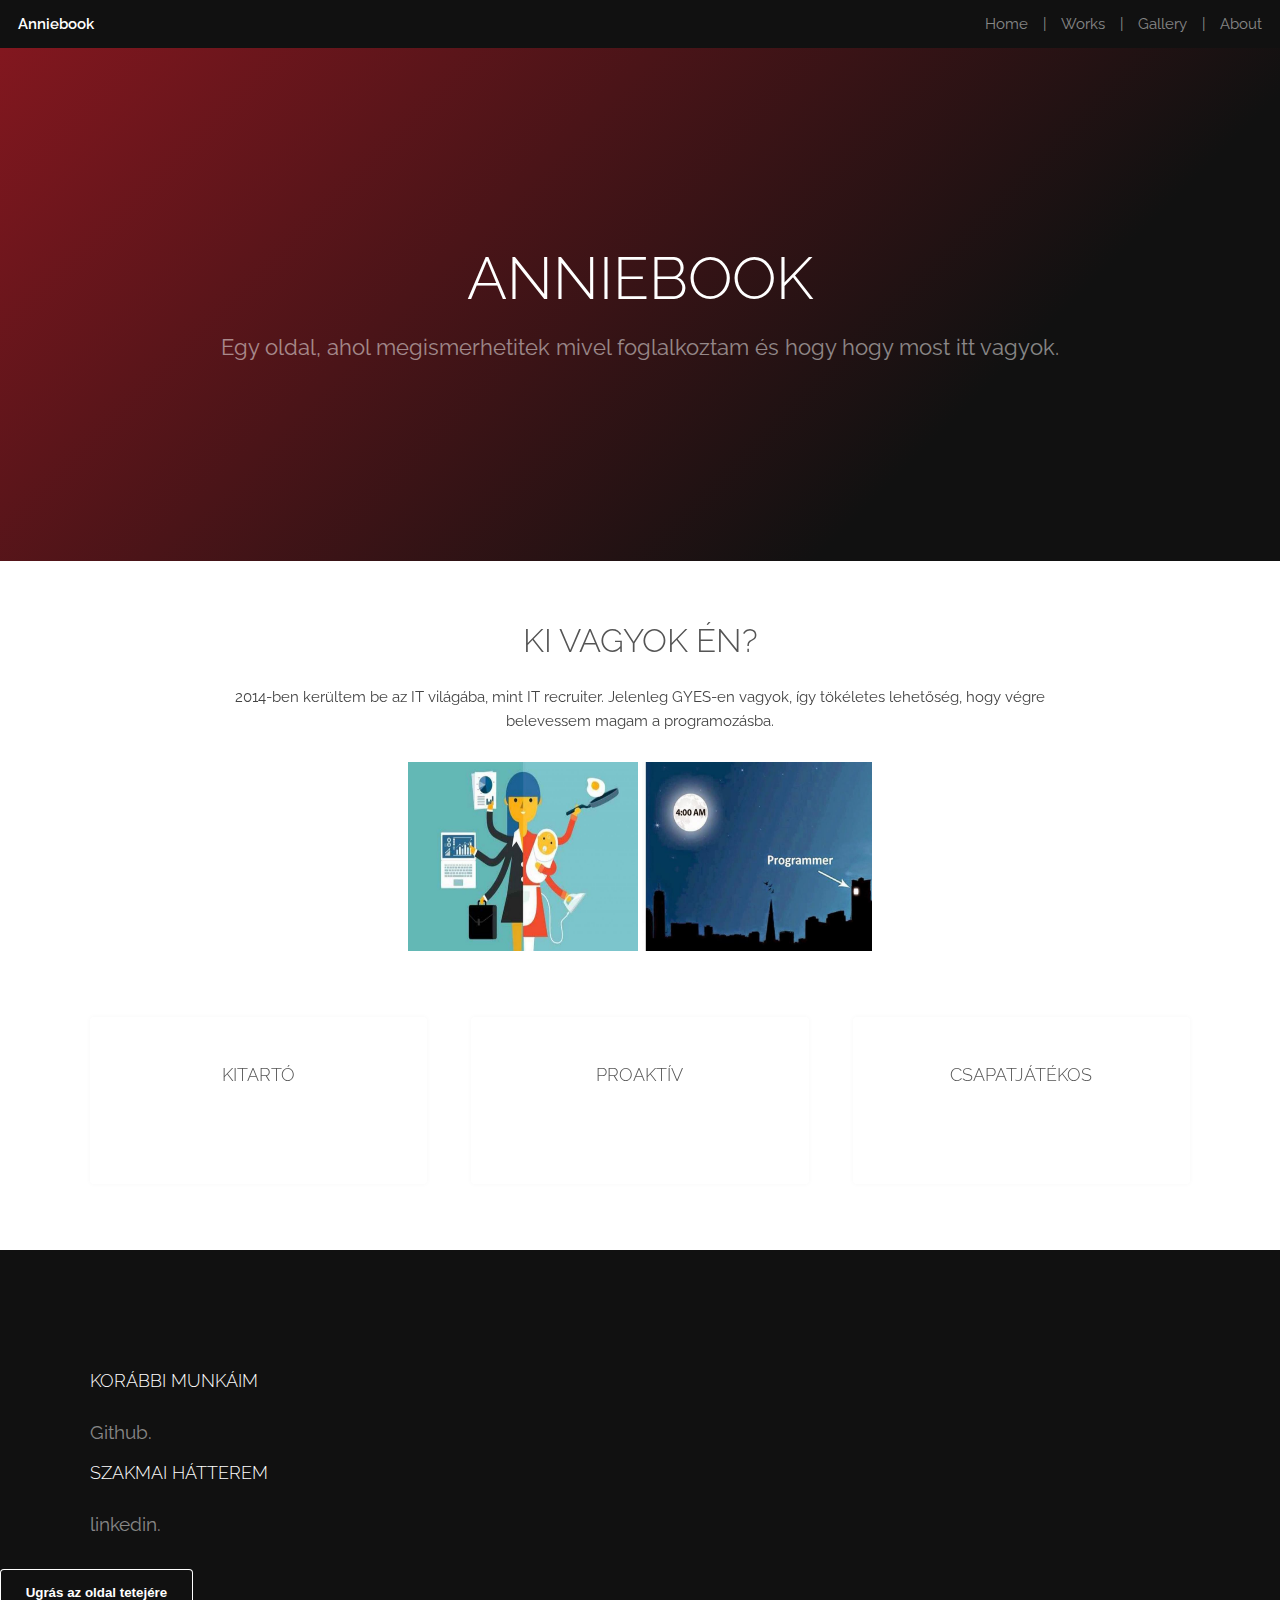
==== pages/index.html @ fa01b8e4 "Add files via upload" ====
<!DOCTYPE html>
<html lang="en">

<head>
    <meta charset="UTF-8">
    <meta name="viewport" content="width=device-width, initial-scale=1.0">
    <title>Bemutatkozó oldal</title>
    <link rel="stylesheet" href="/css/style.css">
</head>

<body>
    <header id="header">
        <a class="logo" href="/pages/index.html">
            Anniebook
        </a>

        <!-- nav -->
        <nav id="mainMenu" class="links">
            <a href="/pages/index.html">Home</a> |
            <a href="/pages/works.html">Works</a> |
            <a href="/pages/gallery.html">Gallery</a> |
            <a href="/pages/about.html">About</a>
        </nav>

    </header>
    <nav id="menu">
        <ul class="links">
            <li>
                <a href="/pages/index.html">Home</a>
            </li>
            <li>
                <a href="/pages/works.html">Works</a>
            </li>
            <li>
                <a href="/pages/gallery.html">Gallery</a>
            </li>
            <li>
                <a href="/pages/about.html">About</a>
            </li>
        </ul>
    </nav>

    <main>
        <section id="banner">
            <div class="inner">
                <h1>Anniebook</h1>
                <p>Egy oldal, ahol megismerhetitek mivel
                    <a href="https://www.linkedin.com/in/anik%C3%B3-horv%C3%A1th/">
                        foglalkoztam
                    </a>
                    és hogy hogy most itt vagyok.

                </p>
            </div>

            <video autoplay loop muted playsinline src="banner/Looping_Clouds.mp4"></video>
        </section>

        <section class="wrapper">
            <div class="inner">
                <header class="special">
                    <h2>Ki vagyok én?</h2>
                    <p> 2014-ben kerültem be az IT világába, mint IT recruiter. Jelenleg GYES-en vagyok, így tökéletes
                        lehetőség, hogy végre belevessem magam a programozásba.
                    </p>

                    <img { width: 30vw; margin: 3rem; } src="/images/Working-Mom-Featured-1024x662.jpg" width="230"
                        height="189" />

                    <img { width: 30vw; margin: 3rem; } src="/images/r_660299_SEqqX.jpg" width="230" height="189" />
                </header>

                <div class="highlights">
                    <section>
                        <div class="content">
                            <header>

                                <h3>Kitartó</h3>
                            </header>

                        </div>
                    </section>
                    <section>
                        <div class="content">
                            <header>

                                <h3>Proaktív</h3>
                            </header>

                        </div>
                    </section>
                    <section>
                        <div class="content">
                            <header>

                                <h3>Csapatjátékos</h3>
                            </header>

                        </div>
                    </section>
    </main>
    <footer id="footer">
        <div class="inner">
            <section>
                <h3>Korábbi munkáim</h3>
                <ul class="alt">
                    <li><a href="https://github.com/Ha891209">Github.</a></li>
                    <h3>Szakmai hátterem</h3>
                    <ul class="alt">
                        <li><a href="https://www.linkedin.com/in/anik%C3%B3-horv%C3%A1th">linkedin.</a></li>

            </section>
        </div>

        <a href="#top">
            <button class="btn">Ugrás az oldal tetejére</button>
        </a>
    </footer>

</body>

</html>
---- css/style.css ----
@import url(font-awesome.min.css);
@import url("https://fonts.googleapis.com/css?family=Raleway:200,300,400,500,600");
/*
	Industrious by TEMPLATED
	templated.co @templatedco
	Released for free under the Creative Commons Attribution 3.0 license (templated.co/license)
*/
/* Basic */
@-ms-viewport {
  width: device-width; }
body {
  -ms-overflow-style: scrollbar; }

@media screen and (max-width: 480px) {
  html, body {
    min-width: 320px; } }
html {
  box-sizing: border-box; }

*, *:before, *:after {
  box-sizing: inherit; }

body {
  background: #ffffff; }
  body.is-preload *, body.is-preload *:before, body.is-preload *:after {
    -moz-animation: none !important;
    -webkit-animation: none !important;
    -ms-animation: none !important;
    animation: none !important;
    -moz-transition: none !important;
    -webkit-transition: none !important;
    -ms-transition: none !important;
    transition: none !important; }

html, body, div, span, applet, object,
iframe, h1, h2, h3, h4, h5, h6, p, blockquote,
pre, a, abbr, acronym, address, big, cite,
code, del, dfn, em, img, ins, kbd, q, s, samp,
small, strike, strong, sub, sup, tt, var, b,
u, i, center, dl, dt, dd, ol, ul, li, fieldset,
form, label, legend, table, caption, tbody,
tfoot, thead, tr, th, td, article, aside,
canvas, details, embed, figure, figcaption,
footer, header, hgroup, menu, nav, output, ruby,
section, summary, time, mark, audio, video {
  margin: 0;
  padding: 0;
  border: 0;
  font-size: 100%;
  font: inherit;
  vertical-align: baseline; }

article, aside, details, figcaption, figure,
footer, header, hgroup, menu, nav, section {
  display: block; }

body {
  line-height: 1; }

ol, ul {
  list-style: none; }

blockquote, q {
  quotes: none; }
  blockquote:before, blockquote:after, q:before, q:after {
    content: '';
    content: none; }

table {
  border-collapse: collapse;
  border-spacing: 0; }

body {
  -webkit-text-size-adjust: none; }

mark {
  background-color: transparent;
  color: inherit; }

input::-moz-focus-inner {
  border: 0;
  padding: 0; }

input, select, textarea {
  -moz-appearance: none;
  -webkit-appearance: none;
  -ms-appearance: none;
  appearance: none; }

  #gallery img {
    width: 80vw;
    margin: 1rem auto;
    box-shadow: 7px 7px 10px 10px rgba(1, 73, 1, 0.5);
}

@media screen and (min-width: 600px) {
    #gallery img {
        width: 27vw;
        margin: 1rem;
    }
}

#aboutImg {
  width: 40vw;
}

@media screen and (min-width: 600px) {
  #aboutImg {
      width: 18vw;
  }
}

li {
  text-align: left;
  font-size: 1.3rem;
}

.about {
  display: block;    
}

@media screen and (min-width: 600px) {
  .about {
      display: inline-block;
      width: 40%;
  }    
}

input {
  height: 2rem;
  border: 1px solid green;
  margin-bottom: 1rem;
}

textarea {
  border: 1px solid green;
}

label {
  font-size: 1.5rem;
  text-align: left;
}

/* Typography */
html {
  font-size: 13pt; }
  @media screen and (max-width: 1680px) {
    html {
      font-size: 11pt; } }
  @media screen and (max-width: 980px) {
    html {
      font-size: 12pt; } }
  @media screen and (max-width: 480px) {
    html {
      font-size: 11pt; } }

body {
  background-color: #ffffff;
  color: #444444; }

body, input, select, textarea {
  font-family: "Raleway", Arial, Helvetica, sans-serif;
  font-weight: 400;
  font-size: 1rem;
  line-height: 1.65; }

a {
  -moz-transition: color 0.2s ease-in-out;
  -webkit-transition: color 0.2s ease-in-out;
  -ms-transition: color 0.2s ease-in-out;
  transition: color 0.2s ease-in-out;
  text-decoration: underline; }
  a:hover {
    text-decoration: none; }

strong, b {
  font-weight: 600; }

em, i {
  font-style: italic; }

p {
  margin: 0 0 2rem 0; }

header.special {
  text-align: center;
  margin-bottom: 4rem; }
  header.special p {
    max-width: 75%;
    margin-left: auto;
    margin-right: auto; }

h1, h2, h3, h4, h5, h6 {
  font-weight: 300;
  line-height: 1.5;
  text-transform: uppercase;
  margin: 0 0 1.5rem 0; }
  h1 a, h2 a, h3 a, h4 a, h5 a, h6 a {
    color: inherit;
    text-decoration: none; }

h1 {
  font-size: 3rem;
  line-height: 1.2; }

h2 {
  font-size: 2.25rem;
  line-height: 1.3; }

h3 {
  font-size: 1.25rem; }

h4 {
  font-size: 1rem; }

h5 {
  font-size: 0.9rem; }

h6 {
  font-size: 0.7rem; }

@media screen and (max-width: 736px) {
  h1 {
    font-size: 2.75rem;
    line-height: 1.3; }

  h2 {
    font-size: 1.75rem;
    line-height: 1.5; }

  h3 {
    font-size: 1.25rem; } }
sub {
  font-size: 0.8rem;
  position: relative;
  top: 0.5rem; }

sup {
  font-size: 0.8rem;
  position: relative;
  top: -0.5rem; }

blockquote {
  border-left: solid 0.5rem;
  font-style: italic;
  margin: 0 0 2rem 0;
  padding: 1rem 0 1rem 2rem; }

code {
  border-radius: 4px;
  border: solid 1px;
  font-family: "Courier New", monospace;
  font-size: 0.9rem;
  margin: 0 0.25rem;
  padding: 0.25rem 0.65rem; }

pre {
  -webkit-overflow-scrolling: touch;
  font-family: "Courier New", monospace;
  font-size: 0.9rem;
  margin: 0 0 2rem 0; }
  pre code {
    display: block;
    line-height: 1.75;
    padding: 1rem 1.5rem;
    overflow-x: auto; }

hr {
  border: 0;
  border-bottom: solid 1px;
  margin: 2rem 0; }
  hr.major {
    margin: 4rem 0; }

input, select, textarea {
  color: #555555; }

a {
  color: #ce1b28; }

strong, b {
  color: #555555; }

h1, h2, h3, h4, h5, h6 {
  color: #555555; }

blockquote {
  border-left-color: rgba(0, 0, 0, 0.25); }

code {
  background: rgba(0, 0, 0, 0.075);
  border-color: rgba(0, 0, 0, 0.25); }

hr {
  border-bottom-color: rgba(0, 0, 0, 0.25); }
  

/* Inner */
.inner {
  margin: 0 auto;
  width: 75rem;
  max-width: calc(100% - 6rem); }
  @media screen and (max-width: 480px) {
    .inner {
      max-width: calc(100% - 3rem); } }

/* Button */
input[type="submit"],
input[type="reset"],
input[type="button"],
button,
.button {
  -moz-appearance: none;
  -webkit-appearance: none;
  -ms-appearance: none;
  appearance: none;
  -moz-transition: background-color 0.2s ease-in-out, box-shadow 0.2s ease-in-out, color 0.2s ease-in-out;
  -webkit-transition: background-color 0.2s ease-in-out, box-shadow 0.2s ease-in-out, color 0.2s ease-in-out;
  -ms-transition: background-color 0.2s ease-in-out, box-shadow 0.2s ease-in-out, color 0.2s ease-in-out;
  transition: background-color 0.2s ease-in-out, box-shadow 0.2s ease-in-out, color 0.2s ease-in-out;
  border: 0;
  border-radius: 4px;
  cursor: pointer;
  display: inline-block;
  font-weight: 600;
  height: 3.25rem;
  line-height: 3.25rem;
  padding: 0 1.75rem;
  text-align: center;
  text-decoration: none;
  white-space: nowrap; }
  input[type="submit"].small,
  input[type="reset"].small,
  input[type="button"].small,
  button.small,
  .button.small {
    font-size: 0.8rem;
    height: 2.4375rem;
    line-height: 2.4375rem;
    padding: 0 1.25rem; }
  input[type="submit"].large,
  input[type="reset"].large,
  input[type="button"].large,
  button.large,
  .button.large {
    font-size: 1.35rem;
    height: 4.0625rem;
    line-height: 4.0625rem;
    padding: 0 2rem; }
  input[type="submit"].wide,
  input[type="reset"].wide,
  input[type="button"].wide,
  button.wide,
  .button.wide {
    min-width: 13rem; }
  input[type="submit"].icon:before,
  input[type="reset"].icon:before,
  input[type="button"].icon:before,
  button.icon:before,
  .button.icon:before {
    margin-right: 0.5rem; }
  input[type="submit"].fit,
  input[type="reset"].fit,
  input[type="button"].fit,
  button.fit,
  .button.fit {
    width: 100%; }
  input[type="submit"].disabled, input[type="submit"]:disabled,
  input[type="reset"].disabled,
  input[type="reset"]:disabled,
  input[type="button"].disabled,
  input[type="button"]:disabled,
  button.disabled,
  button:disabled,
  .button.disabled,
  .button:disabled {
    pointer-events: none;
    opacity: 0.25; }

input[type="submit"],
input[type="reset"],
input[type="button"],
button,
.button {
  background-color: transparent;
  box-shadow: inset 0 0 0 1px #555555;
  color: #555555 !important; }
  input[type="submit"]:hover,
  input[type="reset"]:hover,
  input[type="button"]:hover,
  button:hover,
  .button:hover {
    box-shadow: inset 0 0 0 1px #ce1b28;
    color: #ce1b28 !important; }
    input[type="submit"]:hover:active,
    input[type="reset"]:hover:active,
    input[type="button"]:hover:active,
    button:hover:active,
    .button:hover:active {
      background-color: rgba(206, 27, 40, 0.25); }
  input[type="submit"].primary,
  input[type="reset"].primary,
  input[type="button"].primary,
  button.primary,
  .button.primary {
    box-shadow: none;
    background-color: #ce1b28;
    color: #ffffff !important; }
    input[type="submit"].primary:hover,
    input[type="reset"].primary:hover,
    input[type="button"].primary:hover,
    button.primary:hover,
    .button.primary:hover {
      background-color: #e2212f;
      box-shadow: none; }
      input[type="submit"].primary:hover:active,
      input[type="reset"].primary:hover:active,
      input[type="button"].primary:hover:active,
      button.primary:hover:active,
      .button.primary:hover:active {
        background-color: #b71824; }

/* Form */
form {
  margin: 0 0 2rem 0; }

input[type="text"],
input[type="password"],
input[type="email"],
input[type="tel"],
input[type="search"],
input[type="url"],
select,
textarea {
  -moz-appearance: none;
  -webkit-appearance: none;
  -ms-appearance: none;
  appearance: none;
  border-radius: 4px;
  border: none;
  border: solid 1px;
  color: inherit;
  display: block;
  outline: 0;
  padding: 0 1rem;
  text-decoration: none;
  width: 100%; }
  input[type="text"]:invalid,
  input[type="password"]:invalid,
  input[type="email"]:invalid,
  input[type="tel"]:invalid,
  input[type="search"]:invalid,
  input[type="url"]:invalid,
  select:invalid,
  textarea:invalid {
    box-shadow: none; }

label {
  display: block;
  font-size: 1rem;
  font-weight: 600;
  margin: 0 0 1rem 0; }

input[type="text"],
input[type="password"],
input[type="email"],
input[type="tel"],
input[type="search"],
input[type="url"] {
  height: 3.25rem; }

select {
  background-size: 1.25rem;
  background-repeat: no-repeat;
  background-position: calc(100% - 1rem) center;
  height: 3.25rem;
  padding-right: 3.25rem;
  text-overflow: ellipsis; }
  select:focus::-ms-value {
    background-color: transparent; }
  select::-ms-expand {
    display: none; }

textarea {
  padding: 0.75rem 1rem; }

input[type="checkbox"],
input[type="radio"] {
  -moz-appearance: none;
  -webkit-appearance: none;
  -ms-appearance: none;
  appearance: none;
  display: block;
  float: left;
  margin-right: -2rem;
  opacity: 0;
  width: 1rem;
  z-index: -1; }
  input[type="checkbox"] + label,
  input[type="radio"] + label {
    text-decoration: none;
    cursor: pointer;
    display: inline-block;
    font-size: 1rem;
    font-weight: 400;
    padding-left: 2.825rem;
    padding-right: 0.875rem;
    position: relative; }
    input[type="checkbox"] + label:before,
    input[type="radio"] + label:before {
      -moz-osx-font-smoothing: grayscale;
      -webkit-font-smoothing: antialiased;
      font-family: FontAwesome;
      font-style: normal;
      font-weight: normal;
      text-transform: none !important; }
    input[type="checkbox"] + label:before,
    input[type="radio"] + label:before {
      border-radius: 4px;
      border: solid 1px;
      content: '';
      display: inline-block;
      height: 1.95rem;
      left: 0;
      line-height: 1.86875rem;
      position: absolute;
      text-align: center;
      top: -0.1625rem;
      width: 1.95rem; }
  input[type="checkbox"]:checked + label:before,
  input[type="radio"]:checked + label:before {
    content: '\f00c'; }

input[type="checkbox"] + label:before {
  border-radius: 4px; }

input[type="radio"] + label:before {
  border-radius: 100%; }

::-webkit-input-placeholder {
  opacity: 1.0; }

:-moz-placeholder {
  opacity: 1.0; }

::-moz-placeholder {
  opacity: 1.0; }

:-ms-input-placeholder {
  opacity: 1.0; }

label {
  color: #555555; }

input[type="text"],
input[type="password"],
input[type="email"],
input[type="tel"],
input[type="search"],
input[type="url"],
select,
textarea {
  background-color: rgba(0, 0, 0, 0.075);
  border-color: rgba(0, 0, 0, 0.25); }
  input[type="text"]:focus,
  input[type="password"]:focus,
  input[type="email"]:focus,
  input[type="tel"]:focus,
  input[type="search"]:focus,
  input[type="url"]:focus,
  select:focus,
  textarea:focus {
    border-color: #ce1b28;
    box-shadow: 0 0 0 1px #ce1b28; }

select {
  background-image: url("data:image/svg+xml;charset=utf8,%3Csvg xmlns='http://www.w3.org/2000/svg' width='40' height='40' preserveAspectRatio='none' viewBox='0 0 40 40'%3E%3Cpath d='M9.4,12.3l10.4,10.4l10.4-10.4c0.2-0.2,0.5-0.4,0.9-0.4c0.3,0,0.6,0.1,0.9,0.4l3.3,3.3c0.2,0.2,0.4,0.5,0.4,0.9 c0,0.4-0.1,0.6-0.4,0.9L20.7,31.9c-0.2,0.2-0.5,0.4-0.9,0.4c-0.3,0-0.6-0.1-0.9-0.4L4.3,17.3c-0.2-0.2-0.4-0.5-0.4-0.9 c0-0.4,0.1-0.6,0.4-0.9l3.3-3.3c0.2-0.2,0.5-0.4,0.9-0.4S9.1,12.1,9.4,12.3z' fill='rgba(0, 0, 0, 0.25)' /%3E%3C/svg%3E"); }
  select option {
    color: #444444;
    background-color: #ffffff; }

input[type="checkbox"] + label,
input[type="radio"] + label {
  color: #444444; }
  input[type="checkbox"] + label:before,
  input[type="radio"] + label:before {
    background: rgba(0, 0, 0, 0.075);
    border-color: rgba(0, 0, 0, 0.25); }
input[type="checkbox"]:checked + label:before,
input[type="radio"]:checked + label:before {
  background-color: #ce1b28;
  border-color: #ce1b28;
  color: #ffffff; }
input[type="checkbox"]:focus + label:before,
input[type="radio"]:focus + label:before {
  border-color: #ce1b28;
  box-shadow: 0 0 0 1px #ce1b28; }

::-webkit-input-placeholder {
  color: #bbbbbb !important; }

:-moz-placeholder {
  color: #bbbbbb !important; }

::-moz-placeholder {
  color: #bbbbbb !important; }

:-ms-input-placeholder {
  color: #bbbbbb !important; }

/* List */
ol {
  list-style: decimal;
  margin: 0 0 2rem 0;
  padding-left: 1.25rem; }
  ol li {
    padding-left: 0.25rem; }

ul {
  list-style: disc;
  margin: 0 0 2rem 0;
  padding-left: 1rem; }
  ul li {
    padding-left: 0.325rem; }
  ul.plain {
    list-style: none;
    padding-left: 0; }
    ul.plain li {
      margin-bottom: 1rem; }
      ul.plain li .icon {
        border-radius: 4px;
        color: #ffffff;
        display: inline-block;
        margin-right: 1rem;
        text-align: center;
        width: 2rem;
        height: 2rem;
        line-height: 2rem;
        background: rgba(0, 0, 0, 0.5); }
  ul.alt {
    list-style: none;
    padding-left: 0; }
    ul.alt li {
      border-top: solid 1px;
      padding: 0.75rem 0; }
      ul.alt li:first-child {
        border-top: 0;
        padding-top: 0; }
      ul.alt li:last-child {
        padding-bottom: 0; }

dl {
  margin: 0 0 2rem 0; }
  dl dt {
    display: block;
    font-weight: 600;
    margin: 0 0 1rem 0; }
  dl dd {
    margin-left: 1.5rem; }

ul.alt li {
  border-top-color: rgba(0, 0, 0, 0.25); }

/* Table */
.table-wrapper {
  -webkit-overflow-scrolling: touch;
  overflow-x: auto; }

table {
  margin: 0 0 2rem 0;
  width: 100%; }
  table tbody tr {
    border: solid 1px;
    border-left: 0;
    border-right: 0; }
  table td {
    padding: 0.75rem 0.75rem; }
  table th {
    font-size: 0.9rem;
    font-weight: 600;
    padding: 0 0.75rem 0.75rem 0.75rem;
    text-align: left; }
  table thead {
    border-bottom: solid 2px; }
  table tfoot {
    border-top: solid 2px; }
  table.alt {
    border-collapse: separate; }
    table.alt tbody tr td {
      border: solid 1px;
      border-left-width: 0;
      border-top-width: 0; }
      table.alt tbody tr td:first-child {
        border-left-width: 1px; }
    table.alt tbody tr:first-child td {
      border-top-width: 1px; }
    table.alt thead {
      border-bottom: 0; }
    table.alt tfoot {
      border-top: 0; }

table tbody tr {
  border-color: rgba(0, 0, 0, 0.25); }
  table tbody tr:nth-child(2n + 1) {
    background-color: rgba(0, 0, 0, 0.075); }
table th {
  color: #555555; }
table thead {
  border-bottom-color: rgba(0, 0, 0, 0.25); }
table tfoot {
  border-top-color: rgba(0, 0, 0, 0.25); }
table.alt tbody tr td {
  border-color: rgba(0, 0, 0, 0.25); }

/* Highlights */
.highlights {
  width: 100%;
  margin: 2.5rem 0;
  display: -moz-flex;
  display: -webkit-flex;
  display: -ms-flex;
  display: flex;
  -moz-flex-wrap: wrap;
  -webkit-flex-wrap: wrap;
  -ms-flex-wrap: wrap;
  flex-wrap: wrap;
  -moz-align-items: -moz-stretch;
  -webkit-align-items: -webkit-stretch;
  -ms-align-items: -ms-stretch;
  align-items: stretch; }
  .highlights > * {
    -moz-flex-shrink: 1;
    -webkit-flex-shrink: 1;
    -ms-flex-shrink: 1;
    flex-shrink: 1;
    -moz-flex-grow: 0;
    -webkit-flex-grow: 0;
    -ms-flex-grow: 0;
    flex-grow: 0; }
  .highlights > * {
    width: 33.3333333333%; }
  .highlights > * {
    padding: 1.5rem;
    width: calc(33.3333333333% + 1rem); }
  .highlights > :nth-child(-n + 3) {
    padding-top: 0; }
  .highlights > :nth-last-child(-n + 3) {
    padding-bottom: 0; }
  .highlights > :nth-child(3n + 1) {
    padding-left: 0; }
  .highlights > :nth-child(3n) {
    padding-right: 0; }
  .highlights > :nth-child(3n + 1),
  .highlights > :nth-child(3n) {
    width: calc(33.3333333333% + -0.5rem); }
  .highlights .content {
    border-radius: 4px;
    height: 100%;
    padding: 3rem;
    text-align: center; }
    .highlights .content .icon {
      font-size: 5rem; }
  .highlights > div > :last-child {
    margin-bottom: 0; }
  @media screen and (max-width: 980px) {
    .highlights > * {
      width: 50%; }
    .highlights > * {
      padding: 1rem;
      width: calc(33.3333333333% + 0.6666666667rem); }
    .highlights > :nth-child(-n + 3) {
      padding-top: 1rem; }
    .highlights > :nth-last-child(-n + 3) {
      padding-bottom: 1rem; }
    .highlights > :nth-child(3n + 1) {
      padding-left: 1rem; }
    .highlights > :nth-child(3n) {
      padding-right: 1rem; }
    .highlights > :nth-child(3n + 1),
    .highlights > :nth-child(3n) {
      padding: 1rem;
      width: calc(50% + 1rem); }
    .highlights > * {
      padding: 1rem;
      width: calc(50% + 1rem); }
    .highlights > :nth-child(-n + 2) {
      padding-top: 0; }
    .highlights > :nth-last-child(-n + 2) {
      padding-bottom: 0; }
    .highlights > :nth-child(2n + 1) {
      padding-left: 0; }
    .highlights > :nth-child(2n) {
      padding-right: 0; }
    .highlights > :nth-child(2n + 1),
    .highlights > :nth-child(2n) {
      width: calc(50% + 0rem); }
    .highlights .content {
      padding: 2rem; } }
  @media screen and (max-width: 736px) {
    .highlights > * {
      width: 100%; }
    .highlights > * {
      padding: 1rem;
      width: calc(33.3333333333% + 0.6666666667rem); }
    .highlights > :nth-child(-n + 3) {
      padding-top: 1rem; }
    .highlights > :nth-last-child(-n + 3) {
      padding-bottom: 1rem; }
    .highlights > :nth-child(3n + 1) {
      padding-left: 1rem; }
    .highlights > :nth-child(3n) {
      padding-right: 1rem; }
    .highlights > :nth-child(3n + 1),
    .highlights > :nth-child(3n) {
      padding: 1rem;
      width: calc(100% + 2rem); }
    .highlights > * {
      padding: 1rem;
      width: calc(50% + 1rem); }
    .highlights > :nth-child(-n + 2) {
      padding-top: 1rem; }
    .highlights > :nth-last-child(-n + 2) {
      padding-bottom: 1rem; }
    .highlights > :nth-child(2n + 1) {
      padding-left: 1rem; }
    .highlights > :nth-child(2n) {
      padding-right: 1rem; }
    .highlights > :nth-child(2n + 1),
    .highlights > :nth-child(2n) {
      padding: 1rem;
      width: calc(100% + 2rem); }
    .highlights > * {
      padding: 1rem;
      width: calc(100% + 2rem); }
    .highlights > :nth-child(-n + 1) {
      padding-top: 0; }
    .highlights > :nth-last-child(-n + 1) {
      padding-bottom: 0; }
    .highlights > :nth-child(1n + 1) {
      padding-left: 0; }
    .highlights > :nth-child(1n) {
      padding-right: 0; }
    .highlights > :nth-child(1n + 1),
    .highlights > :nth-child(1n) {
      width: calc(100% + 1rem); } }

.highlights .content {
  background: #ffffff;
  box-shadow: 0px 0px 4px 1px rgba(0, 0, 0, 0.025); }

/* Testimonials */
.testimonials {
  margin: 2.5rem 0;
  width: 100%;
  display: -moz-flex;
  display: -webkit-flex;
  display: -ms-flex;
  display: flex;
  -moz-flex-wrap: wrap;
  -webkit-flex-wrap: wrap;
  -ms-flex-wrap: wrap;
  flex-wrap: wrap;
  -moz-align-items: -moz-stretch;
  -webkit-align-items: -webkit-stretch;
  -ms-align-items: -ms-stretch;
  align-items: stretch; }
  .testimonials > * {
    -moz-flex-shrink: 1;
    -webkit-flex-shrink: 1;
    -ms-flex-shrink: 1;
    flex-shrink: 1;
    -moz-flex-grow: 0;
    -webkit-flex-grow: 0;
    -ms-flex-grow: 0;
    flex-grow: 0; }
  .testimonials > * {
    width: 33.3333333333%; }
  .testimonials > * {
    padding: 1.5rem;
    width: calc(33.3333333333% + 1rem); }
  .testimonials > :nth-child(-n + 3) {
    padding-top: 0; }
  .testimonials > :nth-last-child(-n + 3) {
    padding-bottom: 0; }
  .testimonials > :nth-child(3n + 1) {
    padding-left: 0; }
  .testimonials > :nth-child(3n) {
    padding-right: 0; }
  .testimonials > :nth-child(3n + 1),
  .testimonials > :nth-child(3n) {
    width: calc(33.3333333333% + -0.5rem); }
  .testimonials .content {
    border-radius: 4px;
    height: 100%;
    padding: 3rem; }
    .testimonials .content .author {
      display: -moz-flex;
      display: -webkit-flex;
      display: -ms-flex;
      display: flex;
      -moz-align-items: center;
      -webkit-align-items: center;
      -ms-align-items: center;
      align-items: center; }
      .testimonials .content .author blockquote {
        margin: 0; }
      .testimonials .content .author .image {
        margin-right: 2rem;
        width: 20%; }
        .testimonials .content .author .image img {
          border-radius: 100%;
          max-width: 100%; }
    .testimonials .content .credit {
      font-size: 0.75rem; }
    .testimonials .content p:last-child {
      margin: 0; }
  .testimonials > div > :last-child {
    margin-bottom: 0; }
  @media screen and (max-width: 980px) {
    .testimonials > * {
      width: 50%; }
    .testimonials > * {
      padding: 1rem;
      width: calc(33.3333333333% + 0.6666666667rem); }
    .testimonials > :nth-child(-n + 3) {
      padding-top: 1rem; }
    .testimonials > :nth-last-child(-n + 3) {
      padding-bottom: 1rem; }
    .testimonials > :nth-child(3n + 1) {
      padding-left: 1rem; }
    .testimonials > :nth-child(3n) {
      padding-right: 1rem; }
    .testimonials > :nth-child(3n + 1),
    .testimonials > :nth-child(3n) {
      padding: 1rem;
      width: calc(50% + 1rem); }
    .testimonials > * {
      padding: 1rem;
      width: calc(50% + 1rem); }
    .testimonials > :nth-child(-n + 2) {
      padding-top: 0; }
    .testimonials > :nth-last-child(-n + 2) {
      padding-bottom: 0; }
    .testimonials > :nth-child(2n + 1) {
      padding-left: 0; }
    .testimonials > :nth-child(2n) {
      padding-right: 0; }
    .testimonials > :nth-child(2n + 1),
    .testimonials > :nth-child(2n) {
      width: calc(50% + 0rem); }
    .testimonials .content {
      padding: 2rem; } }
  @media screen and (max-width: 736px) {
    .testimonials > * {
      width: 100%; }
    .testimonials > * {
      padding: 1rem;
      width: calc(33.3333333333% + 0.6666666667rem); }
    .testimonials > :nth-child(-n + 3) {
      padding-top: 1rem; }
    .testimonials > :nth-last-child(-n + 3) {
      padding-bottom: 1rem; }
    .testimonials > :nth-child(3n + 1) {
      padding-left: 1rem; }
    .testimonials > :nth-child(3n) {
      padding-right: 1rem; }
    .testimonials > :nth-child(3n + 1),
    .testimonials > :nth-child(3n) {
      padding: 1rem;
      width: calc(100% + 2rem); }
    .testimonials > * {
      padding: 1rem;
      width: calc(50% + 1rem); }
    .testimonials > :nth-child(-n + 2) {
      padding-top: 1rem; }
    .testimonials > :nth-last-child(-n + 2) {
      padding-bottom: 1rem; }
    .testimonials > :nth-child(2n + 1) {
      padding-left: 1rem; }
    .testimonials > :nth-child(2n) {
      padding-right: 1rem; }
    .testimonials > :nth-child(2n + 1),
    .testimonials > :nth-child(2n) {
      padding: 1rem;
      width: calc(100% + 2rem); }
    .testimonials > * {
      padding: 1rem;
      width: calc(100% + 2rem); }
    .testimonials > :nth-child(-n + 1) {
      padding-top: 0; }
    .testimonials > :nth-last-child(-n + 1) {
      padding-bottom: 0; }
    .testimonials > :nth-child(1n + 1) {
      padding-left: 0; }
    .testimonials > :nth-child(1n) {
      padding-right: 0; }
    .testimonials > :nth-child(1n + 1),
    .testimonials > :nth-child(1n) {
      width: calc(100% + 1rem); } }

.testimonials .content {
  background: #ffffff;
  box-shadow: 0px 0px 4px 1px rgba(0, 0, 0, 0.025); }
  .testimonials .content .credit strong {
    color: #ce1b28; }

/* Actions */
ul.actions {
  display: -moz-flex;
  display: -webkit-flex;
  display: -ms-flex;
  display: flex;
  cursor: default;
  list-style: none;
  margin-left: -1rem;
  padding-left: 0; }
  ul.actions li {
    padding: 0 0 0 1rem;
    vertical-align: middle; }
  ul.actions.special {
    -moz-justify-content: center;
    -webkit-justify-content: center;
    -ms-justify-content: center;
    justify-content: center;
    width: calc(100% + 1rem); }
  ul.actions.stacked {
    -moz-flex-direction: column;
    -webkit-flex-direction: column;
    -ms-flex-direction: column;
    flex-direction: column;
    margin-left: 0; }
    ul.actions.stacked li {
      padding: 1.3rem 0 0 0; }
      ul.actions.stacked li:first-child {
        padding-top: 0; }
  ul.actions.fit {
    width: calc(100% + 1rem); }
    ul.actions.fit li {
      -moz-flex-grow: 1;
      -webkit-flex-grow: 1;
      -ms-flex-grow: 1;
      flex-grow: 1;
      -moz-flex-shrink: 1;
      -webkit-flex-shrink: 1;
      -ms-flex-shrink: 1;
      flex-shrink: 1;
      width: 100%; }
      ul.actions.fit li > * {
        width: 100%; }
    ul.actions.fit.stacked {
      width: 100%; }
  @media screen and (max-width: 480px) {
    ul.actions:not(.fixed) {
      -moz-flex-direction: column;
      -webkit-flex-direction: column;
      -ms-flex-direction: column;
      flex-direction: column;
      margin-left: 0;
      width: 100% !important; }
      ul.actions:not(.fixed) li {
        -moz-flex-grow: 1;
        -webkit-flex-grow: 1;
        -ms-flex-grow: 1;
        flex-grow: 1;
        -moz-flex-shrink: 1;
        -webkit-flex-shrink: 1;
        -ms-flex-shrink: 1;
        flex-shrink: 1;
        padding: 1rem 0 0 0;
        text-align: center;
        width: 100%; }
        ul.actions:not(.fixed) li > * {
          width: 100%; }
        ul.actions:not(.fixed) li:first-child {
          padding-top: 0; }
        ul.actions:not(.fixed) li input[type="submit"],
        ul.actions:not(.fixed) li input[type="reset"],
        ul.actions:not(.fixed) li input[type="button"],
        ul.actions:not(.fixed) li button,
        ul.actions:not(.fixed) li .button {
          width: 100%; }
          ul.actions:not(.fixed) li input[type="submit"].icon:before,
          ul.actions:not(.fixed) li input[type="reset"].icon:before,
          ul.actions:not(.fixed) li input[type="button"].icon:before,
          ul.actions:not(.fixed) li button.icon:before,
          ul.actions:not(.fixed) li .button.icon:before {
            margin-left: -0.5rem; } }

/* Grid */
.row {
  display: flex;
  flex-wrap: wrap;
  box-sizing: border-box; }
  .row > * {
    box-sizing: border-box; }
  .row.gtr-uniform > * > :last-child {
    margin-bottom: 0; }

.row > .imp {
  order: -1; }
.row > .col-1 {
  width: 8.3333333333%; }
.row > .off-1 {
  margin-left: 8.3333333333%; }
.row > .col-2 {
  width: 16.6666666667%; }
.row > .off-2 {
  margin-left: 16.6666666667%; }
.row > .col-3 {
  width: 25%; }
.row > .off-3 {
  margin-left: 25%; }
.row > .col-4 {
  width: 33.3333333333%; }
.row > .off-4 {
  margin-left: 33.3333333333%; }
.row > .col-5 {
  width: 41.6666666667%; }
.row > .off-5 {
  margin-left: 41.6666666667%; }
.row > .col-6 {
  width: 50%; }
.row > .off-6 {
  margin-left: 50%; }
.row > .col-7 {
  width: 58.3333333333%; }
.row > .off-7 {
  margin-left: 58.3333333333%; }
.row > .col-8 {
  width: 66.6666666667%; }
.row > .off-8 {
  margin-left: 66.6666666667%; }
.row > .col-9 {
  width: 75%; }
.row > .off-9 {
  margin-left: 75%; }
.row > .col-10 {
  width: 83.3333333333%; }
.row > .off-10 {
  margin-left: 83.3333333333%; }
.row > .col-11 {
  width: 91.6666666667%; }
.row > .off-11 {
  margin-left: 91.6666666667%; }
.row > .col-12 {
  width: 100%; }
.row > .off-12 {
  margin-left: 100%; }
.row.gtr-0 {
  margin-top: 0;
  margin-left: 0rem; }
  .row.gtr-0 > * {
    padding: 0 0 0 0rem; }
  .row.gtr-0.gtr-uniform {
    margin-top: 0rem; }
    .row.gtr-0.gtr-uniform > * {
      padding-top: 0rem; }
.row.gtr-25 {
  margin-top: 0;
  margin-left: -0.75rem; }
  .row.gtr-25 > * {
    padding: 0 0 0 0.75rem; }
  .row.gtr-25.gtr-uniform {
    margin-top: -0.75rem; }
    .row.gtr-25.gtr-uniform > * {
      padding-top: 0.75rem; }
.row.gtr-50 {
  margin-top: 0;
  margin-left: -1.5rem; }
  .row.gtr-50 > * {
    padding: 0 0 0 1.5rem; }
  .row.gtr-50.gtr-uniform {
    margin-top: -1.5rem; }
    .row.gtr-50.gtr-uniform > * {
      padding-top: 1.5rem; }
.row {
  margin-top: 0;
  margin-left: -3rem; }
  .row > * {
    padding: 0 0 0 3rem; }
  .row.gtr-uniform {
    margin-top: -3rem; }
    .row.gtr-uniform > * {
      padding-top: 3rem; }
.row.gtr-150 {
  margin-top: 0;
  margin-left: -4.5rem; }
  .row.gtr-150 > * {
    padding: 0 0 0 4.5rem; }
  .row.gtr-150.gtr-uniform {
    margin-top: -4.5rem; }
    .row.gtr-150.gtr-uniform > * {
      padding-top: 4.5rem; }
.row.gtr-200 {
  margin-top: 0;
  margin-left: -6rem; }
  .row.gtr-200 > * {
    padding: 0 0 0 6rem; }
  .row.gtr-200.gtr-uniform {
    margin-top: -6rem; }
    .row.gtr-200.gtr-uniform > * {
      padding-top: 6rem; }

@media screen and (max-width: 1680px) {
  .row {
    display: flex;
    flex-wrap: wrap;
    box-sizing: border-box; }
    .row > * {
      box-sizing: border-box; }
    .row.gtr-uniform > * > :last-child {
      margin-bottom: 0; }

  .row > .imp-xlarge {
    order: -1; }
  .row > .col-1-xlarge {
    width: 8.3333333333%; }
  .row > .off-1-xlarge {
    margin-left: 8.3333333333%; }
  .row > .col-2-xlarge {
    width: 16.6666666667%; }
  .row > .off-2-xlarge {
    margin-left: 16.6666666667%; }
  .row > .col-3-xlarge {
    width: 25%; }
  .row > .off-3-xlarge {
    margin-left: 25%; }
  .row > .col-4-xlarge {
    width: 33.3333333333%; }
  .row > .off-4-xlarge {
    margin-left: 33.3333333333%; }
  .row > .col-5-xlarge {
    width: 41.6666666667%; }
  .row > .off-5-xlarge {
    margin-left: 41.6666666667%; }
  .row > .col-6-xlarge {
    width: 50%; }
  .row > .off-6-xlarge {
    margin-left: 50%; }
  .row > .col-7-xlarge {
    width: 58.3333333333%; }
  .row > .off-7-xlarge {
    margin-left: 58.3333333333%; }
  .row > .col-8-xlarge {
    width: 66.6666666667%; }
  .row > .off-8-xlarge {
    margin-left: 66.6666666667%; }
  .row > .col-9-xlarge {
    width: 75%; }
  .row > .off-9-xlarge {
    margin-left: 75%; }
  .row > .col-10-xlarge {
    width: 83.3333333333%; }
  .row > .off-10-xlarge {
    margin-left: 83.3333333333%; }
  .row > .col-11-xlarge {
    width: 91.6666666667%; }
  .row > .off-11-xlarge {
    margin-left: 91.6666666667%; }
  .row > .col-12-xlarge {
    width: 100%; }
  .row > .off-12-xlarge {
    margin-left: 100%; }
  .row.gtr-0 {
    margin-top: 0;
    margin-left: 0rem; }
    .row.gtr-0 > * {
      padding: 0 0 0 0rem; }
    .row.gtr-0.gtr-uniform {
      margin-top: 0rem; }
      .row.gtr-0.gtr-uniform > * {
        padding-top: 0rem; }
  .row.gtr-25 {
    margin-top: 0;
    margin-left: -0.75rem; }
    .row.gtr-25 > * {
      padding: 0 0 0 0.75rem; }
    .row.gtr-25.gtr-uniform {
      margin-top: -0.75rem; }
      .row.gtr-25.gtr-uniform > * {
        padding-top: 0.75rem; }
  .row.gtr-50 {
    margin-top: 0;
    margin-left: -1.5rem; }
    .row.gtr-50 > * {
      padding: 0 0 0 1.5rem; }
    .row.gtr-50.gtr-uniform {
      margin-top: -1.5rem; }
      .row.gtr-50.gtr-uniform > * {
        padding-top: 1.5rem; }
  .row {
    margin-top: 0;
    margin-left: -3rem; }
    .row > * {
      padding: 0 0 0 3rem; }
    .row.gtr-uniform {
      margin-top: -3rem; }
      .row.gtr-uniform > * {
        padding-top: 3rem; }
  .row.gtr-150 {
    margin-top: 0;
    margin-left: -4.5rem; }
    .row.gtr-150 > * {
      padding: 0 0 0 4.5rem; }
    .row.gtr-150.gtr-uniform {
      margin-top: -4.5rem; }
      .row.gtr-150.gtr-uniform > * {
        padding-top: 4.5rem; }
  .row.gtr-200 {
    margin-top: 0;
    margin-left: -6rem; }
    .row.gtr-200 > * {
      padding: 0 0 0 6rem; }
    .row.gtr-200.gtr-uniform {
      margin-top: -6rem; }
      .row.gtr-200.gtr-uniform > * {
        padding-top: 6rem; } }
@media screen and (max-width: 1280px) {
  .row {
    display: flex;
    flex-wrap: wrap;
    box-sizing: border-box; }
    .row > * {
      box-sizing: border-box; }
    .row.gtr-uniform > * > :last-child {
      margin-bottom: 0; }

  .row > .imp-large {
    order: -1; }
  .row > .col-1-large {
    width: 8.3333333333%; }
  .row > .off-1-large {
    margin-left: 8.3333333333%; }
  .row > .col-2-large {
    width: 16.6666666667%; }
  .row > .off-2-large {
    margin-left: 16.6666666667%; }
  .row > .col-3-large {
    width: 25%; }
  .row > .off-3-large {
    margin-left: 25%; }
  .row > .col-4-large {
    width: 33.3333333333%; }
  .row > .off-4-large {
    margin-left: 33.3333333333%; }
  .row > .col-5-large {
    width: 41.6666666667%; }
  .row > .off-5-large {
    margin-left: 41.6666666667%; }
  .row > .col-6-large {
    width: 50%; }
  .row > .off-6-large {
    margin-left: 50%; }
  .row > .col-7-large {
    width: 58.3333333333%; }
  .row > .off-7-large {
    margin-left: 58.3333333333%; }
  .row > .col-8-large {
    width: 66.6666666667%; }
  .row > .off-8-large {
    margin-left: 66.6666666667%; }
  .row > .col-9-large {
    width: 75%; }
  .row > .off-9-large {
    margin-left: 75%; }
  .row > .col-10-large {
    width: 83.3333333333%; }
  .row > .off-10-large {
    margin-left: 83.3333333333%; }
  .row > .col-11-large {
    width: 91.6666666667%; }
  .row > .off-11-large {
    margin-left: 91.6666666667%; }
  .row > .col-12-large {
    width: 100%; }
  .row > .off-12-large {
    margin-left: 100%; }
  .row.gtr-0 {
    margin-top: 0;
    margin-left: 0rem; }
    .row.gtr-0 > * {
      padding: 0 0 0 0rem; }
    .row.gtr-0.gtr-uniform {
      margin-top: 0rem; }
      .row.gtr-0.gtr-uniform > * {
        padding-top: 0rem; }
  .row.gtr-25 {
    margin-top: 0;
    margin-left: -0.375rem; }
    .row.gtr-25 > * {
      padding: 0 0 0 0.375rem; }
    .row.gtr-25.gtr-uniform {
      margin-top: -0.375rem; }
      .row.gtr-25.gtr-uniform > * {
        padding-top: 0.375rem; }
  .row.gtr-50 {
    margin-top: 0;
    margin-left: -0.75rem; }
    .row.gtr-50 > * {
      padding: 0 0 0 0.75rem; }
    .row.gtr-50.gtr-uniform {
      margin-top: -0.75rem; }
      .row.gtr-50.gtr-uniform > * {
        padding-top: 0.75rem; }
  .row {
    margin-top: 0;
    margin-left: -1.5rem; }
    .row > * {
      padding: 0 0 0 1.5rem; }
    .row.gtr-uniform {
      margin-top: -1.5rem; }
      .row.gtr-uniform > * {
        padding-top: 1.5rem; }
  .row.gtr-150 {
    margin-top: 0;
    margin-left: -2.25rem; }
    .row.gtr-150 > * {
      padding: 0 0 0 2.25rem; }
    .row.gtr-150.gtr-uniform {
      margin-top: -2.25rem; }
      .row.gtr-150.gtr-uniform > * {
        padding-top: 2.25rem; }
  .row.gtr-200 {
    margin-top: 0;
    margin-left: -3rem; }
    .row.gtr-200 > * {
      padding: 0 0 0 3rem; }
    .row.gtr-200.gtr-uniform {
      margin-top: -3rem; }
      .row.gtr-200.gtr-uniform > * {
        padding-top: 3rem; } }
@media screen and (max-width: 980px) {
  .row {
    display: flex;
    flex-wrap: wrap;
    box-sizing: border-box; }
    .row > * {
      box-sizing: border-box; }
    .row.gtr-uniform > * > :last-child {
      margin-bottom: 0; }

  .row > .imp-medium {
    order: -1; }
  .row > .col-1-medium {
    width: 8.3333333333%; }
  .row > .off-1-medium {
    margin-left: 8.3333333333%; }
  .row > .col-2-medium {
    width: 16.6666666667%; }
  .row > .off-2-medium {
    margin-left: 16.6666666667%; }
  .row > .col-3-medium {
    width: 25%; }
  .row > .off-3-medium {
    margin-left: 25%; }
  .row > .col-4-medium {
    width: 33.3333333333%; }
  .row > .off-4-medium {
    margin-left: 33.3333333333%; }
  .row > .col-5-medium {
    width: 41.6666666667%; }
  .row > .off-5-medium {
    margin-left: 41.6666666667%; }
  .row > .col-6-medium {
    width: 50%; }
  .row > .off-6-medium {
    margin-left: 50%; }
  .row > .col-7-medium {
    width: 58.3333333333%; }
  .row > .off-7-medium {
    margin-left: 58.3333333333%; }
  .row > .col-8-medium {
    width: 66.6666666667%; }
  .row > .off-8-medium {
    margin-left: 66.6666666667%; }
  .row > .col-9-medium {
    width: 75%; }
  .row > .off-9-medium {
    margin-left: 75%; }
  .row > .col-10-medium {
    width: 83.3333333333%; }
  .row > .off-10-medium {
    margin-left: 83.3333333333%; }
  .row > .col-11-medium {
    width: 91.6666666667%; }
  .row > .off-11-medium {
    margin-left: 91.6666666667%; }
  .row > .col-12-medium {
    width: 100%; }
  .row > .off-12-medium {
    margin-left: 100%; }
  .row.gtr-0 {
    margin-top: 0;
    margin-left: 0rem; }
    .row.gtr-0 > * {
      padding: 0 0 0 0rem; }
    .row.gtr-0.gtr-uniform {
      margin-top: 0rem; }
      .row.gtr-0.gtr-uniform > * {
        padding-top: 0rem; }
  .row.gtr-25 {
    margin-top: 0;
    margin-left: -0.375rem; }
    .row.gtr-25 > * {
      padding: 0 0 0 0.375rem; }
    .row.gtr-25.gtr-uniform {
      margin-top: -0.375rem; }
      .row.gtr-25.gtr-uniform > * {
        padding-top: 0.375rem; }
  .row.gtr-50 {
    margin-top: 0;
    margin-left: -0.75rem; }
    .row.gtr-50 > * {
      padding: 0 0 0 0.75rem; }
    .row.gtr-50.gtr-uniform {
      margin-top: -0.75rem; }
      .row.gtr-50.gtr-uniform > * {
        padding-top: 0.75rem; }
  .row {
    margin-top: 0;
    margin-left: -1.5rem; }
    .row > * {
      padding: 0 0 0 1.5rem; }
    .row.gtr-uniform {
      margin-top: -1.5rem; }
      .row.gtr-uniform > * {
        padding-top: 1.5rem; }
  .row.gtr-150 {
    margin-top: 0;
    margin-left: -2.25rem; }
    .row.gtr-150 > * {
      padding: 0 0 0 2.25rem; }
    .row.gtr-150.gtr-uniform {
      margin-top: -2.25rem; }
      .row.gtr-150.gtr-uniform > * {
        padding-top: 2.25rem; }
  .row.gtr-200 {
    margin-top: 0;
    margin-left: -3rem; }
    .row.gtr-200 > * {
      padding: 0 0 0 3rem; }
    .row.gtr-200.gtr-uniform {
      margin-top: -3rem; }
      .row.gtr-200.gtr-uniform > * {
        padding-top: 3rem; } }
@media screen and (max-width: 736px) {
  .row {
    display: flex;
    flex-wrap: wrap;
    box-sizing: border-box; }
    .row > * {
      box-sizing: border-box; }
    .row.gtr-uniform > * > :last-child {
      margin-bottom: 0; }

  .row > .imp-small {
    order: -1; }
  .row > .col-1-small {
    width: 8.3333333333%; }
  .row > .off-1-small {
    margin-left: 8.3333333333%; }
  .row > .col-2-small {
    width: 16.6666666667%; }
  .row > .off-2-small {
    margin-left: 16.6666666667%; }
  .row > .col-3-small {
    width: 25%; }
  .row > .off-3-small {
    margin-left: 25%; }
  .row > .col-4-small {
    width: 33.3333333333%; }
  .row > .off-4-small {
    margin-left: 33.3333333333%; }
  .row > .col-5-small {
    width: 41.6666666667%; }
  .row > .off-5-small {
    margin-left: 41.6666666667%; }
  .row > .col-6-small {
    width: 50%; }
  .row > .off-6-small {
    margin-left: 50%; }
  .row > .col-7-small {
    width: 58.3333333333%; }
  .row > .off-7-small {
    margin-left: 58.3333333333%; }
  .row > .col-8-small {
    width: 66.6666666667%; }
  .row > .off-8-small {
    margin-left: 66.6666666667%; }
  .row > .col-9-small {
    width: 75%; }
  .row > .off-9-small {
    margin-left: 75%; }
  .row > .col-10-small {
    width: 83.3333333333%; }
  .row > .off-10-small {
    margin-left: 83.3333333333%; }
  .row > .col-11-small {
    width: 91.6666666667%; }
  .row > .off-11-small {
    margin-left: 91.6666666667%; }
  .row > .col-12-small {
    width: 100%; }
  .row > .off-12-small {
    margin-left: 100%; }
  .row.gtr-0 {
    margin-top: 0;
    margin-left: 0rem; }
    .row.gtr-0 > * {
      padding: 0 0 0 0rem; }
    .row.gtr-0.gtr-uniform {
      margin-top: 0rem; }
      .row.gtr-0.gtr-uniform > * {
        padding-top: 0rem; }
  .row.gtr-25 {
    margin-top: 0;
    margin-left: -0.3125rem; }
    .row.gtr-25 > * {
      padding: 0 0 0 0.3125rem; }
    .row.gtr-25.gtr-uniform {
      margin-top: -0.3125rem; }
      .row.gtr-25.gtr-uniform > * {
        padding-top: 0.3125rem; }
  .row.gtr-50 {
    margin-top: 0;
    margin-left: -0.625rem; }
    .row.gtr-50 > * {
      padding: 0 0 0 0.625rem; }
    .row.gtr-50.gtr-uniform {
      margin-top: -0.625rem; }
      .row.gtr-50.gtr-uniform > * {
        padding-top: 0.625rem; }
  .row {
    margin-top: 0;
    margin-left: -1.25rem; }
    .row > * {
      padding: 0 0 0 1.25rem; }
    .row.gtr-uniform {
      margin-top: -1.25rem; }
      .row.gtr-uniform > * {
        padding-top: 1.25rem; }
  .row.gtr-150 {
    margin-top: 0;
    margin-left: -1.875rem; }
    .row.gtr-150 > * {
      padding: 0 0 0 1.875rem; }
    .row.gtr-150.gtr-uniform {
      margin-top: -1.875rem; }
      .row.gtr-150.gtr-uniform > * {
        padding-top: 1.875rem; }
  .row.gtr-200 {
    margin-top: 0;
    margin-left: -2.5rem; }
    .row.gtr-200 > * {
      padding: 0 0 0 2.5rem; }
    .row.gtr-200.gtr-uniform {
      margin-top: -2.5rem; }
      .row.gtr-200.gtr-uniform > * {
        padding-top: 2.5rem; } }
@media screen and (max-width: 480px) {
  .row {
    display: flex;
    flex-wrap: wrap;
    box-sizing: border-box; }
    .row > * {
      box-sizing: border-box; }
    .row.gtr-uniform > * > :last-child {
      margin-bottom: 0; }

  .row > .imp-xsmall {
    order: -1; }
  .row > .col-1-xsmall {
    width: 8.3333333333%; }
  .row > .off-1-xsmall {
    margin-left: 8.3333333333%; }
  .row > .col-2-xsmall {
    width: 16.6666666667%; }
  .row > .off-2-xsmall {
    margin-left: 16.6666666667%; }
  .row > .col-3-xsmall {
    width: 25%; }
  .row > .off-3-xsmall {
    margin-left: 25%; }
  .row > .col-4-xsmall {
    width: 33.3333333333%; }
  .row > .off-4-xsmall {
    margin-left: 33.3333333333%; }
  .row > .col-5-xsmall {
    width: 41.6666666667%; }
  .row > .off-5-xsmall {
    margin-left: 41.6666666667%; }
  .row > .col-6-xsmall {
    width: 50%; }
  .row > .off-6-xsmall {
    margin-left: 50%; }
  .row > .col-7-xsmall {
    width: 58.3333333333%; }
  .row > .off-7-xsmall {
    margin-left: 58.3333333333%; }
  .row > .col-8-xsmall {
    width: 66.6666666667%; }
  .row > .off-8-xsmall {
    margin-left: 66.6666666667%; }
  .row > .col-9-xsmall {
    width: 75%; }
  .row > .off-9-xsmall {
    margin-left: 75%; }
  .row > .col-10-xsmall {
    width: 83.3333333333%; }
  .row > .off-10-xsmall {
    margin-left: 83.3333333333%; }
  .row > .col-11-xsmall {
    width: 91.6666666667%; }
  .row > .off-11-xsmall {
    margin-left: 91.6666666667%; }
  .row > .col-12-xsmall {
    width: 100%; }
  .row > .off-12-xsmall {
    margin-left: 100%; }
  .row.gtr-0 {
    margin-top: 0;
    margin-left: 0rem; }
    .row.gtr-0 > * {
      padding: 0 0 0 0rem; }
    .row.gtr-0.gtr-uniform {
      margin-top: 0rem; }
      .row.gtr-0.gtr-uniform > * {
        padding-top: 0rem; }
  .row.gtr-25 {
    margin-top: 0;
    margin-left: -0.3125rem; }
    .row.gtr-25 > * {
      padding: 0 0 0 0.3125rem; }
    .row.gtr-25.gtr-uniform {
      margin-top: -0.3125rem; }
      .row.gtr-25.gtr-uniform > * {
        padding-top: 0.3125rem; }
  .row.gtr-50 {
    margin-top: 0;
    margin-left: -0.625rem; }
    .row.gtr-50 > * {
      padding: 0 0 0 0.625rem; }
    .row.gtr-50.gtr-uniform {
      margin-top: -0.625rem; }
      .row.gtr-50.gtr-uniform > * {
        padding-top: 0.625rem; }
  .row {
    margin-top: 0;
    margin-left: -1.25rem; }
    .row > * {
      padding: 0 0 0 1.25rem; }
    .row.gtr-uniform {
      margin-top: -1.25rem; }
      .row.gtr-uniform > * {
        padding-top: 1.25rem; }
  .row.gtr-150 {
    margin-top: 0;
    margin-left: -1.875rem; }
    .row.gtr-150 > * {
      padding: 0 0 0 1.875rem; }
    .row.gtr-150.gtr-uniform {
      margin-top: -1.875rem; }
      .row.gtr-150.gtr-uniform > * {
        padding-top: 1.875rem; }
  .row.gtr-200 {
    margin-top: 0;
    margin-left: -2.5rem; }
    .row.gtr-200 > * {
      padding: 0 0 0 2.5rem; }
    .row.gtr-200.gtr-uniform {
      margin-top: -2.5rem; }
      .row.gtr-200.gtr-uniform > * {
        padding-top: 2.5rem; } }
/* Icon */
.icon {
  text-decoration: none;
  border-bottom: none;
  position: relative; }
  .icon:before {
    -moz-osx-font-smoothing: grayscale;
    -webkit-font-smoothing: antialiased;
    font-family: FontAwesome;
    font-style: normal;
    font-weight: normal;
    text-transform: none !important; }
  .icon > .label {
    display: none; }

/* Icons */
ul.icons {
  cursor: default;
  list-style: none;
  padding-left: 0; }
  ul.icons li {
    display: inline-block;
    padding: 0 1rem 0 0; }
    ul.icons li:last-child {
      padding-right: 0; }
    ul.icons li .icon:before {
      font-size: 2rem; }

/* Image */
.image {
  border-radius: 4px;
  border: 0;
  display: inline-block;
  position: relative; }
  .image img {
    border-radius: 4px;
    display: block; }
  .image.left, .image.right {
    max-width: 40%; }
    .image.left img, .image.right img {
      width: 100%; }
  .image.left {
    float: left;
    margin: 0 2rem 2rem 0;
    top: 0.25rem; }
  .image.right {
    float: right;
    margin: 0 0 2rem 2rem;
    top: 0.25rem; }
  .image.fit {
    display: block;
    margin: 0 0 2rem 0;
    width: 100%; }
    .image.fit img {
      width: 100%; }
  .image.main {
    display: block;
    margin: 0 0 3rem 0;
    width: 100%; }
    .image.main img {
      width: 100%; }

/* Wrapper */
.wrapper {
  padding: 8rem 0 6rem 0 ;
  position: relative;
  z-index: 1; }
  @media screen and (max-width: 1280px) {
    .wrapper {
      padding: 4rem 0 2rem 0 ; } }
  @media screen and (max-width: 736px) {
    .wrapper {
      padding: 3rem 0 1rem 0 ; } }
  @media screen and (max-width: 480px) {
    .wrapper {
      padding: 2rem 0 0.1rem 0 ; } }

/* Banner */
#banner {
  -ms-flex-align: center;
  -ms-flex-pack: center;
  background-color: #111111;
  color: rgba(255, 255, 255, 0.5);
  -moz-align-items: center;
  -webkit-align-items: center;
  -ms-align-items: center;
  align-items: center;
  display: -moz-flex;
  display: -webkit-flex;
  display: -ms-flex;
  display: flex;
  -moz-justify-content: center;
  -webkit-justify-content: center;
  -ms-justify-content: center;
  justify-content: center;
  background-image: url("../../images/banner.jpg");
  background-position: center;
  background-repeat: no-repeat;
  background-size: cover;
  border-top: 0;
  display: -ms-flexbox;
  height: 35rem !important;
  min-height: 35rem;
  overflow: hidden;
  position: relative;
  text-align: center;
  width: 100%; }
  #banner input, #banner select, #banner textarea {
    color: #ffffff; }
  #banner a {
    color: #ce1b28; }
  #banner strong, #banner b {
    color: #ffffff; }
  #banner h1, #banner h2, #banner h3, #banner h4, #banner h5, #banner h6 {
    color: #ffffff; }
  #banner blockquote {
    border-left-color: rgba(255, 255, 255, 0.25); }
  #banner code {
    background: rgba(255, 255, 255, 0.075);
    border-color: rgba(255, 255, 255, 0.25); }
  #banner hr {
    border-bottom-color: rgba(255, 255, 255, 0.25); }
  #banner input[type="submit"],
  #banner input[type="reset"],
  #banner input[type="button"],
  #banner button,
  #banner .button {
    background-color: transparent;
    box-shadow: inset 0 0 0 1px #ffffff;
    color: #ffffff !important; }
    #banner input[type="submit"]:hover,
    #banner input[type="reset"]:hover,
    #banner input[type="button"]:hover,
    #banner button:hover,
    #banner .button:hover {
      box-shadow: inset 0 0 0 1px #ce1b28;
      color: #ce1b28 !important; }
      #banner input[type="submit"]:hover:active,
      #banner input[type="reset"]:hover:active,
      #banner input[type="button"]:hover:active,
      #banner button:hover:active,
      #banner .button:hover:active {
        background-color: rgba(206, 27, 40, 0.25); }
    #banner input[type="submit"].primary,
    #banner input[type="reset"].primary,
    #banner input[type="button"].primary,
    #banner button.primary,
    #banner .button.primary {
      box-shadow: none;
      background-color: #ce1b28;
      color: #ffffff !important; }
      #banner input[type="submit"].primary:hover,
      #banner input[type="reset"].primary:hover,
      #banner input[type="button"].primary:hover,
      #banner button.primary:hover,
      #banner .button.primary:hover {
        background-color: #e2212f;
        box-shadow: none; }
        #banner input[type="submit"].primary:hover:active,
        #banner input[type="reset"].primary:hover:active,
        #banner input[type="button"].primary:hover:active,
        #banner button.primary:hover:active,
        #banner .button.primary:hover:active {
          background-color: #b71824; }
  #banner label {
    color: #ffffff; }
  #banner input[type="text"],
  #banner input[type="password"],
  #banner input[type="email"],
  #banner input[type="tel"],
  #banner input[type="search"],
  #banner input[type="url"],
  #banner select,
  #banner textarea {
    background-color: rgba(255, 255, 255, 0.075);
    border-color: rgba(255, 255, 255, 0.25); }
    #banner input[type="text"]:focus,
    #banner input[type="password"]:focus,
    #banner input[type="email"]:focus,
    #banner input[type="tel"]:focus,
    #banner input[type="search"]:focus,
    #banner input[type="url"]:focus,
    #banner select:focus,
    #banner textarea:focus {
      border-color: #ce1b28;
      box-shadow: 0 0 0 1px #ce1b28; }
  #banner select {
    background-image: url("data:image/svg+xml;charset=utf8,%3Csvg xmlns='http://www.w3.org/2000/svg' width='40' height='40' preserveAspectRatio='none' viewBox='0 0 40 40'%3E%3Cpath d='M9.4,12.3l10.4,10.4l10.4-10.4c0.2-0.2,0.5-0.4,0.9-0.4c0.3,0,0.6,0.1,0.9,0.4l3.3,3.3c0.2,0.2,0.4,0.5,0.4,0.9 c0,0.4-0.1,0.6-0.4,0.9L20.7,31.9c-0.2,0.2-0.5,0.4-0.9,0.4c-0.3,0-0.6-0.1-0.9-0.4L4.3,17.3c-0.2-0.2-0.4-0.5-0.4-0.9 c0-0.4,0.1-0.6,0.4-0.9l3.3-3.3c0.2-0.2,0.5-0.4,0.9-0.4S9.1,12.1,9.4,12.3z' fill='rgba(255, 255, 255, 0.25)' /%3E%3C/svg%3E"); }
    #banner select option {
      color: rgba(255, 255, 255, 0.5);
      background-color: #111111; }
  #banner input[type="checkbox"] + label,
  #banner input[type="radio"] + label {
    color: rgba(255, 255, 255, 0.5); }
    #banner input[type="checkbox"] + label:before,
    #banner input[type="radio"] + label:before {
      background: rgba(255, 255, 255, 0.075);
      border-color: rgba(255, 255, 255, 0.25); }
  #banner input[type="checkbox"]:checked + label:before,
  #banner input[type="radio"]:checked + label:before {
    background-color: #ce1b28;
    border-color: #ce1b28;
    color: #ffffff; }
  #banner input[type="checkbox"]:focus + label:before,
  #banner input[type="radio"]:focus + label:before {
    border-color: #ce1b28;
    box-shadow: 0 0 0 1px #ce1b28; }
  #banner ::-webkit-input-placeholder {
    color: rgba(255, 255, 255, 0.4) !important; }
  #banner :-moz-placeholder {
    color: rgba(255, 255, 255, 0.4) !important; }
  #banner ::-moz-placeholder {
    color: rgba(255, 255, 255, 0.4) !important; }
  #banner :-ms-input-placeholder {
    color: rgba(255, 255, 255, 0.4) !important; }
  #banner ul.alt li {
    border-top-color: rgba(255, 255, 255, 0.25); }
  #banner table tbody tr {
    border-color: rgba(255, 255, 255, 0.25); }
    #banner table tbody tr:nth-child(2n + 1) {
      background-color: rgba(255, 255, 255, 0.075); }
  #banner table th {
    color: #ffffff; }
  #banner table thead {
    border-bottom-color: rgba(255, 255, 255, 0.25); }
  #banner table tfoot {
    border-top-color: rgba(255, 255, 255, 0.25); }
  #banner table.alt tbody tr td {
    border-color: rgba(255, 255, 255, 0.25); }
  #banner .highlights .content {
    background: #111111;
    box-shadow: 0px 0px 4px 1px rgba(255, 255, 255, 0.025); }
  #banner .testimonials .content {
    background: #111111;
    box-shadow: 0px 0px 4px 1px rgba(255, 255, 255, 0.025); }
    #banner .testimonials .content .credit strong {
      color: #ce1b28; }
  #banner > .inner {
    -moz-transform: scale(1.0);
    -webkit-transform: scale(1.0);
    -ms-transform: scale(1.0);
    transform: scale(1.0);
    -moz-transition: opacity 1s ease, -moz-transform 1s ease;
    -webkit-transition: opacity 1s ease, -webkit-transform 1s ease;
    -ms-transition: opacity 1s ease, -ms-transform 1s ease;
    transition: opacity 1s ease, transform 1s ease;
    opacity: 1;
    position: relative;
    z-index: 3; }
    #banner > .inner > :last-child {
      margin-bottom: 0; }
  #banner h1 {
    font-size: 4rem;
    margin-bottom: 1rem; }
  #banner p {
    font-size: 1.5rem; }
  #banner a {
    color: rgba(255, 255, 255, 0.5);
    text-decoration: none; }
    #banner a:hover {
      color: #ffffff; }
  #banner video {
    -moz-transform: translateX(50%) translateY(50%);
    -webkit-transform: translateX(50%) translateY(50%);
    -ms-transform: translateX(50%) translateY(50%);
    transform: translateX(50%) translateY(50%);
    bottom: 50%;
    height: auto;
    min-height: 100%;
    min-width: 100%;
    overflow: hidden;
    position: absolute;
    right: 50%;
    width: auto; }
  #banner:before {
    -moz-transition: opacity 3s ease;
    -webkit-transition: opacity 3s ease;
    -ms-transition: opacity 3s ease;
    transition: opacity 3s ease;
    -moz-transition-delay: 1.25s;
    -webkit-transition-delay: 1.25s;
    -ms-transition-delay: 1.25s;
    transition-delay: 1.25s;
    background: #111111;
    content: '';
    display: block;
    height: 100%;
    left: 0;
    opacity: 0.45;
    position: absolute;
    top: 0;
    width: 100%;
    z-index: 1; }
  #banner:after {
    background: linear-gradient(135deg, #ce1b28 0%, #111111 74%);
    content: ' ';
    display: block;
    height: 100%;
    left: 0;
    opacity: 0.6;
    position: absolute;
    top: 0;
    webkit-linear-gradientidth: 100%;
    width: 100%;
    z-index: 1; }
  #banner.small {
    height: 30vh !important;
    min-height: 30vh; }
  @media screen and (max-width: 480px) {
    #banner video {
      display: none; } }
  @media screen and (max-width: 480px) {
    #banner {
      height: auto !important;
      min-height: 0;
      padding: 4rem 2rem 4rem 2rem; }
      #banner .inner {
        width: 100%; }
      #banner h1 {
        font-size: 1.75rem;
        margin-bottom: 0.5rem;
        padding-bottom: 0; }
      #banner p {
        font-size: 1.25rem; }
      #banner br {
        display: none; }
      #banner .button {
        width: 100%; } }
  @media screen and (max-width: 480px) {
    #banner p {
      font-size: 1rem; } }
  body.is-preload #banner .inner {
    -moz-transform: scale(0.99);
    -webkit-transform: scale(0.99);
    -ms-transform: scale(0.99);
    transform: scale(0.99);
    opacity: 0; }
  body.is-preload #banner:before {
    opacity: 1; }

/* CTA */
#cta {
  background-color: #ce1b28;
  color: rgba(255, 255, 255, 0.75);
  background-attachment: fixed;
  background-image: linear-gradient(rgba(206, 27, 40, 0.25), rgba(206, 27, 40, 0.25)), url(../../images/cta01.jpg);
  background-position: bottom;
  background-repeat: no-repeat;
  background-size: cover;
  position: relative;
  text-align: center;
  z-index: 1; }
  #cta input, #cta select, #cta textarea {
    color: #ffffff; }
  #cta a {
    color: #ffffff; }
  #cta strong, #cta b {
    color: #ffffff; }
  #cta h1, #cta h2, #cta h3, #cta h4, #cta h5, #cta h6 {
    color: #ffffff; }
  #cta blockquote {
    border-left-color: rgba(255, 255, 255, 0.25); }
  #cta code {
    background: rgba(255, 255, 255, 0.075);
    border-color: rgba(255, 255, 255, 0.25); }
  #cta hr {
    border-bottom-color: rgba(255, 255, 255, 0.25); }
  #cta input[type="submit"],
  #cta input[type="reset"],
  #cta input[type="button"],
  #cta button,
  #cta .button {
    background-color: transparent;
    box-shadow: inset 0 0 0 1px #ffffff;
    color: #ffffff !important; }
    #cta input[type="submit"]:hover,
    #cta input[type="reset"]:hover,
    #cta input[type="button"]:hover,
    #cta button:hover,
    #cta .button:hover {
      background-color: rgba(255, 255, 255, 0.1); }
      #cta input[type="submit"]:hover:active,
      #cta input[type="reset"]:hover:active,
      #cta input[type="button"]:hover:active,
      #cta button:hover:active,
      #cta .button:hover:active {
        background-color: rgba(255, 255, 255, 0.25); }
    #cta input[type="submit"].primary,
    #cta input[type="reset"].primary,
    #cta input[type="button"].primary,
    #cta button.primary,
    #cta .button.primary {
      box-shadow: none;
      background-color: #ffffff;
      color: #ce1b28 !important; }
      #cta input[type="submit"].primary:hover,
      #cta input[type="reset"].primary:hover,
      #cta input[type="button"].primary:hover,
      #cta button.primary:hover,
      #cta .button.primary:hover {
        background-color: rgba(255, 255, 255, 0.875);
        box-shadow: none; }
        #cta input[type="submit"].primary:hover:active,
        #cta input[type="reset"].primary:hover:active,
        #cta input[type="button"].primary:hover:active,
        #cta button.primary:hover:active,
        #cta .button.primary:hover:active {
          background-color: rgba(255, 255, 255, 0.5); }
  #cta label {
    color: #ffffff; }
  #cta input[type="text"],
  #cta input[type="password"],
  #cta input[type="email"],
  #cta input[type="tel"],
  #cta input[type="search"],
  #cta input[type="url"],
  #cta select,
  #cta textarea {
    background-color: rgba(255, 255, 255, 0.075);
    border-color: rgba(255, 255, 255, 0.25); }
    #cta input[type="text"]:focus,
    #cta input[type="password"]:focus,
    #cta input[type="email"]:focus,
    #cta input[type="tel"]:focus,
    #cta input[type="search"]:focus,
    #cta input[type="url"]:focus,
    #cta select:focus,
    #cta textarea:focus {
      border-color: #ffffff;
      box-shadow: 0 0 0 1px #ffffff; }
  #cta select {
    background-image: url("data:image/svg+xml;charset=utf8,%3Csvg xmlns='http://www.w3.org/2000/svg' width='40' height='40' preserveAspectRatio='none' viewBox='0 0 40 40'%3E%3Cpath d='M9.4,12.3l10.4,10.4l10.4-10.4c0.2-0.2,0.5-0.4,0.9-0.4c0.3,0,0.6,0.1,0.9,0.4l3.3,3.3c0.2,0.2,0.4,0.5,0.4,0.9 c0,0.4-0.1,0.6-0.4,0.9L20.7,31.9c-0.2,0.2-0.5,0.4-0.9,0.4c-0.3,0-0.6-0.1-0.9-0.4L4.3,17.3c-0.2-0.2-0.4-0.5-0.4-0.9 c0-0.4,0.1-0.6,0.4-0.9l3.3-3.3c0.2-0.2,0.5-0.4,0.9-0.4S9.1,12.1,9.4,12.3z' fill='rgba(255, 255, 255, 0.25)' /%3E%3C/svg%3E"); }
    #cta select option {
      color: rgba(255, 255, 255, 0.75);
      background-color: #ce1b28; }
  #cta input[type="checkbox"] + label,
  #cta input[type="radio"] + label {
    color: rgba(255, 255, 255, 0.75); }
    #cta input[type="checkbox"] + label:before,
    #cta input[type="radio"] + label:before {
      background: rgba(255, 255, 255, 0.075);
      border-color: rgba(255, 255, 255, 0.25); }
  #cta input[type="checkbox"]:checked + label:before,
  #cta input[type="radio"]:checked + label:before {
    background-color: #ffffff;
    border-color: #ffffff;
    color: #ce1b28; }
  #cta input[type="checkbox"]:focus + label:before,
  #cta input[type="radio"]:focus + label:before {
    border-color: #ffffff;
    box-shadow: 0 0 0 1px #ffffff; }
  #cta ::-webkit-input-placeholder {
    color: rgba(255, 255, 255, 0.4) !important; }
  #cta :-moz-placeholder {
    color: rgba(255, 255, 255, 0.4) !important; }
  #cta ::-moz-placeholder {
    color: rgba(255, 255, 255, 0.4) !important; }
  #cta :-ms-input-placeholder {
    color: rgba(255, 255, 255, 0.4) !important; }
  #cta ul.alt li {
    border-top-color: rgba(255, 255, 255, 0.25); }
  #cta table tbody tr {
    border-color: rgba(255, 255, 255, 0.25); }
    #cta table tbody tr:nth-child(2n + 1) {
      background-color: rgba(255, 255, 255, 0.075); }
  #cta table th {
    color: #ffffff; }
  #cta table thead {
    border-bottom-color: rgba(255, 255, 255, 0.25); }
  #cta table tfoot {
    border-top-color: rgba(255, 255, 255, 0.25); }
  #cta table.alt tbody tr td {
    border-color: rgba(255, 255, 255, 0.25); }
  #cta .highlights .content {
    background: #ce1b28;
    box-shadow: 0px 0px 4px 1px rgba(255, 255, 255, 0.025); }
  #cta .testimonials .content {
    background: #ce1b28;
    box-shadow: 0px 0px 4px 1px rgba(255, 255, 255, 0.025); }
    #cta .testimonials .content .credit strong {
      color: #ce1b28; }
  #cta .inner {
    position: relative;
    z-index: 3; }
  @media screen and (max-width: 480px) {
    #cta {
      background-attachment: scroll; } }

/* Footer */
#footer {
  background-color: #111111;
  color: rgba(255, 255, 255, 0.5);
  padding: 8rem 0 6rem 0 ; }
  #footer input, #footer select, #footer textarea {
    color: #ffffff; }
  #footer a {
    color: #ce1b28; }
  #footer strong, #footer b {
    color: #ffffff; }
  #footer h1, #footer h2, #footer h3, #footer h4, #footer h5, #footer h6 {
    color: #ffffff; }
  #footer blockquote {
    border-left-color: rgba(255, 255, 255, 0.25); }
  #footer code {
    background: rgba(255, 255, 255, 0.075);
    border-color: rgba(255, 255, 255, 0.25); }
  #footer hr {
    border-bottom-color: rgba(255, 255, 255, 0.25); }
  #footer input[type="submit"],
  #footer input[type="reset"],
  #footer input[type="button"],
  #footer button,
  #footer .button {
    background-color: transparent;
    box-shadow: inset 0 0 0 1px #ffffff;
    color: #ffffff !important; }
    #footer input[type="submit"]:hover,
    #footer input[type="reset"]:hover,
    #footer input[type="button"]:hover,
    #footer button:hover,
    #footer .button:hover {
      box-shadow: inset 0 0 0 1px #ce1b28;
      color: #ce1b28 !important; }
      #footer input[type="submit"]:hover:active,
      #footer input[type="reset"]:hover:active,
      #footer input[type="button"]:hover:active,
      #footer button:hover:active,
      #footer .button:hover:active {
        background-color: rgba(206, 27, 40, 0.25); }
    #footer input[type="submit"].primary,
    #footer input[type="reset"].primary,
    #footer input[type="button"].primary,
    #footer button.primary,
    #footer .button.primary {
      box-shadow: none;
      background-color: #ce1b28;
      color: #ffffff !important; }
      #footer input[type="submit"].primary:hover,
      #footer input[type="reset"].primary:hover,
      #footer input[type="button"].primary:hover,
      #footer button.primary:hover,
      #footer .button.primary:hover {
        background-color: #e2212f;
        box-shadow: none; }
        #footer input[type="submit"].primary:hover:active,
        #footer input[type="reset"].primary:hover:active,
        #footer input[type="button"].primary:hover:active,
        #footer button.primary:hover:active,
        #footer .button.primary:hover:active {
          background-color: #b71824; }
  #footer label {
    color: #ffffff; }
  #footer input[type="text"],
  #footer input[type="password"],
  #footer input[type="email"],
  #footer input[type="tel"],
  #footer input[type="search"],
  #footer input[type="url"],
  #footer select,
  #footer textarea {
    background-color: rgba(255, 255, 255, 0.075);
    border-color: rgba(255, 255, 255, 0.25); }
    #footer input[type="text"]:focus,
    #footer input[type="password"]:focus,
    #footer input[type="email"]:focus,
    #footer input[type="tel"]:focus,
    #footer input[type="search"]:focus,
    #footer input[type="url"]:focus,
    #footer select:focus,
    #footer textarea:focus {
      border-color: #ce1b28;
      box-shadow: 0 0 0 1px #ce1b28; }
  #footer select {
    background-image: url("data:image/svg+xml;charset=utf8,%3Csvg xmlns='http://www.w3.org/2000/svg' width='40' height='40' preserveAspectRatio='none' viewBox='0 0 40 40'%3E%3Cpath d='M9.4,12.3l10.4,10.4l10.4-10.4c0.2-0.2,0.5-0.4,0.9-0.4c0.3,0,0.6,0.1,0.9,0.4l3.3,3.3c0.2,0.2,0.4,0.5,0.4,0.9 c0,0.4-0.1,0.6-0.4,0.9L20.7,31.9c-0.2,0.2-0.5,0.4-0.9,0.4c-0.3,0-0.6-0.1-0.9-0.4L4.3,17.3c-0.2-0.2-0.4-0.5-0.4-0.9 c0-0.4,0.1-0.6,0.4-0.9l3.3-3.3c0.2-0.2,0.5-0.4,0.9-0.4S9.1,12.1,9.4,12.3z' fill='rgba(255, 255, 255, 0.25)' /%3E%3C/svg%3E"); }
    #footer select option {
      color: rgba(255, 255, 255, 0.5);
      background-color: #111111; }
  #footer input[type="checkbox"] + label,
  #footer input[type="radio"] + label {
    color: rgba(255, 255, 255, 0.5); }
    #footer input[type="checkbox"] + label:before,
    #footer input[type="radio"] + label:before {
      background: rgba(255, 255, 255, 0.075);
      border-color: rgba(255, 255, 255, 0.25); }
  #footer input[type="checkbox"]:checked + label:before,
  #footer input[type="radio"]:checked + label:before {
    background-color: #ce1b28;
    border-color: #ce1b28;
    color: #ffffff; }
  #footer input[type="checkbox"]:focus + label:before,
  #footer input[type="radio"]:focus + label:before {
    border-color: #ce1b28;
    box-shadow: 0 0 0 1px #ce1b28; }
  #footer ::-webkit-input-placeholder {
    color: rgba(255, 255, 255, 0.4) !important; }
  #footer :-moz-placeholder {
    color: rgba(255, 255, 255, 0.4) !important; }
  #footer ::-moz-placeholder {
    color: rgba(255, 255, 255, 0.4) !important; }
  #footer :-ms-input-placeholder {
    color: rgba(255, 255, 255, 0.4) !important; }
  #footer ul.alt li {
    border-top-color: rgba(255, 255, 255, 0.25); }
  #footer table tbody tr {
    border-color: rgba(255, 255, 255, 0.25); }
    #footer table tbody tr:nth-child(2n + 1) {
      background-color: rgba(255, 255, 255, 0.075); }
  #footer table th {
    color: #ffffff; }
  #footer table thead {
    border-bottom-color: rgba(255, 255, 255, 0.25); }
  #footer table tfoot {
    border-top-color: rgba(255, 255, 255, 0.25); }
  #footer table.alt tbody tr td {
    border-color: rgba(255, 255, 255, 0.25); }
  #footer .highlights .content {
    background: #111111;
    box-shadow: 0px 0px 4px 1px rgba(255, 255, 255, 0.025); }
  #footer .testimonials .content {
    background: #111111;
    box-shadow: 0px 0px 4px 1px rgba(255, 255, 255, 0.025); }
    #footer .testimonials .content .credit strong {
      color: #ce1b28; }
  #footer a {
    color: rgba(255, 255, 255, 0.5);
    text-decoration: none; }
    #footer a:hover {
      color: #ce1b28; }
  #footer .content {
    display: -moz-flex;
    display: -webkit-flex;
    display: -ms-flex;
    display: flex; }
    #footer .content section {
      width: 25%; }
      #footer .content section:first-child {
        width: 50%;
        padding-right: 4rem; }
      #footer .content section:last-child {
        padding-left: 4rem; }
  #footer .copyright {
    border-top: 1px solid;
    font-size: 0.8rem;
    opacity: 0.5;
    padding: 2rem 0;
    text-align: center; }
  @media screen and (max-width: 480px) {
    #footer {
      padding: 4rem 0 2rem 0 ; } }
  @media screen and (max-width: 480px) {
    #footer .content {
      -moz-flex-wrap: wrap;
      -webkit-flex-wrap: wrap;
      -ms-flex-wrap: wrap;
      flex-wrap: wrap; }
      #footer .content section {
        width: 50%; }
        #footer .content section:first-child {
          width: 100%;
          padding-right: 0; } }
  @media screen and (max-width: 480px) {
    #footer {
      padding: 3rem 0 1rem 0 ; }
      #footer .content section {
        width: 100%; }
        #footer .content section:last-child {
          padding-left: 0; } }
  @media screen and (max-width: 480px) {
    #footer {
      padding: 2rem 0 0.1rem 0 ; } }

/* Header */
body {
  padding-top: 3.25rem; }
  body:before {
    content: ' ';
    background-image: url(../../images/bg.jpg);
    background-size: cover;
    background-repeat: no-repeat;
    background-attachment: fixed;
    display: block;
    position: fixed;
    left: 0;
    top: 0;
    width: 100%;
    height: 100%;
    z-index: -1;
    opacity: 0.05; }

#header {
  -moz-align-items: center;
  -webkit-align-items: center;
  -ms-align-items: center;
  align-items: center;
  display: -moz-flex;
  display: -webkit-flex;
  display: -ms-flex;
  display: flex;
  -moz-justify-content: space-between;
  -webkit-justify-content: space-between;
  -ms-justify-content: space-between;
  justify-content: space-between;
  background: #111111;
  color: rgba(255, 255, 255, 0.5);
  cursor: default;
  height: 3.25rem;
  left: 0;
  line-height: 3.25rem;
  position: fixed;
  top: 0;
  width: 100%;
  z-index: 10001; }
  #header > .logo {
    color: #ffffff;
    font-size: 1rem;
    font-weight: 600;
    height: inherit;
    line-height: inherit;
    padding: 0 1.25rem;
    text-decoration: none; }
  #header > nav > a {
    color: inherit;
    display: inline-block;
    padding: 0 0.75rem;
    text-decoration: none; }
    #header > nav > a:hover {
      color: #ffffff; }
    #header > nav > a[href="#menu"] {
      text-decoration: none;
      -webkit-tap-highlight-color: rgba(0, 0, 0, 0); }
      #header > nav > a[href="#menu"]:before {
        -moz-osx-font-smoothing: grayscale;
        -webkit-font-smoothing: antialiased;
        font-family: FontAwesome;
        font-style: normal;
        font-weight: normal;
        text-transform: none !important; }
      #header > nav > a[href="#menu"]:before {
        content: '\f0c9';
        margin: 0 0.5rem 0 0; }
    #header > nav > a + a[href="#menu"]:last-child {
      border-left: solid 1px rgba(255, 255, 255, 0.25);
      margin-left: 0.5rem;
      padding-left: 1.25rem; }
    #header > nav > a:last-child {
      padding-right: 1.25rem; }
    @media screen and (max-width: 480px) {
      #header > nav > a {
        padding: 0 0.5rem; }
        #header > nav > a + a[href="#menu"]:last-child {
          margin-left: 0.25rem;
          padding-left: 1rem; }
        #header > nav > a:last-child {
          padding-right: 1rem; } }

@media screen and (max-width: 480px) {
  body {
    padding-top: 44px; }

  #header {
    height: 44px;
    line-height: 44px; } }
@media screen and (max-width: 480px) {
  #header {
    min-width: 320px; } }
/* Heading */
#heading {
  -ms-flex-align: center;
  -ms-flex-pack: center;
  background-color: #111111;
  color: rgba(255, 255, 255, 0.5);
  -moz-align-items: center;
  -webkit-align-items: center;
  -ms-align-items: center;
  align-items: center;
  display: -moz-flex;
  display: -webkit-flex;
  display: -ms-flex;
  display: flex;
  -moz-justify-content: center;
  -webkit-justify-content: center;
  -ms-justify-content: center;
  justify-content: center;
  background-image: linear-gradient(rgba(17, 17, 17, 0.25), rgba(17, 17, 17, 0.25)), url("../../images/banner.jpg");
  background-position: center;
  background-repeat: no-repeat;
  background-size: cover;
  border-top: 0;
  display: -ms-flexbox;
  height: 15rem !important;
  min-height: 15rem;
  overflow: hidden;
  position: relative;
  text-align: center;
  width: 100%; }
  #heading input, #heading select, #heading textarea {
    color: #ffffff; }
  #heading a {
    color: #ce1b28; }
  #heading strong, #heading b {
    color: #ffffff; }
  #heading h1, #heading h2, #heading h3, #heading h4, #heading h5, #heading h6 {
    color: #ffffff; }
  #heading blockquote {
    border-left-color: rgba(255, 255, 255, 0.25); }
  #heading code {
    background: rgba(255, 255, 255, 0.075);
    border-color: rgba(255, 255, 255, 0.25); }
  #heading hr {
    border-bottom-color: rgba(255, 255, 255, 0.25); }
  #heading input[type="submit"],
  #heading input[type="reset"],
  #heading input[type="button"],
  #heading button,
  #heading .button {
    background-color: transparent;
    box-shadow: inset 0 0 0 1px #ffffff;
    color: #ffffff !important; }
    #heading input[type="submit"]:hover,
    #heading input[type="reset"]:hover,
    #heading input[type="button"]:hover,
    #heading button:hover,
    #heading .button:hover {
      box-shadow: inset 0 0 0 1px #ce1b28;
      color: #ce1b28 !important; }
      #heading input[type="submit"]:hover:active,
      #heading input[type="reset"]:hover:active,
      #heading input[type="button"]:hover:active,
      #heading button:hover:active,
      #heading .button:hover:active {
        background-color: rgba(206, 27, 40, 0.25); }
    #heading input[type="submit"].primary,
    #heading input[type="reset"].primary,
    #heading input[type="button"].primary,
    #heading button.primary,
    #heading .button.primary {
      box-shadow: none;
      background-color: #ce1b28;
      color: #ffffff !important; }
      #heading input[type="submit"].primary:hover,
      #heading input[type="reset"].primary:hover,
      #heading input[type="button"].primary:hover,
      #heading button.primary:hover,
      #heading .button.primary:hover {
        background-color: #e2212f;
        box-shadow: none; }
        #heading input[type="submit"].primary:hover:active,
        #heading input[type="reset"].primary:hover:active,
        #heading input[type="button"].primary:hover:active,
        #heading button.primary:hover:active,
        #heading .button.primary:hover:active {
          background-color: #b71824; }
  #heading label {
    color: #ffffff; }
  #heading input[type="text"],
  #heading input[type="password"],
  #heading input[type="email"],
  #heading input[type="tel"],
  #heading input[type="search"],
  #heading input[type="url"],
  #heading select,
  #heading textarea {
    background-color: rgba(255, 255, 255, 0.075);
    border-color: rgba(255, 255, 255, 0.25); }
    #heading input[type="text"]:focus,
    #heading input[type="password"]:focus,
    #heading input[type="email"]:focus,
    #heading input[type="tel"]:focus,
    #heading input[type="search"]:focus,
    #heading input[type="url"]:focus,
    #heading select:focus,
    #heading textarea:focus {
      border-color: #ce1b28;
      box-shadow: 0 0 0 1px #ce1b28; }
  #heading select {
    background-image: url("data:image/svg+xml;charset=utf8,%3Csvg xmlns='http://www.w3.org/2000/svg' width='40' height='40' preserveAspectRatio='none' viewBox='0 0 40 40'%3E%3Cpath d='M9.4,12.3l10.4,10.4l10.4-10.4c0.2-0.2,0.5-0.4,0.9-0.4c0.3,0,0.6,0.1,0.9,0.4l3.3,3.3c0.2,0.2,0.4,0.5,0.4,0.9 c0,0.4-0.1,0.6-0.4,0.9L20.7,31.9c-0.2,0.2-0.5,0.4-0.9,0.4c-0.3,0-0.6-0.1-0.9-0.4L4.3,17.3c-0.2-0.2-0.4-0.5-0.4-0.9 c0-0.4,0.1-0.6,0.4-0.9l3.3-3.3c0.2-0.2,0.5-0.4,0.9-0.4S9.1,12.1,9.4,12.3z' fill='rgba(255, 255, 255, 0.25)' /%3E%3C/svg%3E"); }
    #heading select option {
      color: rgba(255, 255, 255, 0.5);
      background-color: #111111; }
  #heading input[type="checkbox"] + label,
  #heading input[type="radio"] + label {
    color: rgba(255, 255, 255, 0.5); }
    #heading input[type="checkbox"] + label:before,
    #heading input[type="radio"] + label:before {
      background: rgba(255, 255, 255, 0.075);
      border-color: rgba(255, 255, 255, 0.25); }
  #heading input[type="checkbox"]:checked + label:before,
  #heading input[type="radio"]:checked + label:before {
    background-color: #ce1b28;
    border-color: #ce1b28;
    color: #ffffff; }
  #heading input[type="checkbox"]:focus + label:before,
  #heading input[type="radio"]:focus + label:before {
    border-color: #ce1b28;
    box-shadow: 0 0 0 1px #ce1b28; }
  #heading ::-webkit-input-placeholder {
    color: rgba(255, 255, 255, 0.4) !important; }
  #heading :-moz-placeholder {
    color: rgba(255, 255, 255, 0.4) !important; }
  #heading ::-moz-placeholder {
    color: rgba(255, 255, 255, 0.4) !important; }
  #heading :-ms-input-placeholder {
    color: rgba(255, 255, 255, 0.4) !important; }
  #heading ul.alt li {
    border-top-color: rgba(255, 255, 255, 0.25); }
  #heading table tbody tr {
    border-color: rgba(255, 255, 255, 0.25); }
    #heading table tbody tr:nth-child(2n + 1) {
      background-color: rgba(255, 255, 255, 0.075); }
  #heading table th {
    color: #ffffff; }
  #heading table thead {
    border-bottom-color: rgba(255, 255, 255, 0.25); }
  #heading table tfoot {
    border-top-color: rgba(255, 255, 255, 0.25); }
  #heading table.alt tbody tr td {
    border-color: rgba(255, 255, 255, 0.25); }
  #heading .highlights .content {
    background: #111111;
    box-shadow: 0px 0px 4px 1px rgba(255, 255, 255, 0.025); }
  #heading .testimonials .content {
    background: #111111;
    box-shadow: 0px 0px 4px 1px rgba(255, 255, 255, 0.025); }
    #heading .testimonials .content .credit strong {
      color: #ce1b28; }
  #heading:before {
    background: linear-gradient(135deg, #ce1b28 0%, #111111 74%);
    content: ' ';
    display: block;
    height: 100%;
    left: 0;
    opacity: 0.6;
    position: absolute;
    top: 0;
    width: 100%;
    z-index: 1; }
  #heading h1 {
    margin-bottom: 0;
    position: relative;
    z-index: 2; }
  @media screen and (max-width: 480px) {
    #heading {
      padding: 2rem; } }

/* Main */
main {
  display: block;
  width: 100%;
}
aside {
  display: inline-block;
  width: 27%;
  vertical-align: top;
}
aside .inner {
  width: auto;
  max-width: calc(100% - 1rem);
}
main .content, 
aside .content {
  background: #ffffff;
  border-radius: 4px;
  box-shadow: 0px 0px 4px 1px rgba(0, 0, 0, 0.025);
  margin-bottom: 2rem;
  padding: 3rem; }
  @media screen and (max-width: 480px) {
    main .content {
      padding: 2rem; } }
  @media screen and (max-width: 480px) {
    main .content {
      padding: 1.5rem; } }

/* Menu */
#menu {
  background-color: #111111;
  color: rgba(255, 255, 255, 0.5);
  -moz-transform: translateX(20rem);
  -webkit-transform: translateX(20rem);
  -ms-transform: translateX(20rem);
  transform: translateX(20rem);
  -moz-transition: -moz-transform 0.5s ease, box-shadow 0.5s ease, visibility 0.5s;
  -webkit-transition: -webkit-transform 0.5s ease, box-shadow 0.5s ease, visibility 0.5s;
  -ms-transition: -ms-transform 0.5s ease, box-shadow 0.5s ease, visibility 0.5s;
  transition: transform 0.5s ease, box-shadow 0.5s ease, visibility 0.5s;
  -webkit-overflow-scrolling: touch;
  box-shadow: none;
  height: 100%;
  max-width: 80%;
  overflow-y: auto;
  padding: 3rem 2rem;
  position: fixed;
  right: 0;
  top: 0;
  visibility: hidden;
  width: 20rem;
  z-index: 10002; }
  #menu input, #menu select, #menu textarea {
    color: #ffffff; }
  #menu a {
    color: #ce1b28; }
  #menu strong, #menu b {
    color: #ffffff; }
  #menu h1, #menu h2, #menu h3, #menu h4, #menu h5, #menu h6 {
    color: #ffffff; }
  #menu blockquote {
    border-left-color: rgba(255, 255, 255, 0.25); }
  #menu code {
    background: rgba(255, 255, 255, 0.075);
    border-color: rgba(255, 255, 255, 0.25); }
  #menu hr {
    border-bottom-color: rgba(255, 255, 255, 0.25); }
  #menu input[type="submit"],
  #menu input[type="reset"],
  #menu input[type="button"],
  #menu button,
  #menu .button {
    background-color: transparent;
    box-shadow: inset 0 0 0 1px #ffffff;
    color: #ffffff !important; }
    #menu input[type="submit"]:hover,
    #menu input[type="reset"]:hover,
    #menu input[type="button"]:hover,
    #menu button:hover,
    #menu .button:hover {
      box-shadow: inset 0 0 0 1px #ce1b28;
      color: #ce1b28 !important; }
      #menu input[type="submit"]:hover:active,
      #menu input[type="reset"]:hover:active,
      #menu input[type="button"]:hover:active,
      #menu button:hover:active,
      #menu .button:hover:active {
        background-color: rgba(206, 27, 40, 0.25); }
    #menu input[type="submit"].primary,
    #menu input[type="reset"].primary,
    #menu input[type="button"].primary,
    #menu button.primary,
    #menu .button.primary {
      box-shadow: none;
      background-color: #ce1b28;
      color: #ffffff !important; }
      #menu input[type="submit"].primary:hover,
      #menu input[type="reset"].primary:hover,
      #menu input[type="button"].primary:hover,
      #menu button.primary:hover,
      #menu .button.primary:hover {
        background-color: #e2212f;
        box-shadow: none; }
        #menu input[type="submit"].primary:hover:active,
        #menu input[type="reset"].primary:hover:active,
        #menu input[type="button"].primary:hover:active,
        #menu button.primary:hover:active,
        #menu .button.primary:hover:active {
          background-color: #b71824; }
  #menu > ul {
    margin: 0 0 1rem 0; }
    #menu > ul.links {
      list-style: none;
      padding: 0; }
      #menu > ul.links > li {
        padding: 0; }
        #menu > ul.links > li > a {
          border: 0;
          border-top: solid 1px rgba(255, 255, 255, 0.25);
          color: inherit;
          display: block;
          line-height: 3.5rem;
          text-decoration: none; }
          #menu > ul.links > li > a:hover {
            color: #ffffff; }
        #menu > ul.links > li:first-child > a {
          border-top: 0; }
  #menu .close {
    text-decoration: none;
    -moz-transition: color 0.2s ease-in-out;
    -webkit-transition: color 0.2s ease-in-out;
    -ms-transition: color 0.2s ease-in-out;
    transition: color 0.2s ease-in-out;
    -webkit-tap-highlight-color: rgba(0, 0, 0, 0);
    border: 0;
    color: rgba(255, 255, 255, 0.4);
    cursor: pointer;
    display: block;
    height: 3.25rem;
    line-height: 3.25rem;
    padding-right: 1.25rem;
    position: absolute;
    right: 0;
    text-align: right;
    top: 0;
    vertical-align: middle;
    width: 7rem; }
    #menu .close:before {
      -moz-osx-font-smoothing: grayscale;
      -webkit-font-smoothing: antialiased;
      font-family: FontAwesome;
      font-style: normal;
      font-weight: normal;
      text-transform: none !important; }
    #menu .close:before {
      content: '\f00d';
      font-size: 1.25rem; }
    #menu .close:hover {
      color: #ffffff; }
    @media screen and (max-width: 480px) {
      #menu .close {
        height: 4rem;
        line-height: 4rem; } }
  @media screen and (max-width: 480px) {
    #menu {
      padding: 2.5rem 1.75rem; } }

body.is-menu-visible #menu {
  -moz-transform: translateX(0);
  -webkit-transform: translateX(0);
  -ms-transform: translateX(0);
  transform: translateX(0);
  box-shadow: 0 0 1.5rem 0 rgba(0, 0, 0, 0.2);
  visibility: visible; }
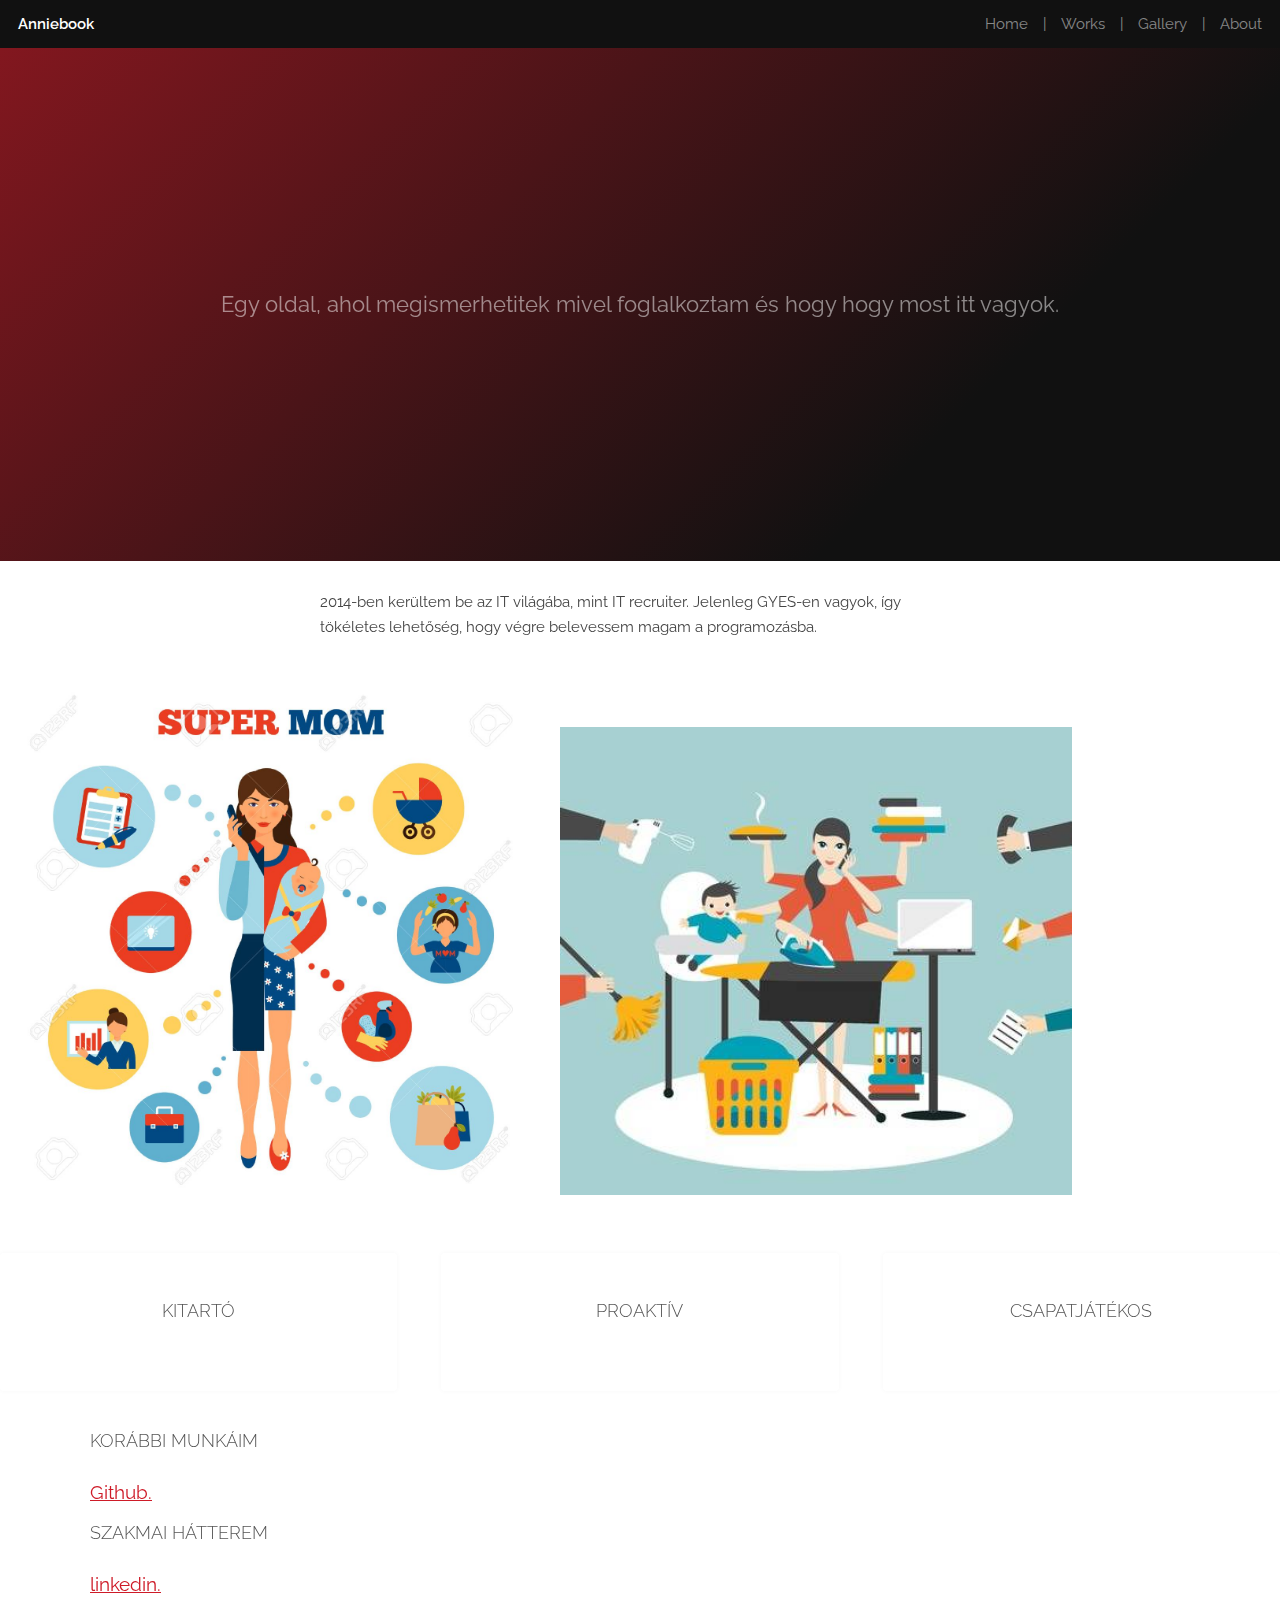
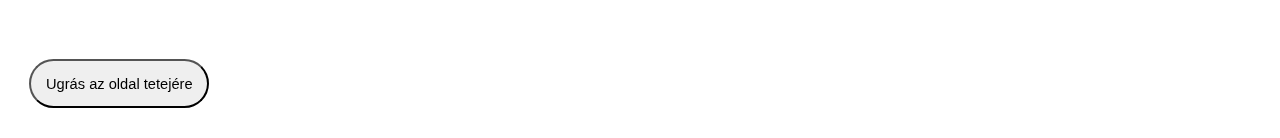
==== commit 4d1f9b50: "Add files via upload" ====
--- a/pages/index.html
+++ b/pages/index.html
@@ -14,36 +14,17 @@
             Anniebook
         </a>
 
-        <!-- nav -->
         <nav id="mainMenu" class="links">
             <a href="/pages/index.html">Home</a> |
             <a href="/pages/works.html">Works</a> |
             <a href="/pages/gallery.html">Gallery</a> |
             <a href="/pages/about.html">About</a>
         </nav>
-
-    </header>
-    <nav id="menu">
-        <ul class="links">
-            <li>
-                <a href="/pages/index.html">Home</a>
-            </li>
-            <li>
-                <a href="/pages/works.html">Works</a>
-            </li>
-            <li>
-                <a href="/pages/gallery.html">Gallery</a>
-            </li>
-            <li>
-                <a href="/pages/about.html">About</a>
-            </li>
-        </ul>
-    </nav>
-
+ 
+</header>
     <main>
         <section id="banner">
             <div class="inner">
-                <h1>Anniebook</h1>
                 <p>Egy oldal, ahol megismerhetitek mivel
                     <a href="https://www.linkedin.com/in/anik%C3%B3-horv%C3%A1th/">
                         foglalkoztam
@@ -56,20 +37,18 @@
             <video autoplay loop muted playsinline src="banner/Looping_Clouds.mp4"></video>
         </section>
 
-        <section class="wrapper">
-            <div class="inner">
-                <header class="special">
-                    <h2>Ki vagyok én?</h2>
-                    <p> 2014-ben kerültem be az IT világába, mint IT recruiter. Jelenleg GYES-en vagyok, így tökéletes
-                        lehetőség, hogy végre belevessem magam a programozásba.
-                    </p>
-
-                    <img { width: 30vw; margin: 3rem; } src="/images/Working-Mom-Featured-1024x662.jpg" width="230"
-                        height="189" />
-
-                    <img { width: 30vw; margin: 3rem; } src="/images/r_660299_SEqqX.jpg" width="230" height="189" />
+                    <section id="introduction">
+                        
+                        <p class="introp">2014-ben kerültem be az IT világába, mint IT recruiter. Jelenleg GYES-en vagyok, így tökéletes
+                            lehetőség, hogy végre belevessem magam a programozásba.</p>
+                            <img src="/images/wm2.jpg">
+                            <img src="/images/wm.jpg">
+                    </section>
+                   
+                    
                 </header>
 
+        </section>
                 <div class="highlights">
                     <section>
                         <div class="content">
--- a/css/style.css
+++ b/css/style.css
@@ -87,10 +87,78 @@
   -ms-appearance: none;
   appearance: none; }
 
+/* Index */
+
+h1 {
+  text-align: left;
+  font-size: 2.5rem;
+  margin-top: 2rem;
+}
+
+.introp {
+  text-align: left;    
+  margin: 2rem;
+}
+
+@media screen and (min-width: 600px) {
+  .introp {        
+      max-width: 50vw;
+      margin: 2rem auto;
+  }
+}
+
+#introduction img {
+  width: 60vw;
+  margin: 1rem;
+}
+
+@media screen and (min-width: 600px) {
+  #introduction img {
+      max-width: 40vw;
+  }
+}
+
+.property {
+  height: 5rem;
+  width: 90%;
+  margin: 1rem auto;
+  padding-top: 1.5rem;
+  text-transform: uppercase;    
+}
+
+@media screen and (min-width: 600px) {
+  .property {
+      width: 28%;
+      padding-top: 1rem;
+      margin: 1rem;
+  }
+}
+
+/* Works */
+
+h1 {
+  text-align: left;
+  font-size: 2.5rem;
+  margin-top: 2rem;
+}
+
+.works img {
+  width: 90vw;    
+}
+
+@media screen and (min-width: 600px) {
+  .works img {
+      width: 45vw;
+      margin: 1rem;
+  }
+}
+
+/* Gallery */
+
   #gallery img {
     width: 80vw;
     margin: 1rem auto;
-    box-shadow: 7px 7px 10px 10px rgba(1, 73, 1, 0.5);
+    box-shadow: 7px 7px 10px 10px rgba(62, 26, 71, 0.5);
 }
 
 @media screen and (min-width: 600px) {
@@ -100,15 +168,18 @@
     }
 }
 
-#aboutImg {
-  width: 40vw;
-}
-
-@media screen and (min-width: 600px) {
-  #aboutImg {
-      width: 18vw;
-  }
-}
+/* About */
+
+.about_me
+{
+    max-width: 800px;
+}
+.about_img
+{
+    float: left;
+    width: 400px;
+}
+
 
 li {
   text-align: left;
@@ -137,13 +208,12 @@
 }
 
 label {
-  font-size: 1.5rem;
+  font-size: 1.3rem;
   text-align: left;
 }
-
 /* Typography */
 html {
-  font-size: 13pt; }
+  font-size: 12pt; }
   @media screen and (max-width: 1680px) {
     html {
       font-size: 11pt; } }
@@ -304,121 +374,7 @@
     .inner {
       max-width: calc(100% - 3rem); } }
 
-/* Button */
-input[type="submit"],
-input[type="reset"],
-input[type="button"],
-button,
-.button {
-  -moz-appearance: none;
-  -webkit-appearance: none;
-  -ms-appearance: none;
-  appearance: none;
-  -moz-transition: background-color 0.2s ease-in-out, box-shadow 0.2s ease-in-out, color 0.2s ease-in-out;
-  -webkit-transition: background-color 0.2s ease-in-out, box-shadow 0.2s ease-in-out, color 0.2s ease-in-out;
-  -ms-transition: background-color 0.2s ease-in-out, box-shadow 0.2s ease-in-out, color 0.2s ease-in-out;
-  transition: background-color 0.2s ease-in-out, box-shadow 0.2s ease-in-out, color 0.2s ease-in-out;
-  border: 0;
-  border-radius: 4px;
-  cursor: pointer;
-  display: inline-block;
-  font-weight: 600;
-  height: 3.25rem;
-  line-height: 3.25rem;
-  padding: 0 1.75rem;
-  text-align: center;
-  text-decoration: none;
-  white-space: nowrap; }
-  input[type="submit"].small,
-  input[type="reset"].small,
-  input[type="button"].small,
-  button.small,
-  .button.small {
-    font-size: 0.8rem;
-    height: 2.4375rem;
-    line-height: 2.4375rem;
-    padding: 0 1.25rem; }
-  input[type="submit"].large,
-  input[type="reset"].large,
-  input[type="button"].large,
-  button.large,
-  .button.large {
-    font-size: 1.35rem;
-    height: 4.0625rem;
-    line-height: 4.0625rem;
-    padding: 0 2rem; }
-  input[type="submit"].wide,
-  input[type="reset"].wide,
-  input[type="button"].wide,
-  button.wide,
-  .button.wide {
-    min-width: 13rem; }
-  input[type="submit"].icon:before,
-  input[type="reset"].icon:before,
-  input[type="button"].icon:before,
-  button.icon:before,
-  .button.icon:before {
-    margin-right: 0.5rem; }
-  input[type="submit"].fit,
-  input[type="reset"].fit,
-  input[type="button"].fit,
-  button.fit,
-  .button.fit {
-    width: 100%; }
-  input[type="submit"].disabled, input[type="submit"]:disabled,
-  input[type="reset"].disabled,
-  input[type="reset"]:disabled,
-  input[type="button"].disabled,
-  input[type="button"]:disabled,
-  button.disabled,
-  button:disabled,
-  .button.disabled,
-  .button:disabled {
-    pointer-events: none;
-    opacity: 0.25; }
-
-input[type="submit"],
-input[type="reset"],
-input[type="button"],
-button,
-.button {
-  background-color: transparent;
-  box-shadow: inset 0 0 0 1px #555555;
-  color: #555555 !important; }
-  input[type="submit"]:hover,
-  input[type="reset"]:hover,
-  input[type="button"]:hover,
-  button:hover,
-  .button:hover {
-    box-shadow: inset 0 0 0 1px #ce1b28;
-    color: #ce1b28 !important; }
-    input[type="submit"]:hover:active,
-    input[type="reset"]:hover:active,
-    input[type="button"]:hover:active,
-    button:hover:active,
-    .button:hover:active {
-      background-color: rgba(206, 27, 40, 0.25); }
-  input[type="submit"].primary,
-  input[type="reset"].primary,
-  input[type="button"].primary,
-  button.primary,
-  .button.primary {
-    box-shadow: none;
-    background-color: #ce1b28;
-    color: #ffffff !important; }
-    input[type="submit"].primary:hover,
-    input[type="reset"].primary:hover,
-    input[type="button"].primary:hover,
-    button.primary:hover,
-    .button.primary:hover {
-      background-color: #e2212f;
-      box-shadow: none; }
-      input[type="submit"].primary:hover:active,
-      input[type="reset"].primary:hover:active,
-      input[type="button"].primary:hover:active,
-      button.primary:hover:active,
-      .button.primary:hover:active {
-        background-color: #b71824; }
+
 
 /* Form */
 form {
@@ -661,56 +617,7 @@
 ul.alt li {
   border-top-color: rgba(0, 0, 0, 0.25); }
 
-/* Table */
-.table-wrapper {
-  -webkit-overflow-scrolling: touch;
-  overflow-x: auto; }
-
-table {
-  margin: 0 0 2rem 0;
-  width: 100%; }
-  table tbody tr {
-    border: solid 1px;
-    border-left: 0;
-    border-right: 0; }
-  table td {
-    padding: 0.75rem 0.75rem; }
-  table th {
-    font-size: 0.9rem;
-    font-weight: 600;
-    padding: 0 0.75rem 0.75rem 0.75rem;
-    text-align: left; }
-  table thead {
-    border-bottom: solid 2px; }
-  table tfoot {
-    border-top: solid 2px; }
-  table.alt {
-    border-collapse: separate; }
-    table.alt tbody tr td {
-      border: solid 1px;
-      border-left-width: 0;
-      border-top-width: 0; }
-      table.alt tbody tr td:first-child {
-        border-left-width: 1px; }
-    table.alt tbody tr:first-child td {
-      border-top-width: 1px; }
-    table.alt thead {
-      border-bottom: 0; }
-    table.alt tfoot {
-      border-top: 0; }
-
-table tbody tr {
-  border-color: rgba(0, 0, 0, 0.25); }
-  table tbody tr:nth-child(2n + 1) {
-    background-color: rgba(0, 0, 0, 0.075); }
-table th {
-  color: #555555; }
-table thead {
-  border-bottom-color: rgba(0, 0, 0, 0.25); }
-table tfoot {
-  border-top-color: rgba(0, 0, 0, 0.25); }
-table.alt tbody tr td {
-  border-color: rgba(0, 0, 0, 0.25); }
+
 
 /* Highlights */
 .highlights {
@@ -847,1006 +754,6 @@
 .highlights .content {
   background: #ffffff;
   box-shadow: 0px 0px 4px 1px rgba(0, 0, 0, 0.025); }
-
-/* Testimonials */
-.testimonials {
-  margin: 2.5rem 0;
-  width: 100%;
-  display: -moz-flex;
-  display: -webkit-flex;
-  display: -ms-flex;
-  display: flex;
-  -moz-flex-wrap: wrap;
-  -webkit-flex-wrap: wrap;
-  -ms-flex-wrap: wrap;
-  flex-wrap: wrap;
-  -moz-align-items: -moz-stretch;
-  -webkit-align-items: -webkit-stretch;
-  -ms-align-items: -ms-stretch;
-  align-items: stretch; }
-  .testimonials > * {
-    -moz-flex-shrink: 1;
-    -webkit-flex-shrink: 1;
-    -ms-flex-shrink: 1;
-    flex-shrink: 1;
-    -moz-flex-grow: 0;
-    -webkit-flex-grow: 0;
-    -ms-flex-grow: 0;
-    flex-grow: 0; }
-  .testimonials > * {
-    width: 33.3333333333%; }
-  .testimonials > * {
-    padding: 1.5rem;
-    width: calc(33.3333333333% + 1rem); }
-  .testimonials > :nth-child(-n + 3) {
-    padding-top: 0; }
-  .testimonials > :nth-last-child(-n + 3) {
-    padding-bottom: 0; }
-  .testimonials > :nth-child(3n + 1) {
-    padding-left: 0; }
-  .testimonials > :nth-child(3n) {
-    padding-right: 0; }
-  .testimonials > :nth-child(3n + 1),
-  .testimonials > :nth-child(3n) {
-    width: calc(33.3333333333% + -0.5rem); }
-  .testimonials .content {
-    border-radius: 4px;
-    height: 100%;
-    padding: 3rem; }
-    .testimonials .content .author {
-      display: -moz-flex;
-      display: -webkit-flex;
-      display: -ms-flex;
-      display: flex;
-      -moz-align-items: center;
-      -webkit-align-items: center;
-      -ms-align-items: center;
-      align-items: center; }
-      .testimonials .content .author blockquote {
-        margin: 0; }
-      .testimonials .content .author .image {
-        margin-right: 2rem;
-        width: 20%; }
-        .testimonials .content .author .image img {
-          border-radius: 100%;
-          max-width: 100%; }
-    .testimonials .content .credit {
-      font-size: 0.75rem; }
-    .testimonials .content p:last-child {
-      margin: 0; }
-  .testimonials > div > :last-child {
-    margin-bottom: 0; }
-  @media screen and (max-width: 980px) {
-    .testimonials > * {
-      width: 50%; }
-    .testimonials > * {
-      padding: 1rem;
-      width: calc(33.3333333333% + 0.6666666667rem); }
-    .testimonials > :nth-child(-n + 3) {
-      padding-top: 1rem; }
-    .testimonials > :nth-last-child(-n + 3) {
-      padding-bottom: 1rem; }
-    .testimonials > :nth-child(3n + 1) {
-      padding-left: 1rem; }
-    .testimonials > :nth-child(3n) {
-      padding-right: 1rem; }
-    .testimonials > :nth-child(3n + 1),
-    .testimonials > :nth-child(3n) {
-      padding: 1rem;
-      width: calc(50% + 1rem); }
-    .testimonials > * {
-      padding: 1rem;
-      width: calc(50% + 1rem); }
-    .testimonials > :nth-child(-n + 2) {
-      padding-top: 0; }
-    .testimonials > :nth-last-child(-n + 2) {
-      padding-bottom: 0; }
-    .testimonials > :nth-child(2n + 1) {
-      padding-left: 0; }
-    .testimonials > :nth-child(2n) {
-      padding-right: 0; }
-    .testimonials > :nth-child(2n + 1),
-    .testimonials > :nth-child(2n) {
-      width: calc(50% + 0rem); }
-    .testimonials .content {
-      padding: 2rem; } }
-  @media screen and (max-width: 736px) {
-    .testimonials > * {
-      width: 100%; }
-    .testimonials > * {
-      padding: 1rem;
-      width: calc(33.3333333333% + 0.6666666667rem); }
-    .testimonials > :nth-child(-n + 3) {
-      padding-top: 1rem; }
-    .testimonials > :nth-last-child(-n + 3) {
-      padding-bottom: 1rem; }
-    .testimonials > :nth-child(3n + 1) {
-      padding-left: 1rem; }
-    .testimonials > :nth-child(3n) {
-      padding-right: 1rem; }
-    .testimonials > :nth-child(3n + 1),
-    .testimonials > :nth-child(3n) {
-      padding: 1rem;
-      width: calc(100% + 2rem); }
-    .testimonials > * {
-      padding: 1rem;
-      width: calc(50% + 1rem); }
-    .testimonials > :nth-child(-n + 2) {
-      padding-top: 1rem; }
-    .testimonials > :nth-last-child(-n + 2) {
-      padding-bottom: 1rem; }
-    .testimonials > :nth-child(2n + 1) {
-      padding-left: 1rem; }
-    .testimonials > :nth-child(2n) {
-      padding-right: 1rem; }
-    .testimonials > :nth-child(2n + 1),
-    .testimonials > :nth-child(2n) {
-      padding: 1rem;
-      width: calc(100% + 2rem); }
-    .testimonials > * {
-      padding: 1rem;
-      width: calc(100% + 2rem); }
-    .testimonials > :nth-child(-n + 1) {
-      padding-top: 0; }
-    .testimonials > :nth-last-child(-n + 1) {
-      padding-bottom: 0; }
-    .testimonials > :nth-child(1n + 1) {
-      padding-left: 0; }
-    .testimonials > :nth-child(1n) {
-      padding-right: 0; }
-    .testimonials > :nth-child(1n + 1),
-    .testimonials > :nth-child(1n) {
-      width: calc(100% + 1rem); } }
-
-.testimonials .content {
-  background: #ffffff;
-  box-shadow: 0px 0px 4px 1px rgba(0, 0, 0, 0.025); }
-  .testimonials .content .credit strong {
-    color: #ce1b28; }
-
-/* Actions */
-ul.actions {
-  display: -moz-flex;
-  display: -webkit-flex;
-  display: -ms-flex;
-  display: flex;
-  cursor: default;
-  list-style: none;
-  margin-left: -1rem;
-  padding-left: 0; }
-  ul.actions li {
-    padding: 0 0 0 1rem;
-    vertical-align: middle; }
-  ul.actions.special {
-    -moz-justify-content: center;
-    -webkit-justify-content: center;
-    -ms-justify-content: center;
-    justify-content: center;
-    width: calc(100% + 1rem); }
-  ul.actions.stacked {
-    -moz-flex-direction: column;
-    -webkit-flex-direction: column;
-    -ms-flex-direction: column;
-    flex-direction: column;
-    margin-left: 0; }
-    ul.actions.stacked li {
-      padding: 1.3rem 0 0 0; }
-      ul.actions.stacked li:first-child {
-        padding-top: 0; }
-  ul.actions.fit {
-    width: calc(100% + 1rem); }
-    ul.actions.fit li {
-      -moz-flex-grow: 1;
-      -webkit-flex-grow: 1;
-      -ms-flex-grow: 1;
-      flex-grow: 1;
-      -moz-flex-shrink: 1;
-      -webkit-flex-shrink: 1;
-      -ms-flex-shrink: 1;
-      flex-shrink: 1;
-      width: 100%; }
-      ul.actions.fit li > * {
-        width: 100%; }
-    ul.actions.fit.stacked {
-      width: 100%; }
-  @media screen and (max-width: 480px) {
-    ul.actions:not(.fixed) {
-      -moz-flex-direction: column;
-      -webkit-flex-direction: column;
-      -ms-flex-direction: column;
-      flex-direction: column;
-      margin-left: 0;
-      width: 100% !important; }
-      ul.actions:not(.fixed) li {
-        -moz-flex-grow: 1;
-        -webkit-flex-grow: 1;
-        -ms-flex-grow: 1;
-        flex-grow: 1;
-        -moz-flex-shrink: 1;
-        -webkit-flex-shrink: 1;
-        -ms-flex-shrink: 1;
-        flex-shrink: 1;
-        padding: 1rem 0 0 0;
-        text-align: center;
-        width: 100%; }
-        ul.actions:not(.fixed) li > * {
-          width: 100%; }
-        ul.actions:not(.fixed) li:first-child {
-          padding-top: 0; }
-        ul.actions:not(.fixed) li input[type="submit"],
-        ul.actions:not(.fixed) li input[type="reset"],
-        ul.actions:not(.fixed) li input[type="button"],
-        ul.actions:not(.fixed) li button,
-        ul.actions:not(.fixed) li .button {
-          width: 100%; }
-          ul.actions:not(.fixed) li input[type="submit"].icon:before,
-          ul.actions:not(.fixed) li input[type="reset"].icon:before,
-          ul.actions:not(.fixed) li input[type="button"].icon:before,
-          ul.actions:not(.fixed) li button.icon:before,
-          ul.actions:not(.fixed) li .button.icon:before {
-            margin-left: -0.5rem; } }
-
-/* Grid */
-.row {
-  display: flex;
-  flex-wrap: wrap;
-  box-sizing: border-box; }
-  .row > * {
-    box-sizing: border-box; }
-  .row.gtr-uniform > * > :last-child {
-    margin-bottom: 0; }
-
-.row > .imp {
-  order: -1; }
-.row > .col-1 {
-  width: 8.3333333333%; }
-.row > .off-1 {
-  margin-left: 8.3333333333%; }
-.row > .col-2 {
-  width: 16.6666666667%; }
-.row > .off-2 {
-  margin-left: 16.6666666667%; }
-.row > .col-3 {
-  width: 25%; }
-.row > .off-3 {
-  margin-left: 25%; }
-.row > .col-4 {
-  width: 33.3333333333%; }
-.row > .off-4 {
-  margin-left: 33.3333333333%; }
-.row > .col-5 {
-  width: 41.6666666667%; }
-.row > .off-5 {
-  margin-left: 41.6666666667%; }
-.row > .col-6 {
-  width: 50%; }
-.row > .off-6 {
-  margin-left: 50%; }
-.row > .col-7 {
-  width: 58.3333333333%; }
-.row > .off-7 {
-  margin-left: 58.3333333333%; }
-.row > .col-8 {
-  width: 66.6666666667%; }
-.row > .off-8 {
-  margin-left: 66.6666666667%; }
-.row > .col-9 {
-  width: 75%; }
-.row > .off-9 {
-  margin-left: 75%; }
-.row > .col-10 {
-  width: 83.3333333333%; }
-.row > .off-10 {
-  margin-left: 83.3333333333%; }
-.row > .col-11 {
-  width: 91.6666666667%; }
-.row > .off-11 {
-  margin-left: 91.6666666667%; }
-.row > .col-12 {
-  width: 100%; }
-.row > .off-12 {
-  margin-left: 100%; }
-.row.gtr-0 {
-  margin-top: 0;
-  margin-left: 0rem; }
-  .row.gtr-0 > * {
-    padding: 0 0 0 0rem; }
-  .row.gtr-0.gtr-uniform {
-    margin-top: 0rem; }
-    .row.gtr-0.gtr-uniform > * {
-      padding-top: 0rem; }
-.row.gtr-25 {
-  margin-top: 0;
-  margin-left: -0.75rem; }
-  .row.gtr-25 > * {
-    padding: 0 0 0 0.75rem; }
-  .row.gtr-25.gtr-uniform {
-    margin-top: -0.75rem; }
-    .row.gtr-25.gtr-uniform > * {
-      padding-top: 0.75rem; }
-.row.gtr-50 {
-  margin-top: 0;
-  margin-left: -1.5rem; }
-  .row.gtr-50 > * {
-    padding: 0 0 0 1.5rem; }
-  .row.gtr-50.gtr-uniform {
-    margin-top: -1.5rem; }
-    .row.gtr-50.gtr-uniform > * {
-      padding-top: 1.5rem; }
-.row {
-  margin-top: 0;
-  margin-left: -3rem; }
-  .row > * {
-    padding: 0 0 0 3rem; }
-  .row.gtr-uniform {
-    margin-top: -3rem; }
-    .row.gtr-uniform > * {
-      padding-top: 3rem; }
-.row.gtr-150 {
-  margin-top: 0;
-  margin-left: -4.5rem; }
-  .row.gtr-150 > * {
-    padding: 0 0 0 4.5rem; }
-  .row.gtr-150.gtr-uniform {
-    margin-top: -4.5rem; }
-    .row.gtr-150.gtr-uniform > * {
-      padding-top: 4.5rem; }
-.row.gtr-200 {
-  margin-top: 0;
-  margin-left: -6rem; }
-  .row.gtr-200 > * {
-    padding: 0 0 0 6rem; }
-  .row.gtr-200.gtr-uniform {
-    margin-top: -6rem; }
-    .row.gtr-200.gtr-uniform > * {
-      padding-top: 6rem; }
-
-@media screen and (max-width: 1680px) {
-  .row {
-    display: flex;
-    flex-wrap: wrap;
-    box-sizing: border-box; }
-    .row > * {
-      box-sizing: border-box; }
-    .row.gtr-uniform > * > :last-child {
-      margin-bottom: 0; }
-
-  .row > .imp-xlarge {
-    order: -1; }
-  .row > .col-1-xlarge {
-    width: 8.3333333333%; }
-  .row > .off-1-xlarge {
-    margin-left: 8.3333333333%; }
-  .row > .col-2-xlarge {
-    width: 16.6666666667%; }
-  .row > .off-2-xlarge {
-    margin-left: 16.6666666667%; }
-  .row > .col-3-xlarge {
-    width: 25%; }
-  .row > .off-3-xlarge {
-    margin-left: 25%; }
-  .row > .col-4-xlarge {
-    width: 33.3333333333%; }
-  .row > .off-4-xlarge {
-    margin-left: 33.3333333333%; }
-  .row > .col-5-xlarge {
-    width: 41.6666666667%; }
-  .row > .off-5-xlarge {
-    margin-left: 41.6666666667%; }
-  .row > .col-6-xlarge {
-    width: 50%; }
-  .row > .off-6-xlarge {
-    margin-left: 50%; }
-  .row > .col-7-xlarge {
-    width: 58.3333333333%; }
-  .row > .off-7-xlarge {
-    margin-left: 58.3333333333%; }
-  .row > .col-8-xlarge {
-    width: 66.6666666667%; }
-  .row > .off-8-xlarge {
-    margin-left: 66.6666666667%; }
-  .row > .col-9-xlarge {
-    width: 75%; }
-  .row > .off-9-xlarge {
-    margin-left: 75%; }
-  .row > .col-10-xlarge {
-    width: 83.3333333333%; }
-  .row > .off-10-xlarge {
-    margin-left: 83.3333333333%; }
-  .row > .col-11-xlarge {
-    width: 91.6666666667%; }
-  .row > .off-11-xlarge {
-    margin-left: 91.6666666667%; }
-  .row > .col-12-xlarge {
-    width: 100%; }
-  .row > .off-12-xlarge {
-    margin-left: 100%; }
-  .row.gtr-0 {
-    margin-top: 0;
-    margin-left: 0rem; }
-    .row.gtr-0 > * {
-      padding: 0 0 0 0rem; }
-    .row.gtr-0.gtr-uniform {
-      margin-top: 0rem; }
-      .row.gtr-0.gtr-uniform > * {
-        padding-top: 0rem; }
-  .row.gtr-25 {
-    margin-top: 0;
-    margin-left: -0.75rem; }
-    .row.gtr-25 > * {
-      padding: 0 0 0 0.75rem; }
-    .row.gtr-25.gtr-uniform {
-      margin-top: -0.75rem; }
-      .row.gtr-25.gtr-uniform > * {
-        padding-top: 0.75rem; }
-  .row.gtr-50 {
-    margin-top: 0;
-    margin-left: -1.5rem; }
-    .row.gtr-50 > * {
-      padding: 0 0 0 1.5rem; }
-    .row.gtr-50.gtr-uniform {
-      margin-top: -1.5rem; }
-      .row.gtr-50.gtr-uniform > * {
-        padding-top: 1.5rem; }
-  .row {
-    margin-top: 0;
-    margin-left: -3rem; }
-    .row > * {
-      padding: 0 0 0 3rem; }
-    .row.gtr-uniform {
-      margin-top: -3rem; }
-      .row.gtr-uniform > * {
-        padding-top: 3rem; }
-  .row.gtr-150 {
-    margin-top: 0;
-    margin-left: -4.5rem; }
-    .row.gtr-150 > * {
-      padding: 0 0 0 4.5rem; }
-    .row.gtr-150.gtr-uniform {
-      margin-top: -4.5rem; }
-      .row.gtr-150.gtr-uniform > * {
-        padding-top: 4.5rem; }
-  .row.gtr-200 {
-    margin-top: 0;
-    margin-left: -6rem; }
-    .row.gtr-200 > * {
-      padding: 0 0 0 6rem; }
-    .row.gtr-200.gtr-uniform {
-      margin-top: -6rem; }
-      .row.gtr-200.gtr-uniform > * {
-        padding-top: 6rem; } }
-@media screen and (max-width: 1280px) {
-  .row {
-    display: flex;
-    flex-wrap: wrap;
-    box-sizing: border-box; }
-    .row > * {
-      box-sizing: border-box; }
-    .row.gtr-uniform > * > :last-child {
-      margin-bottom: 0; }
-
-  .row > .imp-large {
-    order: -1; }
-  .row > .col-1-large {
-    width: 8.3333333333%; }
-  .row > .off-1-large {
-    margin-left: 8.3333333333%; }
-  .row > .col-2-large {
-    width: 16.6666666667%; }
-  .row > .off-2-large {
-    margin-left: 16.6666666667%; }
-  .row > .col-3-large {
-    width: 25%; }
-  .row > .off-3-large {
-    margin-left: 25%; }
-  .row > .col-4-large {
-    width: 33.3333333333%; }
-  .row > .off-4-large {
-    margin-left: 33.3333333333%; }
-  .row > .col-5-large {
-    width: 41.6666666667%; }
-  .row > .off-5-large {
-    margin-left: 41.6666666667%; }
-  .row > .col-6-large {
-    width: 50%; }
-  .row > .off-6-large {
-    margin-left: 50%; }
-  .row > .col-7-large {
-    width: 58.3333333333%; }
-  .row > .off-7-large {
-    margin-left: 58.3333333333%; }
-  .row > .col-8-large {
-    width: 66.6666666667%; }
-  .row > .off-8-large {
-    margin-left: 66.6666666667%; }
-  .row > .col-9-large {
-    width: 75%; }
-  .row > .off-9-large {
-    margin-left: 75%; }
-  .row > .col-10-large {
-    width: 83.3333333333%; }
-  .row > .off-10-large {
-    margin-left: 83.3333333333%; }
-  .row > .col-11-large {
-    width: 91.6666666667%; }
-  .row > .off-11-large {
-    margin-left: 91.6666666667%; }
-  .row > .col-12-large {
-    width: 100%; }
-  .row > .off-12-large {
-    margin-left: 100%; }
-  .row.gtr-0 {
-    margin-top: 0;
-    margin-left: 0rem; }
-    .row.gtr-0 > * {
-      padding: 0 0 0 0rem; }
-    .row.gtr-0.gtr-uniform {
-      margin-top: 0rem; }
-      .row.gtr-0.gtr-uniform > * {
-        padding-top: 0rem; }
-  .row.gtr-25 {
-    margin-top: 0;
-    margin-left: -0.375rem; }
-    .row.gtr-25 > * {
-      padding: 0 0 0 0.375rem; }
-    .row.gtr-25.gtr-uniform {
-      margin-top: -0.375rem; }
-      .row.gtr-25.gtr-uniform > * {
-        padding-top: 0.375rem; }
-  .row.gtr-50 {
-    margin-top: 0;
-    margin-left: -0.75rem; }
-    .row.gtr-50 > * {
-      padding: 0 0 0 0.75rem; }
-    .row.gtr-50.gtr-uniform {
-      margin-top: -0.75rem; }
-      .row.gtr-50.gtr-uniform > * {
-        padding-top: 0.75rem; }
-  .row {
-    margin-top: 0;
-    margin-left: -1.5rem; }
-    .row > * {
-      padding: 0 0 0 1.5rem; }
-    .row.gtr-uniform {
-      margin-top: -1.5rem; }
-      .row.gtr-uniform > * {
-        padding-top: 1.5rem; }
-  .row.gtr-150 {
-    margin-top: 0;
-    margin-left: -2.25rem; }
-    .row.gtr-150 > * {
-      padding: 0 0 0 2.25rem; }
-    .row.gtr-150.gtr-uniform {
-      margin-top: -2.25rem; }
-      .row.gtr-150.gtr-uniform > * {
-        padding-top: 2.25rem; }
-  .row.gtr-200 {
-    margin-top: 0;
-    margin-left: -3rem; }
-    .row.gtr-200 > * {
-      padding: 0 0 0 3rem; }
-    .row.gtr-200.gtr-uniform {
-      margin-top: -3rem; }
-      .row.gtr-200.gtr-uniform > * {
-        padding-top: 3rem; } }
-@media screen and (max-width: 980px) {
-  .row {
-    display: flex;
-    flex-wrap: wrap;
-    box-sizing: border-box; }
-    .row > * {
-      box-sizing: border-box; }
-    .row.gtr-uniform > * > :last-child {
-      margin-bottom: 0; }
-
-  .row > .imp-medium {
-    order: -1; }
-  .row > .col-1-medium {
-    width: 8.3333333333%; }
-  .row > .off-1-medium {
-    margin-left: 8.3333333333%; }
-  .row > .col-2-medium {
-    width: 16.6666666667%; }
-  .row > .off-2-medium {
-    margin-left: 16.6666666667%; }
-  .row > .col-3-medium {
-    width: 25%; }
-  .row > .off-3-medium {
-    margin-left: 25%; }
-  .row > .col-4-medium {
-    width: 33.3333333333%; }
-  .row > .off-4-medium {
-    margin-left: 33.3333333333%; }
-  .row > .col-5-medium {
-    width: 41.6666666667%; }
-  .row > .off-5-medium {
-    margin-left: 41.6666666667%; }
-  .row > .col-6-medium {
-    width: 50%; }
-  .row > .off-6-medium {
-    margin-left: 50%; }
-  .row > .col-7-medium {
-    width: 58.3333333333%; }
-  .row > .off-7-medium {
-    margin-left: 58.3333333333%; }
-  .row > .col-8-medium {
-    width: 66.6666666667%; }
-  .row > .off-8-medium {
-    margin-left: 66.6666666667%; }
-  .row > .col-9-medium {
-    width: 75%; }
-  .row > .off-9-medium {
-    margin-left: 75%; }
-  .row > .col-10-medium {
-    width: 83.3333333333%; }
-  .row > .off-10-medium {
-    margin-left: 83.3333333333%; }
-  .row > .col-11-medium {
-    width: 91.6666666667%; }
-  .row > .off-11-medium {
-    margin-left: 91.6666666667%; }
-  .row > .col-12-medium {
-    width: 100%; }
-  .row > .off-12-medium {
-    margin-left: 100%; }
-  .row.gtr-0 {
-    margin-top: 0;
-    margin-left: 0rem; }
-    .row.gtr-0 > * {
-      padding: 0 0 0 0rem; }
-    .row.gtr-0.gtr-uniform {
-      margin-top: 0rem; }
-      .row.gtr-0.gtr-uniform > * {
-        padding-top: 0rem; }
-  .row.gtr-25 {
-    margin-top: 0;
-    margin-left: -0.375rem; }
-    .row.gtr-25 > * {
-      padding: 0 0 0 0.375rem; }
-    .row.gtr-25.gtr-uniform {
-      margin-top: -0.375rem; }
-      .row.gtr-25.gtr-uniform > * {
-        padding-top: 0.375rem; }
-  .row.gtr-50 {
-    margin-top: 0;
-    margin-left: -0.75rem; }
-    .row.gtr-50 > * {
-      padding: 0 0 0 0.75rem; }
-    .row.gtr-50.gtr-uniform {
-      margin-top: -0.75rem; }
-      .row.gtr-50.gtr-uniform > * {
-        padding-top: 0.75rem; }
-  .row {
-    margin-top: 0;
-    margin-left: -1.5rem; }
-    .row > * {
-      padding: 0 0 0 1.5rem; }
-    .row.gtr-uniform {
-      margin-top: -1.5rem; }
-      .row.gtr-uniform > * {
-        padding-top: 1.5rem; }
-  .row.gtr-150 {
-    margin-top: 0;
-    margin-left: -2.25rem; }
-    .row.gtr-150 > * {
-      padding: 0 0 0 2.25rem; }
-    .row.gtr-150.gtr-uniform {
-      margin-top: -2.25rem; }
-      .row.gtr-150.gtr-uniform > * {
-        padding-top: 2.25rem; }
-  .row.gtr-200 {
-    margin-top: 0;
-    margin-left: -3rem; }
-    .row.gtr-200 > * {
-      padding: 0 0 0 3rem; }
-    .row.gtr-200.gtr-uniform {
-      margin-top: -3rem; }
-      .row.gtr-200.gtr-uniform > * {
-        padding-top: 3rem; } }
-@media screen and (max-width: 736px) {
-  .row {
-    display: flex;
-    flex-wrap: wrap;
-    box-sizing: border-box; }
-    .row > * {
-      box-sizing: border-box; }
-    .row.gtr-uniform > * > :last-child {
-      margin-bottom: 0; }
-
-  .row > .imp-small {
-    order: -1; }
-  .row > .col-1-small {
-    width: 8.3333333333%; }
-  .row > .off-1-small {
-    margin-left: 8.3333333333%; }
-  .row > .col-2-small {
-    width: 16.6666666667%; }
-  .row > .off-2-small {
-    margin-left: 16.6666666667%; }
-  .row > .col-3-small {
-    width: 25%; }
-  .row > .off-3-small {
-    margin-left: 25%; }
-  .row > .col-4-small {
-    width: 33.3333333333%; }
-  .row > .off-4-small {
-    margin-left: 33.3333333333%; }
-  .row > .col-5-small {
-    width: 41.6666666667%; }
-  .row > .off-5-small {
-    margin-left: 41.6666666667%; }
-  .row > .col-6-small {
-    width: 50%; }
-  .row > .off-6-small {
-    margin-left: 50%; }
-  .row > .col-7-small {
-    width: 58.3333333333%; }
-  .row > .off-7-small {
-    margin-left: 58.3333333333%; }
-  .row > .col-8-small {
-    width: 66.6666666667%; }
-  .row > .off-8-small {
-    margin-left: 66.6666666667%; }
-  .row > .col-9-small {
-    width: 75%; }
-  .row > .off-9-small {
-    margin-left: 75%; }
-  .row > .col-10-small {
-    width: 83.3333333333%; }
-  .row > .off-10-small {
-    margin-left: 83.3333333333%; }
-  .row > .col-11-small {
-    width: 91.6666666667%; }
-  .row > .off-11-small {
-    margin-left: 91.6666666667%; }
-  .row > .col-12-small {
-    width: 100%; }
-  .row > .off-12-small {
-    margin-left: 100%; }
-  .row.gtr-0 {
-    margin-top: 0;
-    margin-left: 0rem; }
-    .row.gtr-0 > * {
-      padding: 0 0 0 0rem; }
-    .row.gtr-0.gtr-uniform {
-      margin-top: 0rem; }
-      .row.gtr-0.gtr-uniform > * {
-        padding-top: 0rem; }
-  .row.gtr-25 {
-    margin-top: 0;
-    margin-left: -0.3125rem; }
-    .row.gtr-25 > * {
-      padding: 0 0 0 0.3125rem; }
-    .row.gtr-25.gtr-uniform {
-      margin-top: -0.3125rem; }
-      .row.gtr-25.gtr-uniform > * {
-        padding-top: 0.3125rem; }
-  .row.gtr-50 {
-    margin-top: 0;
-    margin-left: -0.625rem; }
-    .row.gtr-50 > * {
-      padding: 0 0 0 0.625rem; }
-    .row.gtr-50.gtr-uniform {
-      margin-top: -0.625rem; }
-      .row.gtr-50.gtr-uniform > * {
-        padding-top: 0.625rem; }
-  .row {
-    margin-top: 0;
-    margin-left: -1.25rem; }
-    .row > * {
-      padding: 0 0 0 1.25rem; }
-    .row.gtr-uniform {
-      margin-top: -1.25rem; }
-      .row.gtr-uniform > * {
-        padding-top: 1.25rem; }
-  .row.gtr-150 {
-    margin-top: 0;
-    margin-left: -1.875rem; }
-    .row.gtr-150 > * {
-      padding: 0 0 0 1.875rem; }
-    .row.gtr-150.gtr-uniform {
-      margin-top: -1.875rem; }
-      .row.gtr-150.gtr-uniform > * {
-        padding-top: 1.875rem; }
-  .row.gtr-200 {
-    margin-top: 0;
-    margin-left: -2.5rem; }
-    .row.gtr-200 > * {
-      padding: 0 0 0 2.5rem; }
-    .row.gtr-200.gtr-uniform {
-      margin-top: -2.5rem; }
-      .row.gtr-200.gtr-uniform > * {
-        padding-top: 2.5rem; } }
-@media screen and (max-width: 480px) {
-  .row {
-    display: flex;
-    flex-wrap: wrap;
-    box-sizing: border-box; }
-    .row > * {
-      box-sizing: border-box; }
-    .row.gtr-uniform > * > :last-child {
-      margin-bottom: 0; }
-
-  .row > .imp-xsmall {
-    order: -1; }
-  .row > .col-1-xsmall {
-    width: 8.3333333333%; }
-  .row > .off-1-xsmall {
-    margin-left: 8.3333333333%; }
-  .row > .col-2-xsmall {
-    width: 16.6666666667%; }
-  .row > .off-2-xsmall {
-    margin-left: 16.6666666667%; }
-  .row > .col-3-xsmall {
-    width: 25%; }
-  .row > .off-3-xsmall {
-    margin-left: 25%; }
-  .row > .col-4-xsmall {
-    width: 33.3333333333%; }
-  .row > .off-4-xsmall {
-    margin-left: 33.3333333333%; }
-  .row > .col-5-xsmall {
-    width: 41.6666666667%; }
-  .row > .off-5-xsmall {
-    margin-left: 41.6666666667%; }
-  .row > .col-6-xsmall {
-    width: 50%; }
-  .row > .off-6-xsmall {
-    margin-left: 50%; }
-  .row > .col-7-xsmall {
-    width: 58.3333333333%; }
-  .row > .off-7-xsmall {
-    margin-left: 58.3333333333%; }
-  .row > .col-8-xsmall {
-    width: 66.6666666667%; }
-  .row > .off-8-xsmall {
-    margin-left: 66.6666666667%; }
-  .row > .col-9-xsmall {
-    width: 75%; }
-  .row > .off-9-xsmall {
-    margin-left: 75%; }
-  .row > .col-10-xsmall {
-    width: 83.3333333333%; }
-  .row > .off-10-xsmall {
-    margin-left: 83.3333333333%; }
-  .row > .col-11-xsmall {
-    width: 91.6666666667%; }
-  .row > .off-11-xsmall {
-    margin-left: 91.6666666667%; }
-  .row > .col-12-xsmall {
-    width: 100%; }
-  .row > .off-12-xsmall {
-    margin-left: 100%; }
-  .row.gtr-0 {
-    margin-top: 0;
-    margin-left: 0rem; }
-    .row.gtr-0 > * {
-      padding: 0 0 0 0rem; }
-    .row.gtr-0.gtr-uniform {
-      margin-top: 0rem; }
-      .row.gtr-0.gtr-uniform > * {
-        padding-top: 0rem; }
-  .row.gtr-25 {
-    margin-top: 0;
-    margin-left: -0.3125rem; }
-    .row.gtr-25 > * {
-      padding: 0 0 0 0.3125rem; }
-    .row.gtr-25.gtr-uniform {
-      margin-top: -0.3125rem; }
-      .row.gtr-25.gtr-uniform > * {
-        padding-top: 0.3125rem; }
-  .row.gtr-50 {
-    margin-top: 0;
-    margin-left: -0.625rem; }
-    .row.gtr-50 > * {
-      padding: 0 0 0 0.625rem; }
-    .row.gtr-50.gtr-uniform {
-      margin-top: -0.625rem; }
-      .row.gtr-50.gtr-uniform > * {
-        padding-top: 0.625rem; }
-  .row {
-    margin-top: 0;
-    margin-left: -1.25rem; }
-    .row > * {
-      padding: 0 0 0 1.25rem; }
-    .row.gtr-uniform {
-      margin-top: -1.25rem; }
-      .row.gtr-uniform > * {
-        padding-top: 1.25rem; }
-  .row.gtr-150 {
-    margin-top: 0;
-    margin-left: -1.875rem; }
-    .row.gtr-150 > * {
-      padding: 0 0 0 1.875rem; }
-    .row.gtr-150.gtr-uniform {
-      margin-top: -1.875rem; }
-      .row.gtr-150.gtr-uniform > * {
-        padding-top: 1.875rem; }
-  .row.gtr-200 {
-    margin-top: 0;
-    margin-left: -2.5rem; }
-    .row.gtr-200 > * {
-      padding: 0 0 0 2.5rem; }
-    .row.gtr-200.gtr-uniform {
-      margin-top: -2.5rem; }
-      .row.gtr-200.gtr-uniform > * {
-        padding-top: 2.5rem; } }
-/* Icon */
-.icon {
-  text-decoration: none;
-  border-bottom: none;
-  position: relative; }
-  .icon:before {
-    -moz-osx-font-smoothing: grayscale;
-    -webkit-font-smoothing: antialiased;
-    font-family: FontAwesome;
-    font-style: normal;
-    font-weight: normal;
-    text-transform: none !important; }
-  .icon > .label {
-    display: none; }
-
-/* Icons */
-ul.icons {
-  cursor: default;
-  list-style: none;
-  padding-left: 0; }
-  ul.icons li {
-    display: inline-block;
-    padding: 0 1rem 0 0; }
-    ul.icons li:last-child {
-      padding-right: 0; }
-    ul.icons li .icon:before {
-      font-size: 2rem; }
-
-/* Image */
-.image {
-  border-radius: 4px;
-  border: 0;
-  display: inline-block;
-  position: relative; }
-  .image img {
-    border-radius: 4px;
-    display: block; }
-  .image.left, .image.right {
-    max-width: 40%; }
-    .image.left img, .image.right img {
-      width: 100%; }
-  .image.left {
-    float: left;
-    margin: 0 2rem 2rem 0;
-    top: 0.25rem; }
-  .image.right {
-    float: right;
-    margin: 0 0 2rem 2rem;
-    top: 0.25rem; }
-  .image.fit {
-    display: block;
-    margin: 0 0 2rem 0;
-    width: 100%; }
-    .image.fit img {
-      width: 100%; }
-  .image.main {
-    display: block;
-    margin: 0 0 3rem 0;
-    width: 100%; }
-    .image.main img {
-      width: 100%; }
-
-/* Wrapper */
-.wrapper {
-  padding: 8rem 0 6rem 0 ;
-  position: relative;
-  z-index: 1; }
-  @media screen and (max-width: 1280px) {
-    .wrapper {
-      padding: 4rem 0 2rem 0 ; } }
-  @media screen and (max-width: 736px) {
-    .wrapper {
-      padding: 3rem 0 1rem 0 ; } }
-  @media screen and (max-width: 480px) {
-    .wrapper {
-      padding: 2rem 0 0.1rem 0 ; } }
 
 /* Banner */
 #banner {
@@ -2111,336 +1018,6 @@
   body.is-preload #banner:before {
     opacity: 1; }
 
-/* CTA */
-#cta {
-  background-color: #ce1b28;
-  color: rgba(255, 255, 255, 0.75);
-  background-attachment: fixed;
-  background-image: linear-gradient(rgba(206, 27, 40, 0.25), rgba(206, 27, 40, 0.25)), url(../../images/cta01.jpg);
-  background-position: bottom;
-  background-repeat: no-repeat;
-  background-size: cover;
-  position: relative;
-  text-align: center;
-  z-index: 1; }
-  #cta input, #cta select, #cta textarea {
-    color: #ffffff; }
-  #cta a {
-    color: #ffffff; }
-  #cta strong, #cta b {
-    color: #ffffff; }
-  #cta h1, #cta h2, #cta h3, #cta h4, #cta h5, #cta h6 {
-    color: #ffffff; }
-  #cta blockquote {
-    border-left-color: rgba(255, 255, 255, 0.25); }
-  #cta code {
-    background: rgba(255, 255, 255, 0.075);
-    border-color: rgba(255, 255, 255, 0.25); }
-  #cta hr {
-    border-bottom-color: rgba(255, 255, 255, 0.25); }
-  #cta input[type="submit"],
-  #cta input[type="reset"],
-  #cta input[type="button"],
-  #cta button,
-  #cta .button {
-    background-color: transparent;
-    box-shadow: inset 0 0 0 1px #ffffff;
-    color: #ffffff !important; }
-    #cta input[type="submit"]:hover,
-    #cta input[type="reset"]:hover,
-    #cta input[type="button"]:hover,
-    #cta button:hover,
-    #cta .button:hover {
-      background-color: rgba(255, 255, 255, 0.1); }
-      #cta input[type="submit"]:hover:active,
-      #cta input[type="reset"]:hover:active,
-      #cta input[type="button"]:hover:active,
-      #cta button:hover:active,
-      #cta .button:hover:active {
-        background-color: rgba(255, 255, 255, 0.25); }
-    #cta input[type="submit"].primary,
-    #cta input[type="reset"].primary,
-    #cta input[type="button"].primary,
-    #cta button.primary,
-    #cta .button.primary {
-      box-shadow: none;
-      background-color: #ffffff;
-      color: #ce1b28 !important; }
-      #cta input[type="submit"].primary:hover,
-      #cta input[type="reset"].primary:hover,
-      #cta input[type="button"].primary:hover,
-      #cta button.primary:hover,
-      #cta .button.primary:hover {
-        background-color: rgba(255, 255, 255, 0.875);
-        box-shadow: none; }
-        #cta input[type="submit"].primary:hover:active,
-        #cta input[type="reset"].primary:hover:active,
-        #cta input[type="button"].primary:hover:active,
-        #cta button.primary:hover:active,
-        #cta .button.primary:hover:active {
-          background-color: rgba(255, 255, 255, 0.5); }
-  #cta label {
-    color: #ffffff; }
-  #cta input[type="text"],
-  #cta input[type="password"],
-  #cta input[type="email"],
-  #cta input[type="tel"],
-  #cta input[type="search"],
-  #cta input[type="url"],
-  #cta select,
-  #cta textarea {
-    background-color: rgba(255, 255, 255, 0.075);
-    border-color: rgba(255, 255, 255, 0.25); }
-    #cta input[type="text"]:focus,
-    #cta input[type="password"]:focus,
-    #cta input[type="email"]:focus,
-    #cta input[type="tel"]:focus,
-    #cta input[type="search"]:focus,
-    #cta input[type="url"]:focus,
-    #cta select:focus,
-    #cta textarea:focus {
-      border-color: #ffffff;
-      box-shadow: 0 0 0 1px #ffffff; }
-  #cta select {
-    background-image: url("data:image/svg+xml;charset=utf8,%3Csvg xmlns='http://www.w3.org/2000/svg' width='40' height='40' preserveAspectRatio='none' viewBox='0 0 40 40'%3E%3Cpath d='M9.4,12.3l10.4,10.4l10.4-10.4c0.2-0.2,0.5-0.4,0.9-0.4c0.3,0,0.6,0.1,0.9,0.4l3.3,3.3c0.2,0.2,0.4,0.5,0.4,0.9 c0,0.4-0.1,0.6-0.4,0.9L20.7,31.9c-0.2,0.2-0.5,0.4-0.9,0.4c-0.3,0-0.6-0.1-0.9-0.4L4.3,17.3c-0.2-0.2-0.4-0.5-0.4-0.9 c0-0.4,0.1-0.6,0.4-0.9l3.3-3.3c0.2-0.2,0.5-0.4,0.9-0.4S9.1,12.1,9.4,12.3z' fill='rgba(255, 255, 255, 0.25)' /%3E%3C/svg%3E"); }
-    #cta select option {
-      color: rgba(255, 255, 255, 0.75);
-      background-color: #ce1b28; }
-  #cta input[type="checkbox"] + label,
-  #cta input[type="radio"] + label {
-    color: rgba(255, 255, 255, 0.75); }
-    #cta input[type="checkbox"] + label:before,
-    #cta input[type="radio"] + label:before {
-      background: rgba(255, 255, 255, 0.075);
-      border-color: rgba(255, 255, 255, 0.25); }
-  #cta input[type="checkbox"]:checked + label:before,
-  #cta input[type="radio"]:checked + label:before {
-    background-color: #ffffff;
-    border-color: #ffffff;
-    color: #ce1b28; }
-  #cta input[type="checkbox"]:focus + label:before,
-  #cta input[type="radio"]:focus + label:before {
-    border-color: #ffffff;
-    box-shadow: 0 0 0 1px #ffffff; }
-  #cta ::-webkit-input-placeholder {
-    color: rgba(255, 255, 255, 0.4) !important; }
-  #cta :-moz-placeholder {
-    color: rgba(255, 255, 255, 0.4) !important; }
-  #cta ::-moz-placeholder {
-    color: rgba(255, 255, 255, 0.4) !important; }
-  #cta :-ms-input-placeholder {
-    color: rgba(255, 255, 255, 0.4) !important; }
-  #cta ul.alt li {
-    border-top-color: rgba(255, 255, 255, 0.25); }
-  #cta table tbody tr {
-    border-color: rgba(255, 255, 255, 0.25); }
-    #cta table tbody tr:nth-child(2n + 1) {
-      background-color: rgba(255, 255, 255, 0.075); }
-  #cta table th {
-    color: #ffffff; }
-  #cta table thead {
-    border-bottom-color: rgba(255, 255, 255, 0.25); }
-  #cta table tfoot {
-    border-top-color: rgba(255, 255, 255, 0.25); }
-  #cta table.alt tbody tr td {
-    border-color: rgba(255, 255, 255, 0.25); }
-  #cta .highlights .content {
-    background: #ce1b28;
-    box-shadow: 0px 0px 4px 1px rgba(255, 255, 255, 0.025); }
-  #cta .testimonials .content {
-    background: #ce1b28;
-    box-shadow: 0px 0px 4px 1px rgba(255, 255, 255, 0.025); }
-    #cta .testimonials .content .credit strong {
-      color: #ce1b28; }
-  #cta .inner {
-    position: relative;
-    z-index: 3; }
-  @media screen and (max-width: 480px) {
-    #cta {
-      background-attachment: scroll; } }
-
-/* Footer */
-#footer {
-  background-color: #111111;
-  color: rgba(255, 255, 255, 0.5);
-  padding: 8rem 0 6rem 0 ; }
-  #footer input, #footer select, #footer textarea {
-    color: #ffffff; }
-  #footer a {
-    color: #ce1b28; }
-  #footer strong, #footer b {
-    color: #ffffff; }
-  #footer h1, #footer h2, #footer h3, #footer h4, #footer h5, #footer h6 {
-    color: #ffffff; }
-  #footer blockquote {
-    border-left-color: rgba(255, 255, 255, 0.25); }
-  #footer code {
-    background: rgba(255, 255, 255, 0.075);
-    border-color: rgba(255, 255, 255, 0.25); }
-  #footer hr {
-    border-bottom-color: rgba(255, 255, 255, 0.25); }
-  #footer input[type="submit"],
-  #footer input[type="reset"],
-  #footer input[type="button"],
-  #footer button,
-  #footer .button {
-    background-color: transparent;
-    box-shadow: inset 0 0 0 1px #ffffff;
-    color: #ffffff !important; }
-    #footer input[type="submit"]:hover,
-    #footer input[type="reset"]:hover,
-    #footer input[type="button"]:hover,
-    #footer button:hover,
-    #footer .button:hover {
-      box-shadow: inset 0 0 0 1px #ce1b28;
-      color: #ce1b28 !important; }
-      #footer input[type="submit"]:hover:active,
-      #footer input[type="reset"]:hover:active,
-      #footer input[type="button"]:hover:active,
-      #footer button:hover:active,
-      #footer .button:hover:active {
-        background-color: rgba(206, 27, 40, 0.25); }
-    #footer input[type="submit"].primary,
-    #footer input[type="reset"].primary,
-    #footer input[type="button"].primary,
-    #footer button.primary,
-    #footer .button.primary {
-      box-shadow: none;
-      background-color: #ce1b28;
-      color: #ffffff !important; }
-      #footer input[type="submit"].primary:hover,
-      #footer input[type="reset"].primary:hover,
-      #footer input[type="button"].primary:hover,
-      #footer button.primary:hover,
-      #footer .button.primary:hover {
-        background-color: #e2212f;
-        box-shadow: none; }
-        #footer input[type="submit"].primary:hover:active,
-        #footer input[type="reset"].primary:hover:active,
-        #footer input[type="button"].primary:hover:active,
-        #footer button.primary:hover:active,
-        #footer .button.primary:hover:active {
-          background-color: #b71824; }
-  #footer label {
-    color: #ffffff; }
-  #footer input[type="text"],
-  #footer input[type="password"],
-  #footer input[type="email"],
-  #footer input[type="tel"],
-  #footer input[type="search"],
-  #footer input[type="url"],
-  #footer select,
-  #footer textarea {
-    background-color: rgba(255, 255, 255, 0.075);
-    border-color: rgba(255, 255, 255, 0.25); }
-    #footer input[type="text"]:focus,
-    #footer input[type="password"]:focus,
-    #footer input[type="email"]:focus,
-    #footer input[type="tel"]:focus,
-    #footer input[type="search"]:focus,
-    #footer input[type="url"]:focus,
-    #footer select:focus,
-    #footer textarea:focus {
-      border-color: #ce1b28;
-      box-shadow: 0 0 0 1px #ce1b28; }
-  #footer select {
-    background-image: url("data:image/svg+xml;charset=utf8,%3Csvg xmlns='http://www.w3.org/2000/svg' width='40' height='40' preserveAspectRatio='none' viewBox='0 0 40 40'%3E%3Cpath d='M9.4,12.3l10.4,10.4l10.4-10.4c0.2-0.2,0.5-0.4,0.9-0.4c0.3,0,0.6,0.1,0.9,0.4l3.3,3.3c0.2,0.2,0.4,0.5,0.4,0.9 c0,0.4-0.1,0.6-0.4,0.9L20.7,31.9c-0.2,0.2-0.5,0.4-0.9,0.4c-0.3,0-0.6-0.1-0.9-0.4L4.3,17.3c-0.2-0.2-0.4-0.5-0.4-0.9 c0-0.4,0.1-0.6,0.4-0.9l3.3-3.3c0.2-0.2,0.5-0.4,0.9-0.4S9.1,12.1,9.4,12.3z' fill='rgba(255, 255, 255, 0.25)' /%3E%3C/svg%3E"); }
-    #footer select option {
-      color: rgba(255, 255, 255, 0.5);
-      background-color: #111111; }
-  #footer input[type="checkbox"] + label,
-  #footer input[type="radio"] + label {
-    color: rgba(255, 255, 255, 0.5); }
-    #footer input[type="checkbox"] + label:before,
-    #footer input[type="radio"] + label:before {
-      background: rgba(255, 255, 255, 0.075);
-      border-color: rgba(255, 255, 255, 0.25); }
-  #footer input[type="checkbox"]:checked + label:before,
-  #footer input[type="radio"]:checked + label:before {
-    background-color: #ce1b28;
-    border-color: #ce1b28;
-    color: #ffffff; }
-  #footer input[type="checkbox"]:focus + label:before,
-  #footer input[type="radio"]:focus + label:before {
-    border-color: #ce1b28;
-    box-shadow: 0 0 0 1px #ce1b28; }
-  #footer ::-webkit-input-placeholder {
-    color: rgba(255, 255, 255, 0.4) !important; }
-  #footer :-moz-placeholder {
-    color: rgba(255, 255, 255, 0.4) !important; }
-  #footer ::-moz-placeholder {
-    color: rgba(255, 255, 255, 0.4) !important; }
-  #footer :-ms-input-placeholder {
-    color: rgba(255, 255, 255, 0.4) !important; }
-  #footer ul.alt li {
-    border-top-color: rgba(255, 255, 255, 0.25); }
-  #footer table tbody tr {
-    border-color: rgba(255, 255, 255, 0.25); }
-    #footer table tbody tr:nth-child(2n + 1) {
-      background-color: rgba(255, 255, 255, 0.075); }
-  #footer table th {
-    color: #ffffff; }
-  #footer table thead {
-    border-bottom-color: rgba(255, 255, 255, 0.25); }
-  #footer table tfoot {
-    border-top-color: rgba(255, 255, 255, 0.25); }
-  #footer table.alt tbody tr td {
-    border-color: rgba(255, 255, 255, 0.25); }
-  #footer .highlights .content {
-    background: #111111;
-    box-shadow: 0px 0px 4px 1px rgba(255, 255, 255, 0.025); }
-  #footer .testimonials .content {
-    background: #111111;
-    box-shadow: 0px 0px 4px 1px rgba(255, 255, 255, 0.025); }
-    #footer .testimonials .content .credit strong {
-      color: #ce1b28; }
-  #footer a {
-    color: rgba(255, 255, 255, 0.5);
-    text-decoration: none; }
-    #footer a:hover {
-      color: #ce1b28; }
-  #footer .content {
-    display: -moz-flex;
-    display: -webkit-flex;
-    display: -ms-flex;
-    display: flex; }
-    #footer .content section {
-      width: 25%; }
-      #footer .content section:first-child {
-        width: 50%;
-        padding-right: 4rem; }
-      #footer .content section:last-child {
-        padding-left: 4rem; }
-  #footer .copyright {
-    border-top: 1px solid;
-    font-size: 0.8rem;
-    opacity: 0.5;
-    padding: 2rem 0;
-    text-align: center; }
-  @media screen and (max-width: 480px) {
-    #footer {
-      padding: 4rem 0 2rem 0 ; } }
-  @media screen and (max-width: 480px) {
-    #footer .content {
-      -moz-flex-wrap: wrap;
-      -webkit-flex-wrap: wrap;
-      -ms-flex-wrap: wrap;
-      flex-wrap: wrap; }
-      #footer .content section {
-        width: 50%; }
-        #footer .content section:first-child {
-          width: 100%;
-          padding-right: 0; } }
-  @media screen and (max-width: 480px) {
-    #footer {
-      padding: 3rem 0 1rem 0 ; }
-      #footer .content section {
-        width: 100%; }
-        #footer .content section:last-child {
-          padding-left: 0; } }
-  @media screen and (max-width: 480px) {
-    #footer {
-      padding: 2rem 0 0.1rem 0 ; } }
 
 /* Header */
 body {
@@ -2536,356 +1113,20 @@
 @media screen and (max-width: 480px) {
   #header {
     min-width: 320px; } }
-/* Heading */
-#heading {
-  -ms-flex-align: center;
-  -ms-flex-pack: center;
-  background-color: #111111;
-  color: rgba(255, 255, 255, 0.5);
-  -moz-align-items: center;
-  -webkit-align-items: center;
-  -ms-align-items: center;
-  align-items: center;
-  display: -moz-flex;
-  display: -webkit-flex;
-  display: -ms-flex;
-  display: flex;
-  -moz-justify-content: center;
-  -webkit-justify-content: center;
-  -ms-justify-content: center;
-  justify-content: center;
-  background-image: linear-gradient(rgba(17, 17, 17, 0.25), rgba(17, 17, 17, 0.25)), url("../../images/banner.jpg");
-  background-position: center;
-  background-repeat: no-repeat;
-  background-size: cover;
-  border-top: 0;
-  display: -ms-flexbox;
-  height: 15rem !important;
-  min-height: 15rem;
-  overflow: hidden;
-  position: relative;
-  text-align: center;
-  width: 100%; }
-  #heading input, #heading select, #heading textarea {
-    color: #ffffff; }
-  #heading a {
-    color: #ce1b28; }
-  #heading strong, #heading b {
-    color: #ffffff; }
-  #heading h1, #heading h2, #heading h3, #heading h4, #heading h5, #heading h6 {
-    color: #ffffff; }
-  #heading blockquote {
-    border-left-color: rgba(255, 255, 255, 0.25); }
-  #heading code {
-    background: rgba(255, 255, 255, 0.075);
-    border-color: rgba(255, 255, 255, 0.25); }
-  #heading hr {
-    border-bottom-color: rgba(255, 255, 255, 0.25); }
-  #heading input[type="submit"],
-  #heading input[type="reset"],
-  #heading input[type="button"],
-  #heading button,
-  #heading .button {
-    background-color: transparent;
-    box-shadow: inset 0 0 0 1px #ffffff;
-    color: #ffffff !important; }
-    #heading input[type="submit"]:hover,
-    #heading input[type="reset"]:hover,
-    #heading input[type="button"]:hover,
-    #heading button:hover,
-    #heading .button:hover {
-      box-shadow: inset 0 0 0 1px #ce1b28;
-      color: #ce1b28 !important; }
-      #heading input[type="submit"]:hover:active,
-      #heading input[type="reset"]:hover:active,
-      #heading input[type="button"]:hover:active,
-      #heading button:hover:active,
-      #heading .button:hover:active {
-        background-color: rgba(206, 27, 40, 0.25); }
-    #heading input[type="submit"].primary,
-    #heading input[type="reset"].primary,
-    #heading input[type="button"].primary,
-    #heading button.primary,
-    #heading .button.primary {
-      box-shadow: none;
-      background-color: #ce1b28;
-      color: #ffffff !important; }
-      #heading input[type="submit"].primary:hover,
-      #heading input[type="reset"].primary:hover,
-      #heading input[type="button"].primary:hover,
-      #heading button.primary:hover,
-      #heading .button.primary:hover {
-        background-color: #e2212f;
-        box-shadow: none; }
-        #heading input[type="submit"].primary:hover:active,
-        #heading input[type="reset"].primary:hover:active,
-        #heading input[type="button"].primary:hover:active,
-        #heading button.primary:hover:active,
-        #heading .button.primary:hover:active {
-          background-color: #b71824; }
-  #heading label {
-    color: #ffffff; }
-  #heading input[type="text"],
-  #heading input[type="password"],
-  #heading input[type="email"],
-  #heading input[type="tel"],
-  #heading input[type="search"],
-  #heading input[type="url"],
-  #heading select,
-  #heading textarea {
-    background-color: rgba(255, 255, 255, 0.075);
-    border-color: rgba(255, 255, 255, 0.25); }
-    #heading input[type="text"]:focus,
-    #heading input[type="password"]:focus,
-    #heading input[type="email"]:focus,
-    #heading input[type="tel"]:focus,
-    #heading input[type="search"]:focus,
-    #heading input[type="url"]:focus,
-    #heading select:focus,
-    #heading textarea:focus {
-      border-color: #ce1b28;
-      box-shadow: 0 0 0 1px #ce1b28; }
-  #heading select {
-    background-image: url("data:image/svg+xml;charset=utf8,%3Csvg xmlns='http://www.w3.org/2000/svg' width='40' height='40' preserveAspectRatio='none' viewBox='0 0 40 40'%3E%3Cpath d='M9.4,12.3l10.4,10.4l10.4-10.4c0.2-0.2,0.5-0.4,0.9-0.4c0.3,0,0.6,0.1,0.9,0.4l3.3,3.3c0.2,0.2,0.4,0.5,0.4,0.9 c0,0.4-0.1,0.6-0.4,0.9L20.7,31.9c-0.2,0.2-0.5,0.4-0.9,0.4c-0.3,0-0.6-0.1-0.9-0.4L4.3,17.3c-0.2-0.2-0.4-0.5-0.4-0.9 c0-0.4,0.1-0.6,0.4-0.9l3.3-3.3c0.2-0.2,0.5-0.4,0.9-0.4S9.1,12.1,9.4,12.3z' fill='rgba(255, 255, 255, 0.25)' /%3E%3C/svg%3E"); }
-    #heading select option {
-      color: rgba(255, 255, 255, 0.5);
-      background-color: #111111; }
-  #heading input[type="checkbox"] + label,
-  #heading input[type="radio"] + label {
-    color: rgba(255, 255, 255, 0.5); }
-    #heading input[type="checkbox"] + label:before,
-    #heading input[type="radio"] + label:before {
-      background: rgba(255, 255, 255, 0.075);
-      border-color: rgba(255, 255, 255, 0.25); }
-  #heading input[type="checkbox"]:checked + label:before,
-  #heading input[type="radio"]:checked + label:before {
-    background-color: #ce1b28;
-    border-color: #ce1b28;
-    color: #ffffff; }
-  #heading input[type="checkbox"]:focus + label:before,
-  #heading input[type="radio"]:focus + label:before {
-    border-color: #ce1b28;
-    box-shadow: 0 0 0 1px #ce1b28; }
-  #heading ::-webkit-input-placeholder {
-    color: rgba(255, 255, 255, 0.4) !important; }
-  #heading :-moz-placeholder {
-    color: rgba(255, 255, 255, 0.4) !important; }
-  #heading ::-moz-placeholder {
-    color: rgba(255, 255, 255, 0.4) !important; }
-  #heading :-ms-input-placeholder {
-    color: rgba(255, 255, 255, 0.4) !important; }
-  #heading ul.alt li {
-    border-top-color: rgba(255, 255, 255, 0.25); }
-  #heading table tbody tr {
-    border-color: rgba(255, 255, 255, 0.25); }
-    #heading table tbody tr:nth-child(2n + 1) {
-      background-color: rgba(255, 255, 255, 0.075); }
-  #heading table th {
-    color: #ffffff; }
-  #heading table thead {
-    border-bottom-color: rgba(255, 255, 255, 0.25); }
-  #heading table tfoot {
-    border-top-color: rgba(255, 255, 255, 0.25); }
-  #heading table.alt tbody tr td {
-    border-color: rgba(255, 255, 255, 0.25); }
-  #heading .highlights .content {
-    background: #111111;
-    box-shadow: 0px 0px 4px 1px rgba(255, 255, 255, 0.025); }
-  #heading .testimonials .content {
-    background: #111111;
-    box-shadow: 0px 0px 4px 1px rgba(255, 255, 255, 0.025); }
-    #heading .testimonials .content .credit strong {
-      color: #ce1b28; }
-  #heading:before {
-    background: linear-gradient(135deg, #ce1b28 0%, #111111 74%);
-    content: ' ';
-    display: block;
-    height: 100%;
-    left: 0;
-    opacity: 0.6;
-    position: absolute;
-    top: 0;
-    width: 100%;
-    z-index: 1; }
-  #heading h1 {
-    margin-bottom: 0;
-    position: relative;
-    z-index: 2; }
-  @media screen and (max-width: 480px) {
-    #heading {
-      padding: 2rem; } }
-
-/* Main */
-main {
-  display: block;
-  width: 100%;
-}
-aside {
-  display: inline-block;
-  width: 27%;
-  vertical-align: top;
-}
-aside .inner {
-  width: auto;
-  max-width: calc(100% - 1rem);
-}
-main .content, 
-aside .content {
-  background: #ffffff;
-  border-radius: 4px;
-  box-shadow: 0px 0px 4px 1px rgba(0, 0, 0, 0.025);
-  margin-bottom: 2rem;
-  padding: 3rem; }
-  @media screen and (max-width: 480px) {
-    main .content {
-      padding: 2rem; } }
-  @media screen and (max-width: 480px) {
-    main .content {
-      padding: 1.5rem; } }
-
-/* Menu */
-#menu {
-  background-color: #111111;
-  color: rgba(255, 255, 255, 0.5);
-  -moz-transform: translateX(20rem);
-  -webkit-transform: translateX(20rem);
-  -ms-transform: translateX(20rem);
-  transform: translateX(20rem);
-  -moz-transition: -moz-transform 0.5s ease, box-shadow 0.5s ease, visibility 0.5s;
-  -webkit-transition: -webkit-transform 0.5s ease, box-shadow 0.5s ease, visibility 0.5s;
-  -ms-transition: -ms-transform 0.5s ease, box-shadow 0.5s ease, visibility 0.5s;
-  transition: transform 0.5s ease, box-shadow 0.5s ease, visibility 0.5s;
-  -webkit-overflow-scrolling: touch;
-  box-shadow: none;
-  height: 100%;
-  max-width: 80%;
-  overflow-y: auto;
-  padding: 3rem 2rem;
-  position: fixed;
-  right: 0;
-  top: 0;
-  visibility: hidden;
-  width: 20rem;
-  z-index: 10002; }
-  #menu input, #menu select, #menu textarea {
-    color: #ffffff; }
-  #menu a {
-    color: #ce1b28; }
-  #menu strong, #menu b {
-    color: #ffffff; }
-  #menu h1, #menu h2, #menu h3, #menu h4, #menu h5, #menu h6 {
-    color: #ffffff; }
-  #menu blockquote {
-    border-left-color: rgba(255, 255, 255, 0.25); }
-  #menu code {
-    background: rgba(255, 255, 255, 0.075);
-    border-color: rgba(255, 255, 255, 0.25); }
-  #menu hr {
-    border-bottom-color: rgba(255, 255, 255, 0.25); }
-  #menu input[type="submit"],
-  #menu input[type="reset"],
-  #menu input[type="button"],
-  #menu button,
-  #menu .button {
-    background-color: transparent;
-    box-shadow: inset 0 0 0 1px #ffffff;
-    color: #ffffff !important; }
-    #menu input[type="submit"]:hover,
-    #menu input[type="reset"]:hover,
-    #menu input[type="button"]:hover,
-    #menu button:hover,
-    #menu .button:hover {
-      box-shadow: inset 0 0 0 1px #ce1b28;
-      color: #ce1b28 !important; }
-      #menu input[type="submit"]:hover:active,
-      #menu input[type="reset"]:hover:active,
-      #menu input[type="button"]:hover:active,
-      #menu button:hover:active,
-      #menu .button:hover:active {
-        background-color: rgba(206, 27, 40, 0.25); }
-    #menu input[type="submit"].primary,
-    #menu input[type="reset"].primary,
-    #menu input[type="button"].primary,
-    #menu button.primary,
-    #menu .button.primary {
-      box-shadow: none;
-      background-color: #ce1b28;
-      color: #ffffff !important; }
-      #menu input[type="submit"].primary:hover,
-      #menu input[type="reset"].primary:hover,
-      #menu input[type="button"].primary:hover,
-      #menu button.primary:hover,
-      #menu .button.primary:hover {
-        background-color: #e2212f;
-        box-shadow: none; }
-        #menu input[type="submit"].primary:hover:active,
-        #menu input[type="reset"].primary:hover:active,
-        #menu input[type="button"].primary:hover:active,
-        #menu button.primary:hover:active,
-        #menu .button.primary:hover:active {
-          background-color: #b71824; }
-  #menu > ul {
-    margin: 0 0 1rem 0; }
-    #menu > ul.links {
-      list-style: none;
-      padding: 0; }
-      #menu > ul.links > li {
-        padding: 0; }
-        #menu > ul.links > li > a {
-          border: 0;
-          border-top: solid 1px rgba(255, 255, 255, 0.25);
-          color: inherit;
-          display: block;
-          line-height: 3.5rem;
-          text-decoration: none; }
-          #menu > ul.links > li > a:hover {
-            color: #ffffff; }
-        #menu > ul.links > li:first-child > a {
-          border-top: 0; }
-  #menu .close {
-    text-decoration: none;
-    -moz-transition: color 0.2s ease-in-out;
-    -webkit-transition: color 0.2s ease-in-out;
-    -ms-transition: color 0.2s ease-in-out;
-    transition: color 0.2s ease-in-out;
-    -webkit-tap-highlight-color: rgba(0, 0, 0, 0);
-    border: 0;
-    color: rgba(255, 255, 255, 0.4);
-    cursor: pointer;
-    display: block;
-    height: 3.25rem;
-    line-height: 3.25rem;
-    padding-right: 1.25rem;
-    position: absolute;
-    right: 0;
-    text-align: right;
-    top: 0;
-    vertical-align: middle;
-    width: 7rem; }
-    #menu .close:before {
-      -moz-osx-font-smoothing: grayscale;
-      -webkit-font-smoothing: antialiased;
-      font-family: FontAwesome;
-      font-style: normal;
-      font-weight: normal;
-      text-transform: none !important; }
-    #menu .close:before {
-      content: '\f00d';
-      font-size: 1.25rem; }
-    #menu .close:hover {
-      color: #ffffff; }
-    @media screen and (max-width: 480px) {
-      #menu .close {
-        height: 4rem;
-        line-height: 4rem; } }
-  @media screen and (max-width: 480px) {
-    #menu {
-      padding: 2.5rem 1.75rem; } }
-
-body.is-menu-visible #menu {
-  -moz-transform: translateX(0);
-  -webkit-transform: translateX(0);
-  -ms-transform: translateX(0);
-  transform: translateX(0);
-  box-shadow: 0 0 1.5rem 0 rgba(0, 0, 0, 0.2);
-  visibility: visible; }
+
+    /* FOOTER */
+footer {
+  background-color:  #ffffff;
+}
+
+button {
+  border-radius: 99em;
+  font-size: 1rem;
+  background-color:#ce1b28);
+  margin: 2rem;
+  padding: 1rem;
+}
+
+
+
+
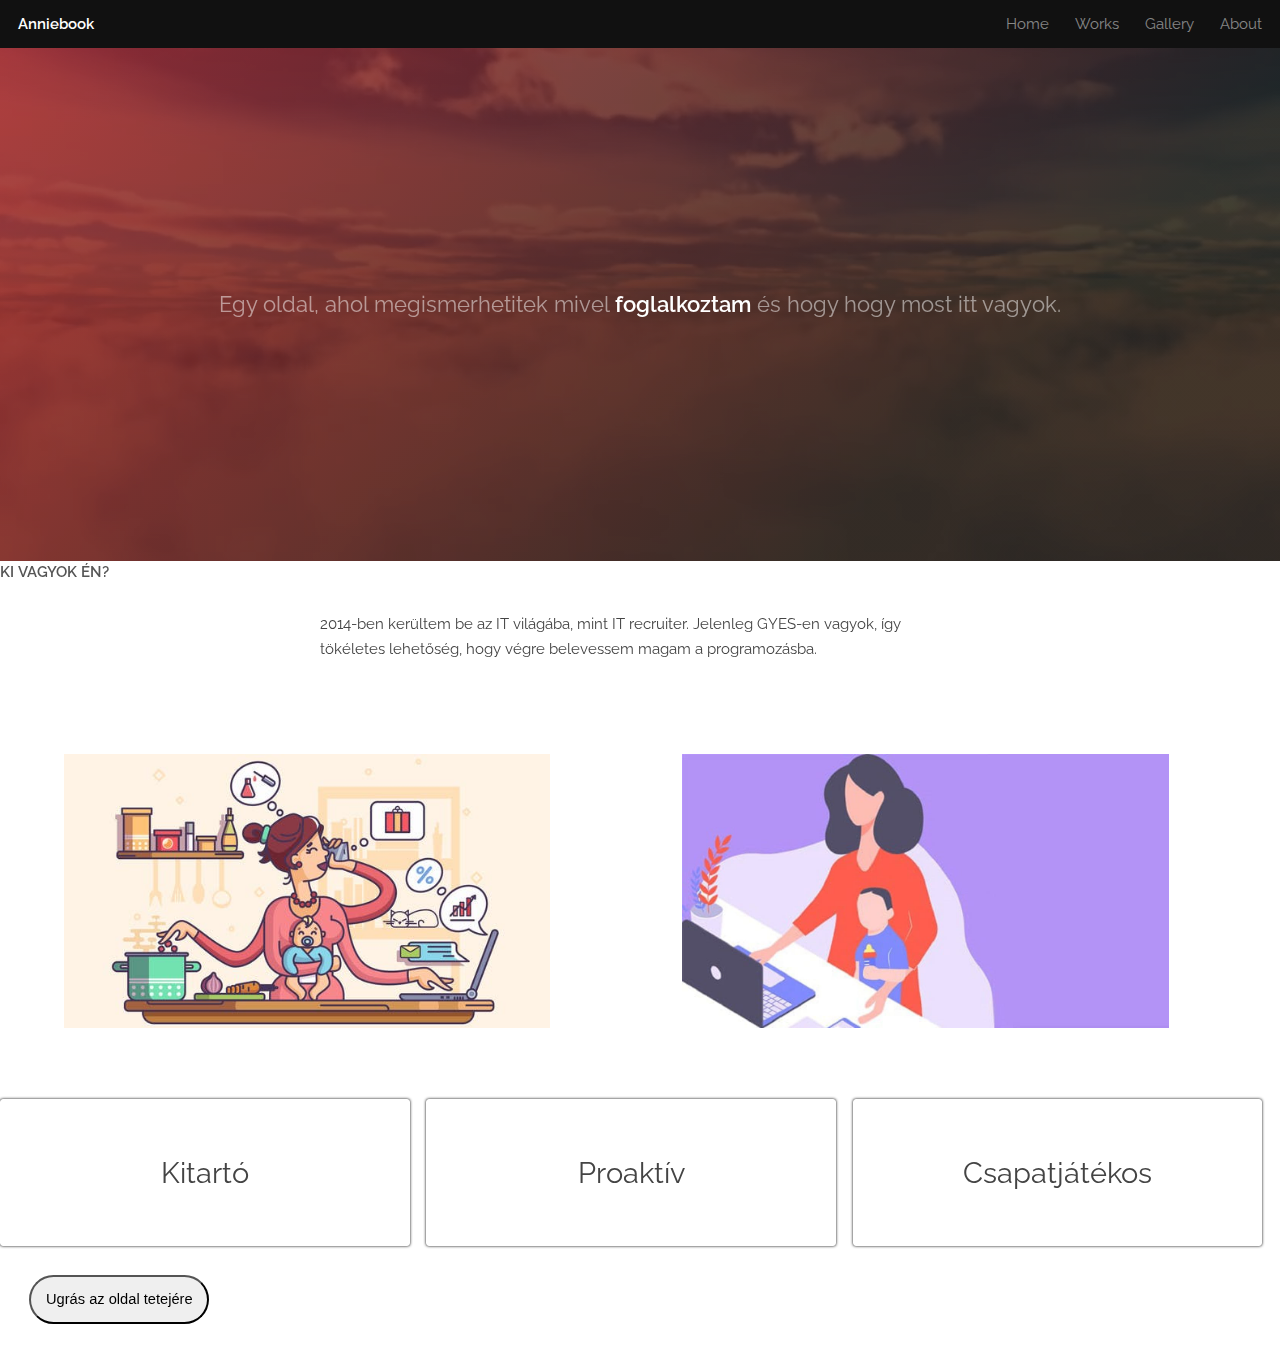
==== commit 8abbe086: "Add files via upload" ====
--- a/pages/index.html
+++ b/pages/index.html
@@ -9,87 +9,68 @@
 </head>
 
 <body>
+
     <header id="header">
-        <a class="logo" href="/pages/index.html">
+        <a class="logo" href="index.html">
             Anniebook
         </a>
+        <nav id="main-nav">
+            <a href="index.html">Home</a>
+            <a href="works.html">Works</a>
+            <a href="gallery.html">Gallery</a>
+            <a href="about.html">About</a>
+        </nav>
+    </header>
 
-        <nav id="mainMenu" class="links">
-            <a href="/pages/index.html">Home</a> |
-            <a href="/pages/works.html">Works</a> |
-            <a href="/pages/gallery.html">Gallery</a> |
-            <a href="/pages/about.html">About</a>
-        </nav>
- 
-</header>
-    <main>
+
+    <main id="index-main">
         <section id="banner">
             <div class="inner">
                 <p>Egy oldal, ahol megismerhetitek mivel
                     <a href="https://www.linkedin.com/in/anik%C3%B3-horv%C3%A1th/">
-                        foglalkoztam
+                        <strong>foglalkoztam</strong>
                     </a>
                     és hogy hogy most itt vagyok.
 
                 </p>
             </div>
 
-            <video autoplay loop muted playsinline src="banner/Looping_Clouds.mp4"></video>
+            <video autoplay loop muted playsinline src="/banner/Looping_Clouds.mp4"></video>
         </section>
 
-                    <section id="introduction">
-                        
-                        <p class="introp">2014-ben kerültem be az IT világába, mint IT recruiter. Jelenleg GYES-en vagyok, így tökéletes
-                            lehetőség, hogy végre belevessem magam a programozásba.</p>
-                            <img src="/images/wm2.jpg">
-                            <img src="/images/wm.jpg">
-                    </section>
-                   
-                    
-                </header>
+        <section id="introduction">
+            <article>
+                <h4><strong>Ki vagyok én?</strong> </h4>
+                <p class="introp">2014-ben kerültem be az IT világába, mint IT recruiter. Jelenleg GYES-en vagyok, így
+                    tökéletes
+                    lehetőség, hogy végre belevessem magam a programozásba.</p>
+            </article>
+        </section>
+
+        <section class="img-container">
+            <img src="/images/wm1.jpg" alt="working mom">
+            <img src="/images/wm2.jpg" alt="working mom">
+        </section>
+
+
+        </header>
 
         </section>
-                <div class="highlights">
-                    <section>
-                        <div class="content">
-                            <header>
+        <section>
+            <div class="behavior-box">
+                Kitartó
+            </div>
 
-                                <h3>Kitartó</h3>
-                            </header>
+            <div class="behavior-box">
+                Proaktív
+            </div>
 
-                        </div>
-                    </section>
-                    <section>
-                        <div class="content">
-                            <header>
-
-                                <h3>Proaktív</h3>
-                            </header>
-
-                        </div>
-                    </section>
-                    <section>
-                        <div class="content">
-                            <header>
-
-                                <h3>Csapatjátékos</h3>
-                            </header>
-
-                        </div>
-                    </section>
+            <div class="behavior-box">
+                Csapatjátékos
+            </div>
+        </section>
     </main>
     <footer id="footer">
-        <div class="inner">
-            <section>
-                <h3>Korábbi munkáim</h3>
-                <ul class="alt">
-                    <li><a href="https://github.com/Ha891209">Github.</a></li>
-                    <h3>Szakmai hátterem</h3>
-                    <ul class="alt">
-                        <li><a href="https://www.linkedin.com/in/anik%C3%B3-horv%C3%A1th">linkedin.</a></li>
-
-            </section>
-        </div>
 
         <a href="#top">
             <button class="btn">Ugrás az oldal tetejére</button>
--- a/css/style.css
+++ b/css/style.css
@@ -1,36 +1,8 @@
 @import url(font-awesome.min.css);
 @import url("https://fonts.googleapis.com/css?family=Raleway:200,300,400,500,600");
-/*
-	Industrious by TEMPLATED
-	templated.co @templatedco
-	Released for free under the Creative Commons Attribution 3.0 license (templated.co/license)
-*/
+
 /* Basic */
-@-ms-viewport {
-  width: device-width; }
-body {
-  -ms-overflow-style: scrollbar; }
-
-@media screen and (max-width: 480px) {
-  html, body {
-    min-width: 320px; } }
-html {
-  box-sizing: border-box; }
-
-*, *:before, *:after {
-  box-sizing: inherit; }
-
-body {
-  background: #ffffff; }
-  body.is-preload *, body.is-preload *:before, body.is-preload *:after {
-    -moz-animation: none !important;
-    -webkit-animation: none !important;
-    -ms-animation: none !important;
-    animation: none !important;
-    -moz-transition: none !important;
-    -webkit-transition: none !important;
-    -ms-transition: none !important;
-    transition: none !important; }
+
 
 html, body, div, span, applet, object,
 iframe, h1, h2, h3, h4, h5, h6, p, blockquote,
@@ -50,54 +22,26 @@
   font: inherit;
   vertical-align: baseline; }
 
-article, aside, details, figcaption, figure,
-footer, header, hgroup, menu, nav, section {
-  display: block; }
-
-body {
-  line-height: 1; }
-
-ol, ul {
-  list-style: none; }
-
-blockquote, q {
-  quotes: none; }
-  blockquote:before, blockquote:after, q:before, q:after {
-    content: '';
-    content: none; }
-
-table {
-  border-collapse: collapse;
-  border-spacing: 0; }
-
-body {
-  -webkit-text-size-adjust: none; }
-
-mark {
-  background-color: transparent;
-  color: inherit; }
-
-input::-moz-focus-inner {
-  border: 0;
-  padding: 0; }
-
-input, select, textarea {
-  -moz-appearance: none;
-  -webkit-appearance: none;
-  -ms-appearance: none;
-  appearance: none; }
-
 /* Index */
 
-h1 {
-  text-align: left;
+h4 {
+  text-align: center;
   font-size: 2.5rem;
   margin-top: 2rem;
 }
+
 
 .introp {
   text-align: left;    
   margin: 2rem;
+  font-size: 2.5;
+}
+
+.introp a{
+  text-align: center;
+  font-size: 4rem;
+  margin-top: 2rem;
+
 }
 
 @media screen and (min-width: 600px) {
@@ -107,31 +51,35 @@
   }
 }
 
-#introduction img {
-  width: 60vw;
-  margin: 1rem;
-}
-
-@media screen and (min-width: 600px) {
-  #introduction img {
-      max-width: 40vw;
-  }
-}
-
-.property {
-  height: 5rem;
-  width: 90%;
-  margin: 1rem auto;
-  padding-top: 1.5rem;
-  text-transform: uppercase;    
-}
-
-@media screen and (min-width: 600px) {
-  .property {
-      width: 28%;
-      padding-top: 1rem;
-      margin: 1rem;
-  }
+.img-container img {
+  width: 38%;
+  margin: 5%;
+}
+
+.img-container img {
+    width: 38%;
+    margin: 5%;
+}
+
+.behavior-box {
+  display: inline-block;
+  width: 32%;
+  margin-right: 1%;
+  box-sizing: border-box;
+  background-color: white;
+  text-align: center;
+  height: 5em;
+  line-height: 5em;
+  font-size: 2em;
+  border-radius: 3px;
+  border: solid 1px white;
+  box-shadow: 0 0 3px black;
+}
+
+h3{
+  text-align: left;
+  font-size: 1.5rem;
+  margin-top: 1rem;
 }
 
 /* Works */
@@ -142,15 +90,20 @@
   margin-top: 2rem;
 }
 
-.works img {
-  width: 90vw;    
-}
-
-@media screen and (min-width: 600px) {
-  .works img {
-      width: 45vw;
-      margin: 1rem;
-  }
+  #works-section article {
+    border-bottom: solid 2px white;
+    margin-bottom: 2em;
+}
+
+#works-section article img {
+    width: 25%;
+    margin-right: 2%;
+}
+
+#works-section article .right-content {
+    display: inline-block;
+    width: 70%;
+    vertical-align: top;
 }
 
 /* Gallery */
@@ -158,7 +111,8 @@
   #gallery img {
     width: 80vw;
     margin: 1rem auto;
-    box-shadow: 7px 7px 10px 10px rgba(62, 26, 71, 0.5);
+    box-shadow: 7px 7px 10px 10px rgba(62, 26, 71, 0.5)
+    
 }
 
 @media screen and (min-width: 600px) {
@@ -170,16 +124,19 @@
 
 /* About */
 
-.about_me
-{
-    max-width: 800px;
-}
-.about_img
-{
-    float: left;
-    width: 400px;
-}
-
+h4{
+  text-align: left;
+}
+
+#about_me-img {
+  width: 10vw;
+}
+
+@media screen and (min-width: 600px) {
+  #about_me-img {
+      width: 10vw;
+  }
+}
 
 li {
   text-align: left;
@@ -190,27 +147,15 @@
   display: block;    
 }
 
+
 @media screen and (min-width: 600px) {
   .about {
       display: inline-block;
-      width: 40%;
+      width: 10%;
   }    
-}
-
-input {
-  height: 2rem;
-  border: 1px solid green;
-  margin-bottom: 1rem;
-}
-
-textarea {
-  border: 1px solid green;
-}
-
-label {
-  font-size: 1.3rem;
-  text-align: left;
-}
+
+
+
 /* Typography */
 html {
   font-size: 12pt; }
@@ -1125,8 +1070,4 @@
   background-color:#ce1b28);
   margin: 2rem;
   padding: 1rem;
-}
-
-
-
-
+}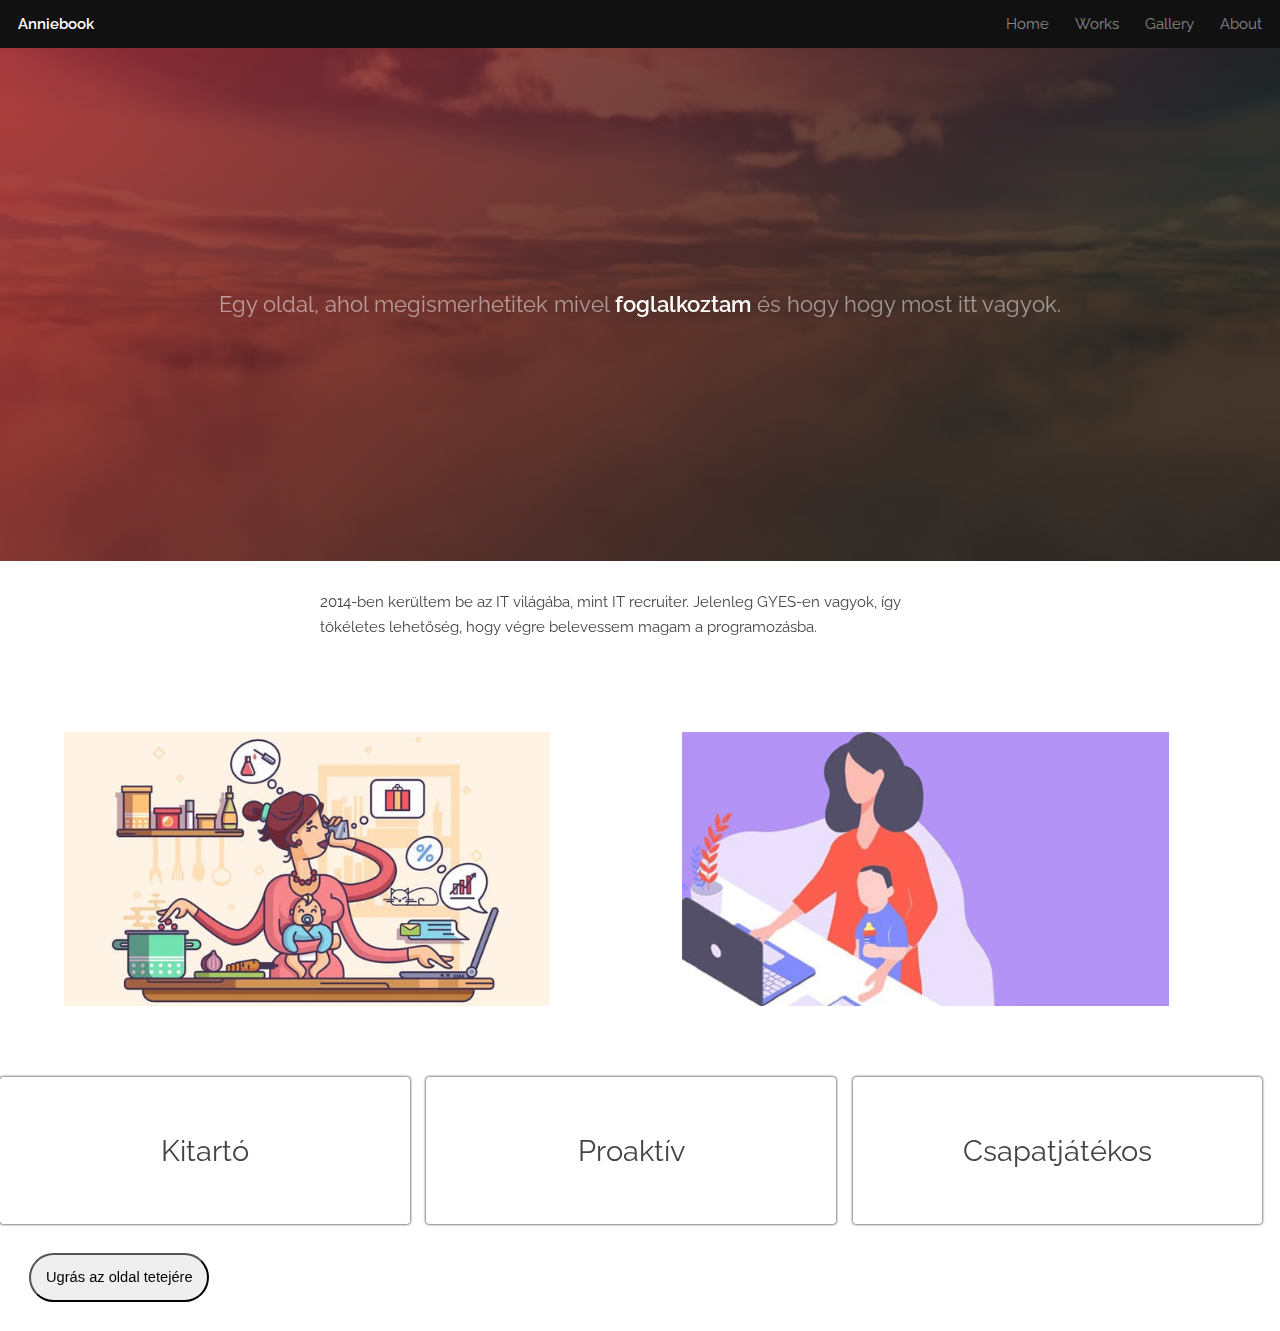
==== commit bf587dfc: "Add files via upload" ====
--- a/pages/index.html
+++ b/pages/index.html
@@ -40,7 +40,6 @@
 
         <section id="introduction">
             <article>
-                <h4><strong>Ki vagyok én?</strong> </h4>
                 <p class="introp">2014-ben kerültem be az IT világába, mint IT recruiter. Jelenleg GYES-en vagyok, így
                     tökéletes
                     lehetőség, hogy végre belevessem magam a programozásba.</p>
